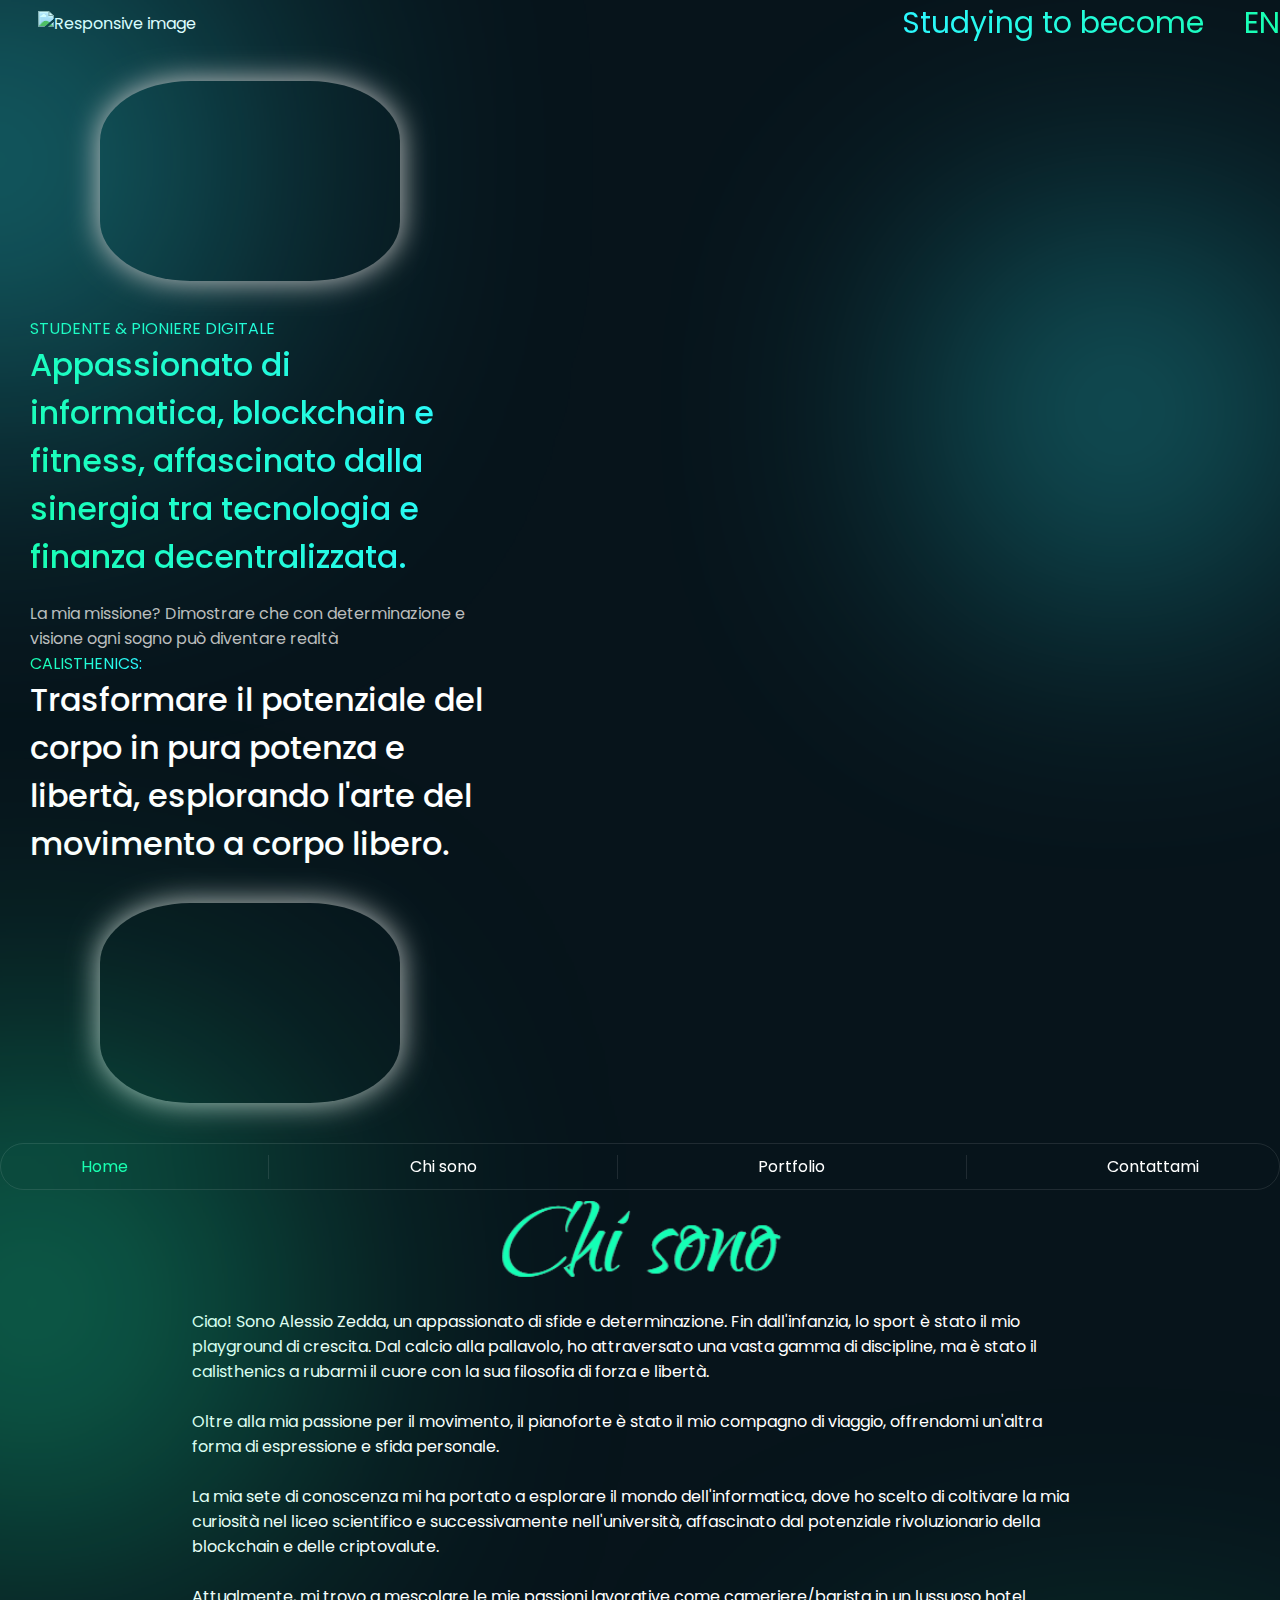
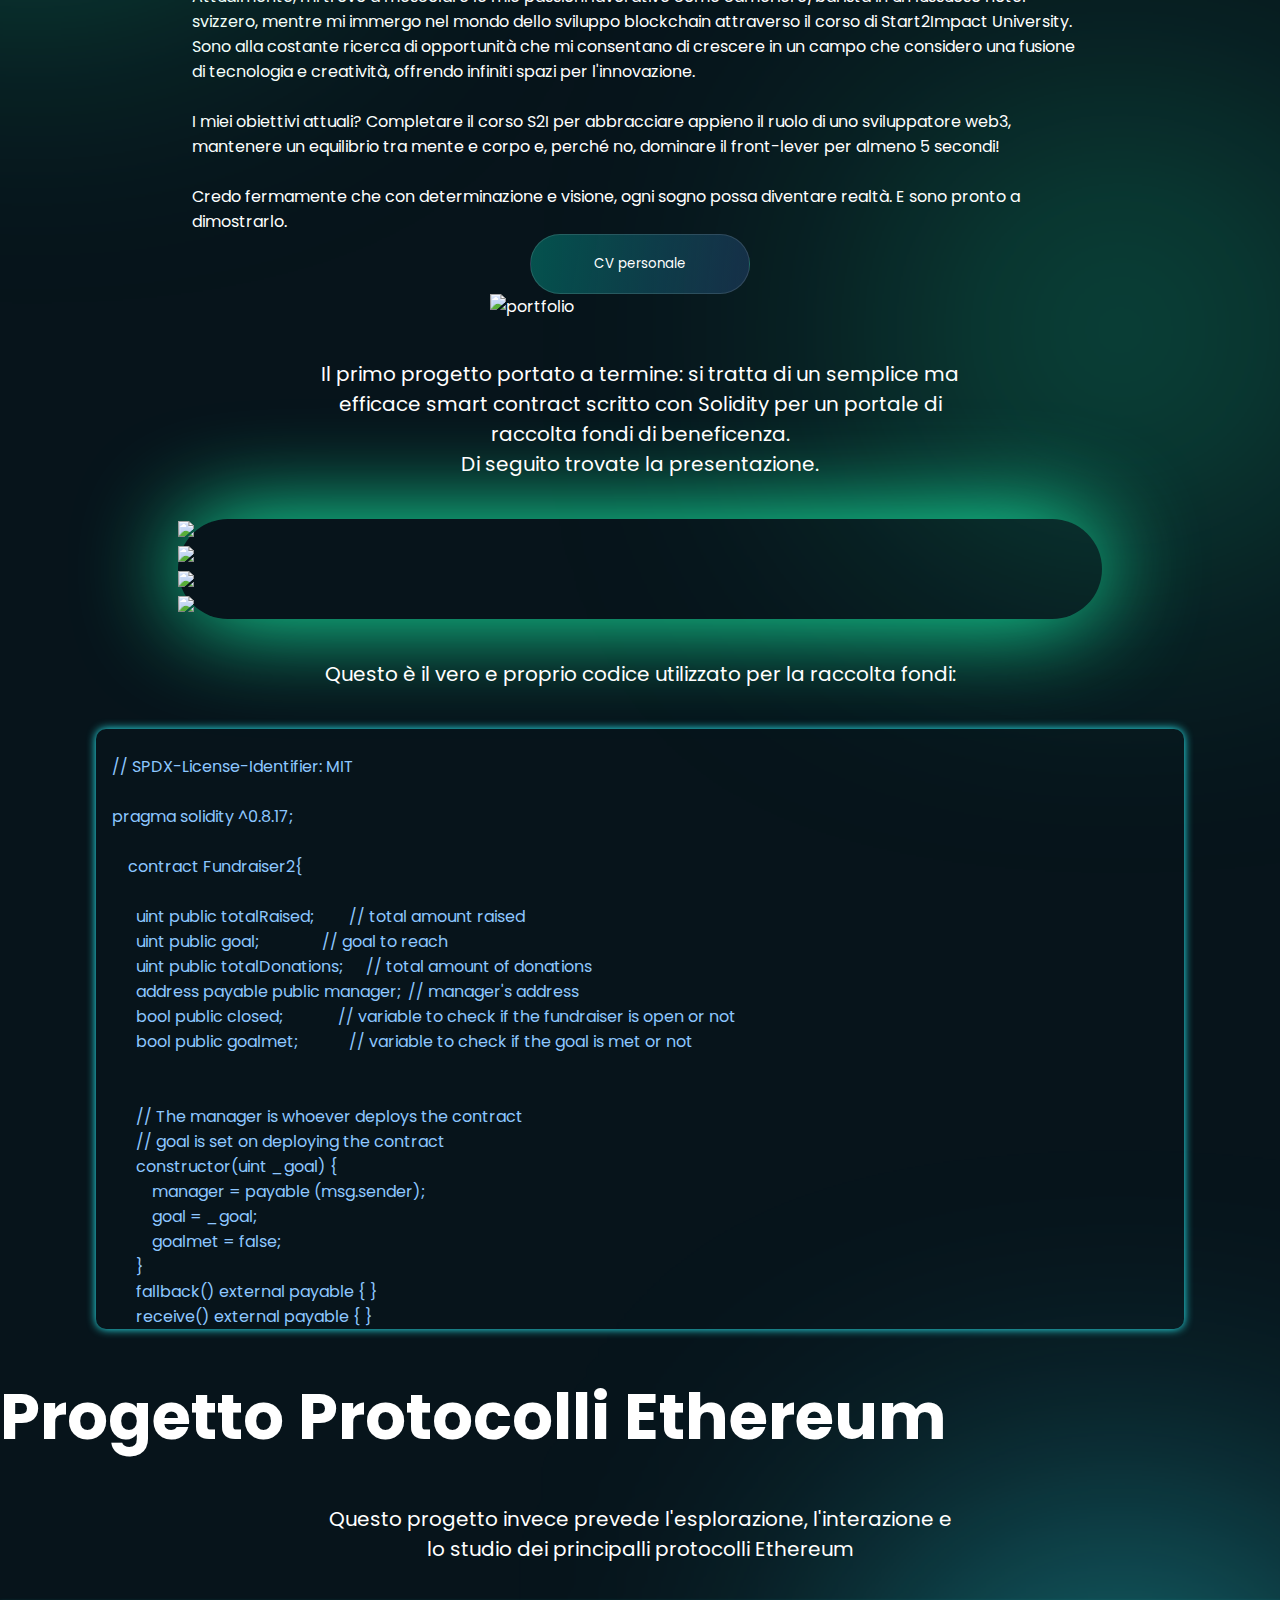
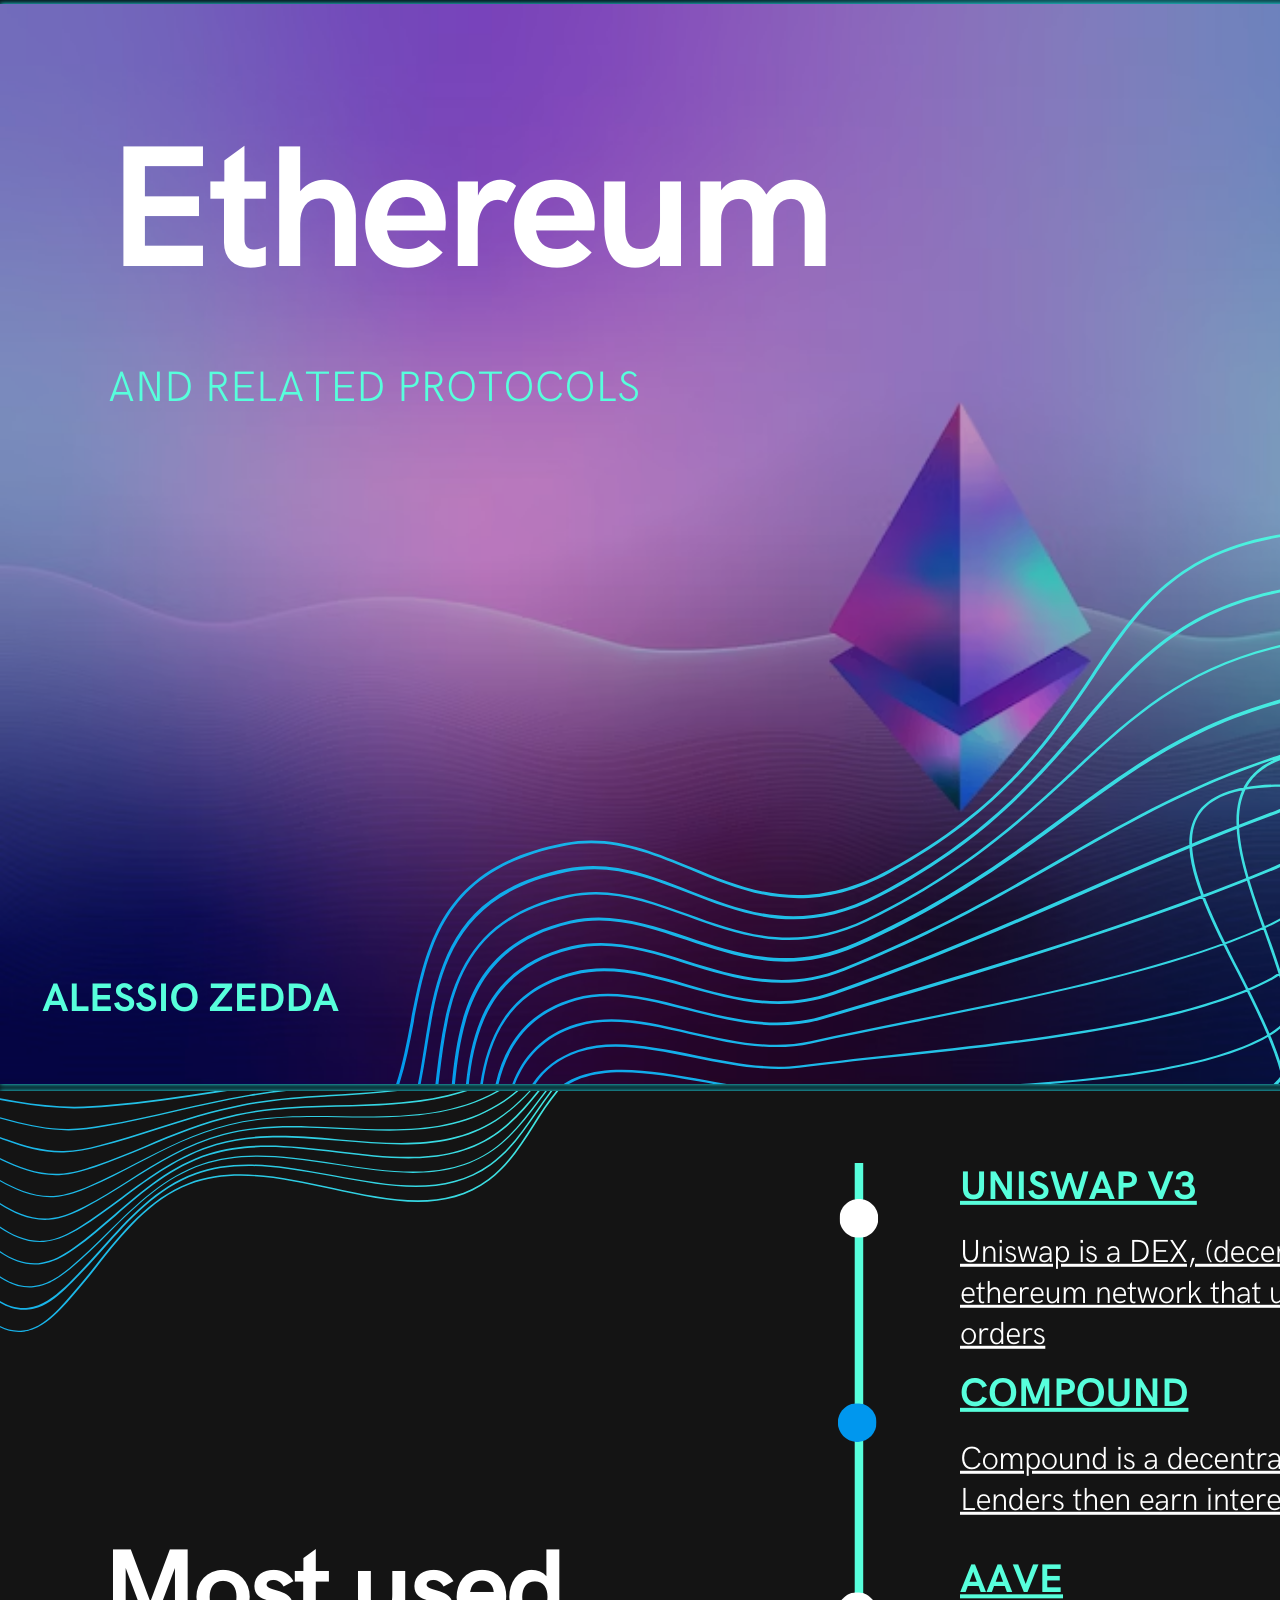
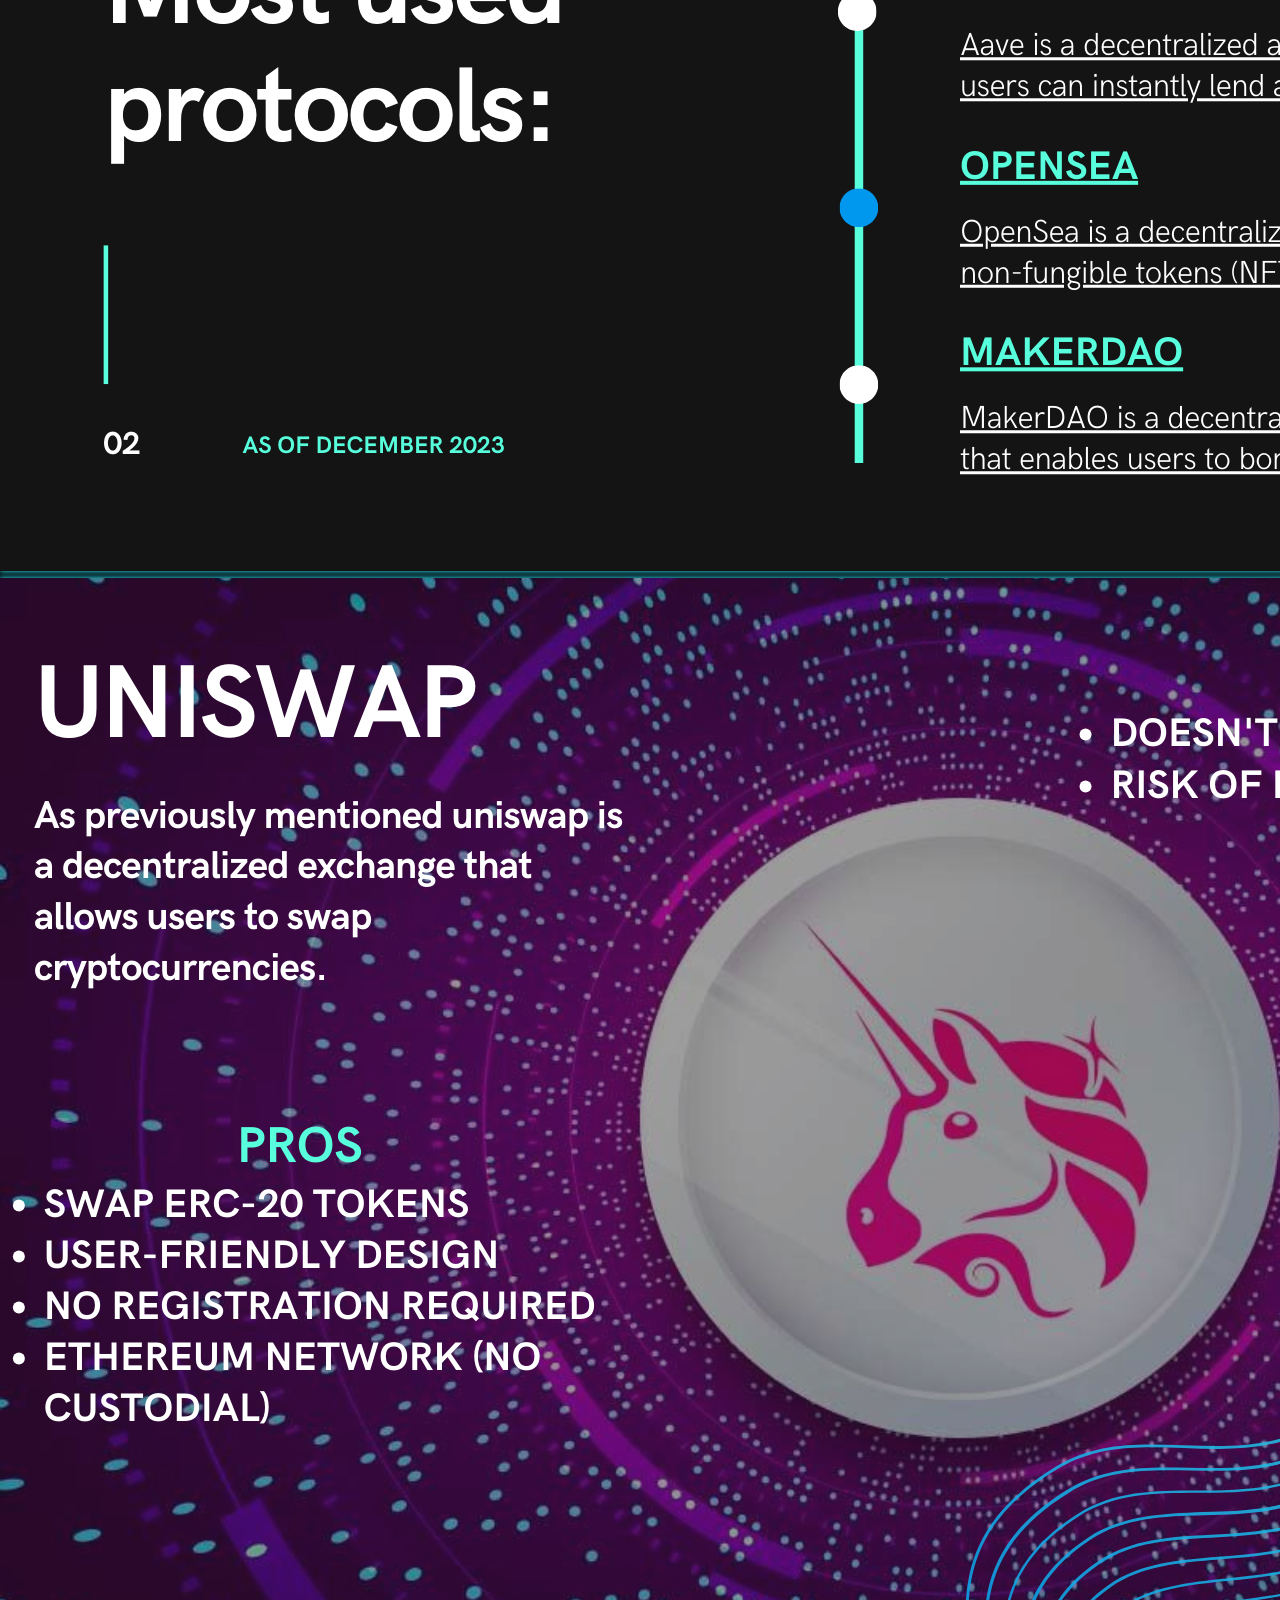
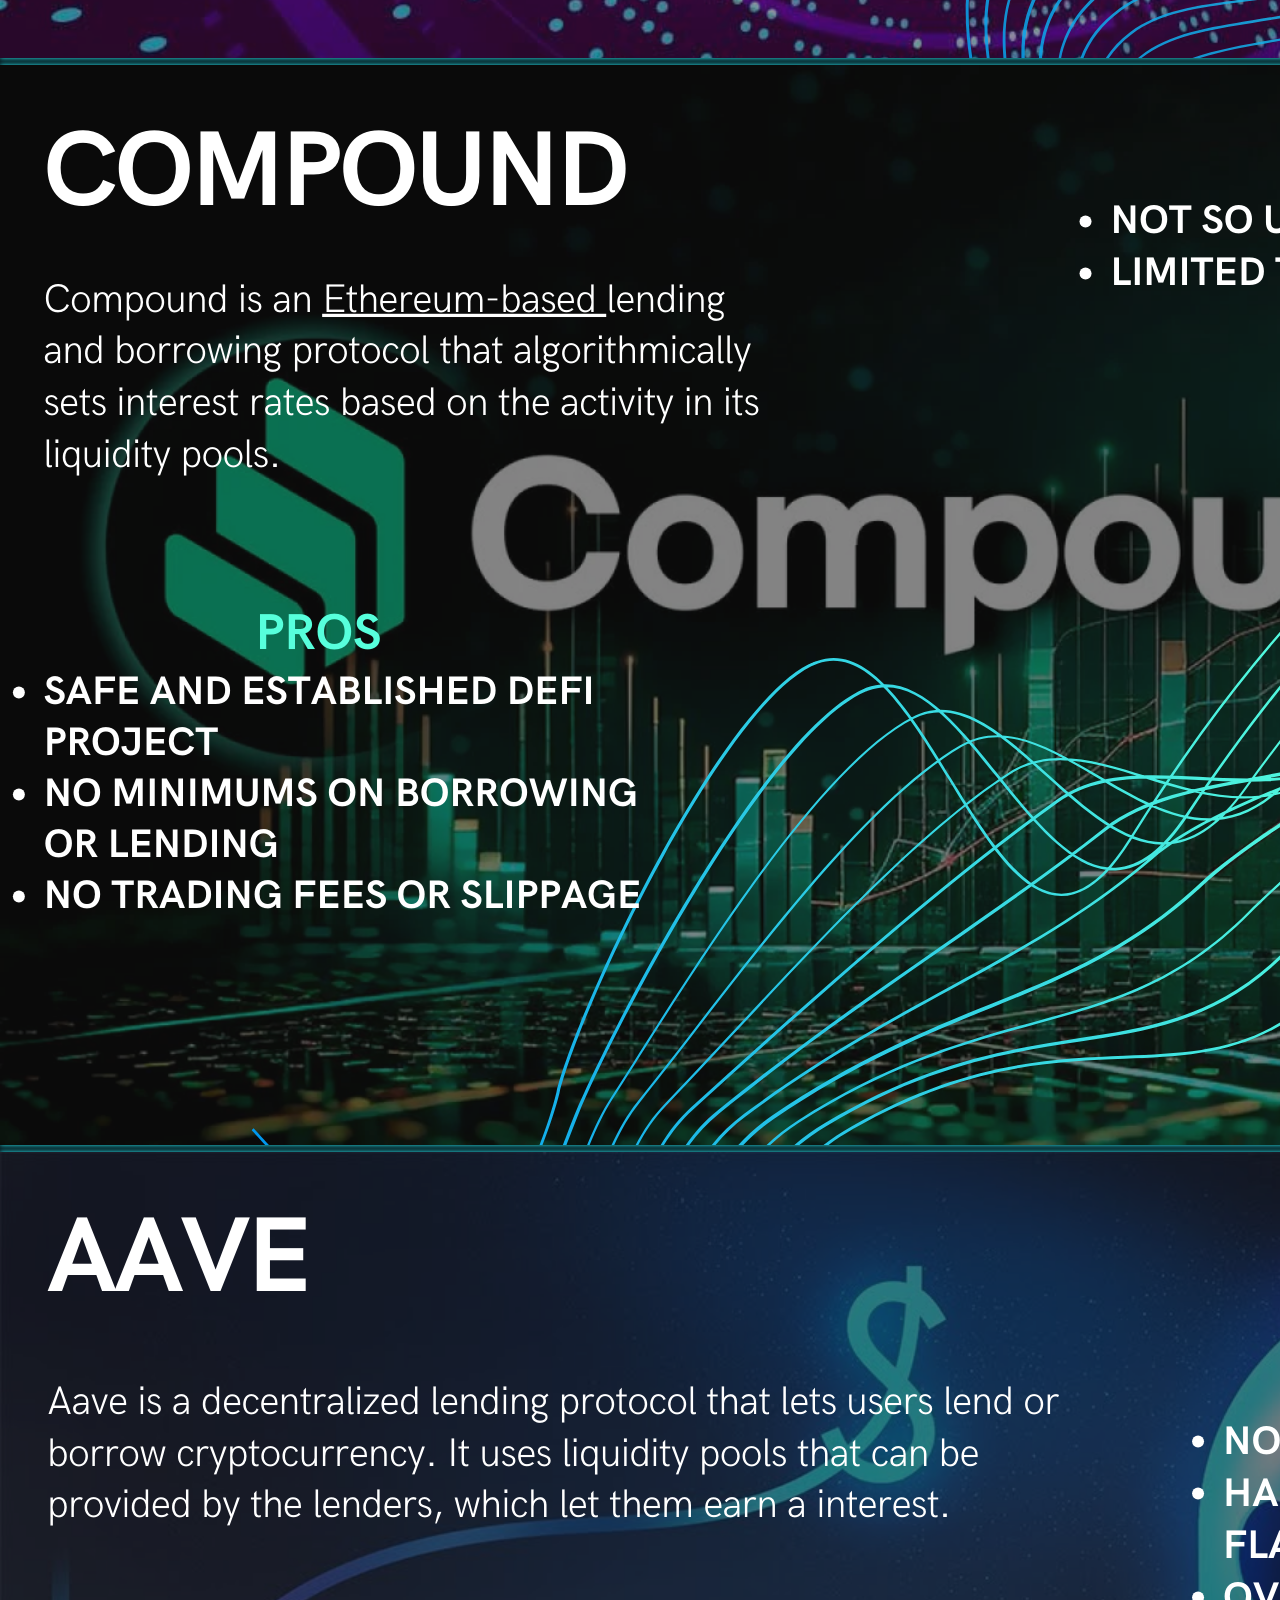
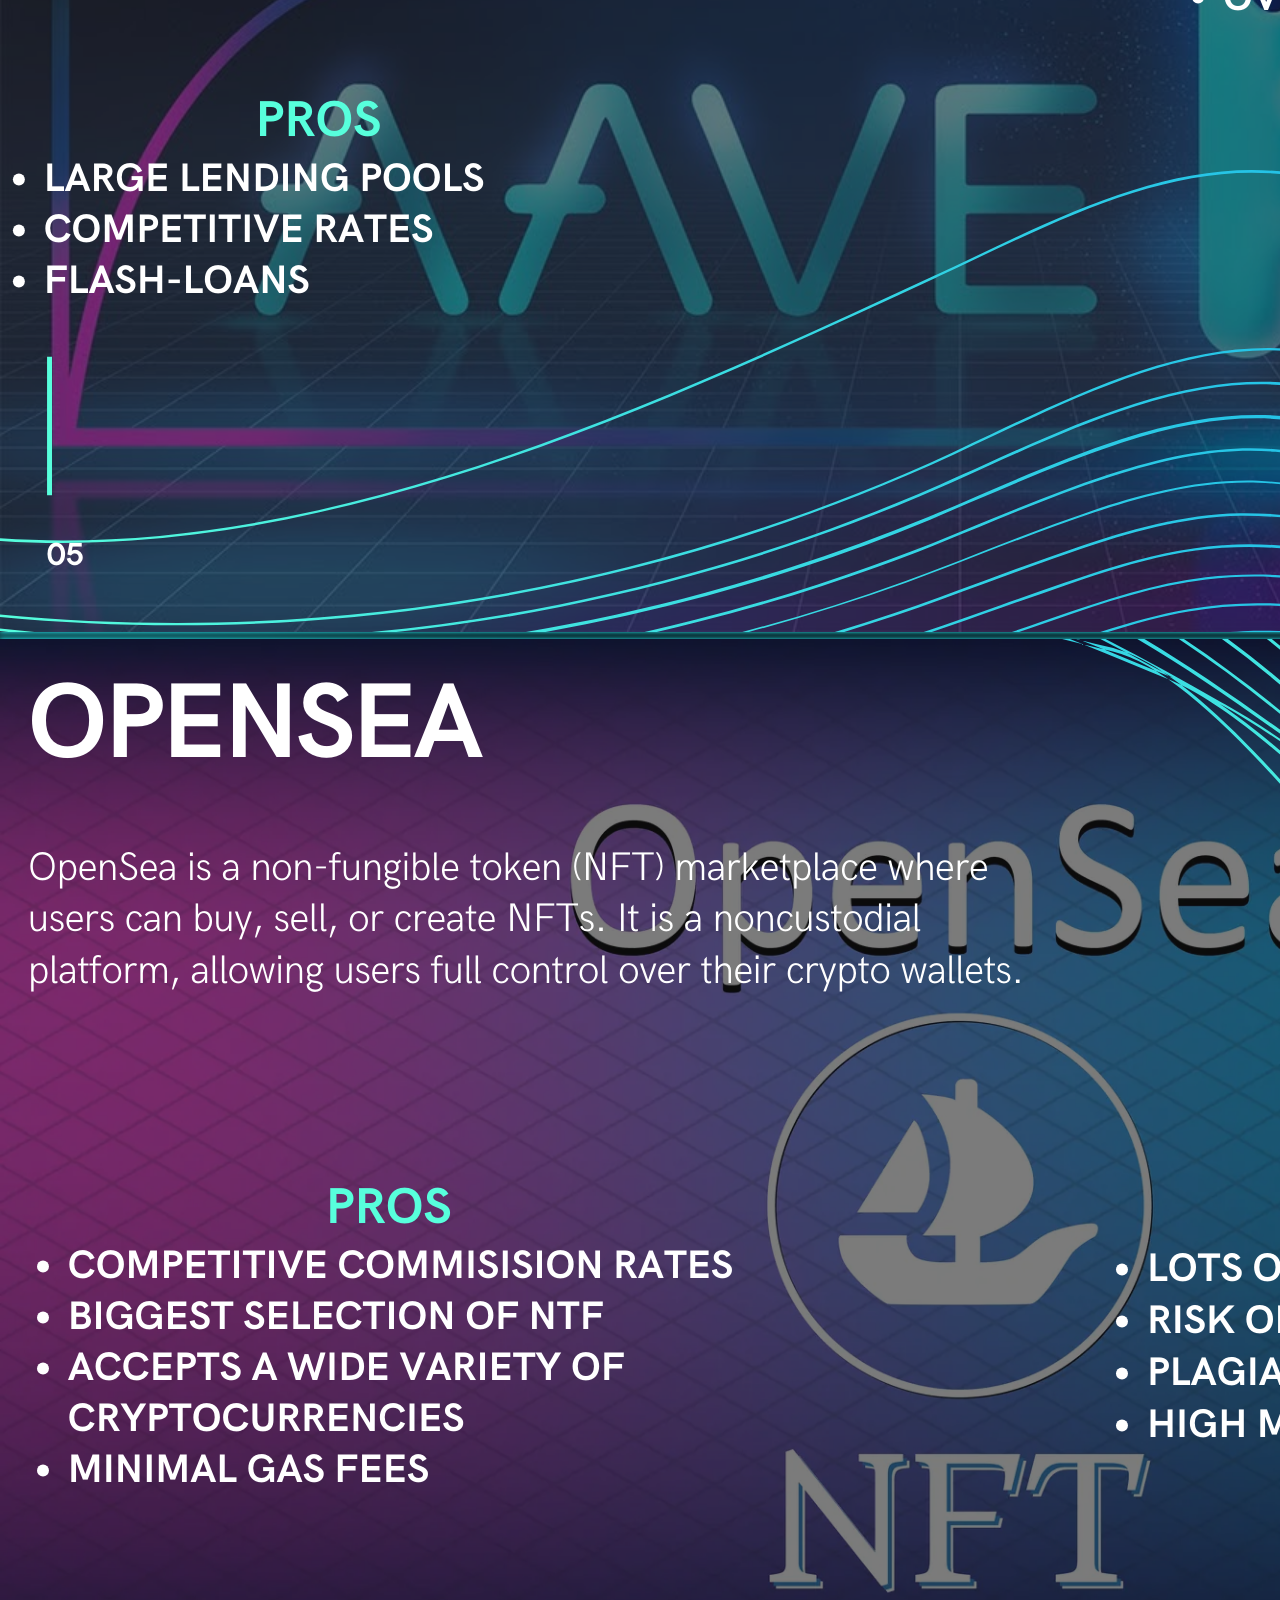
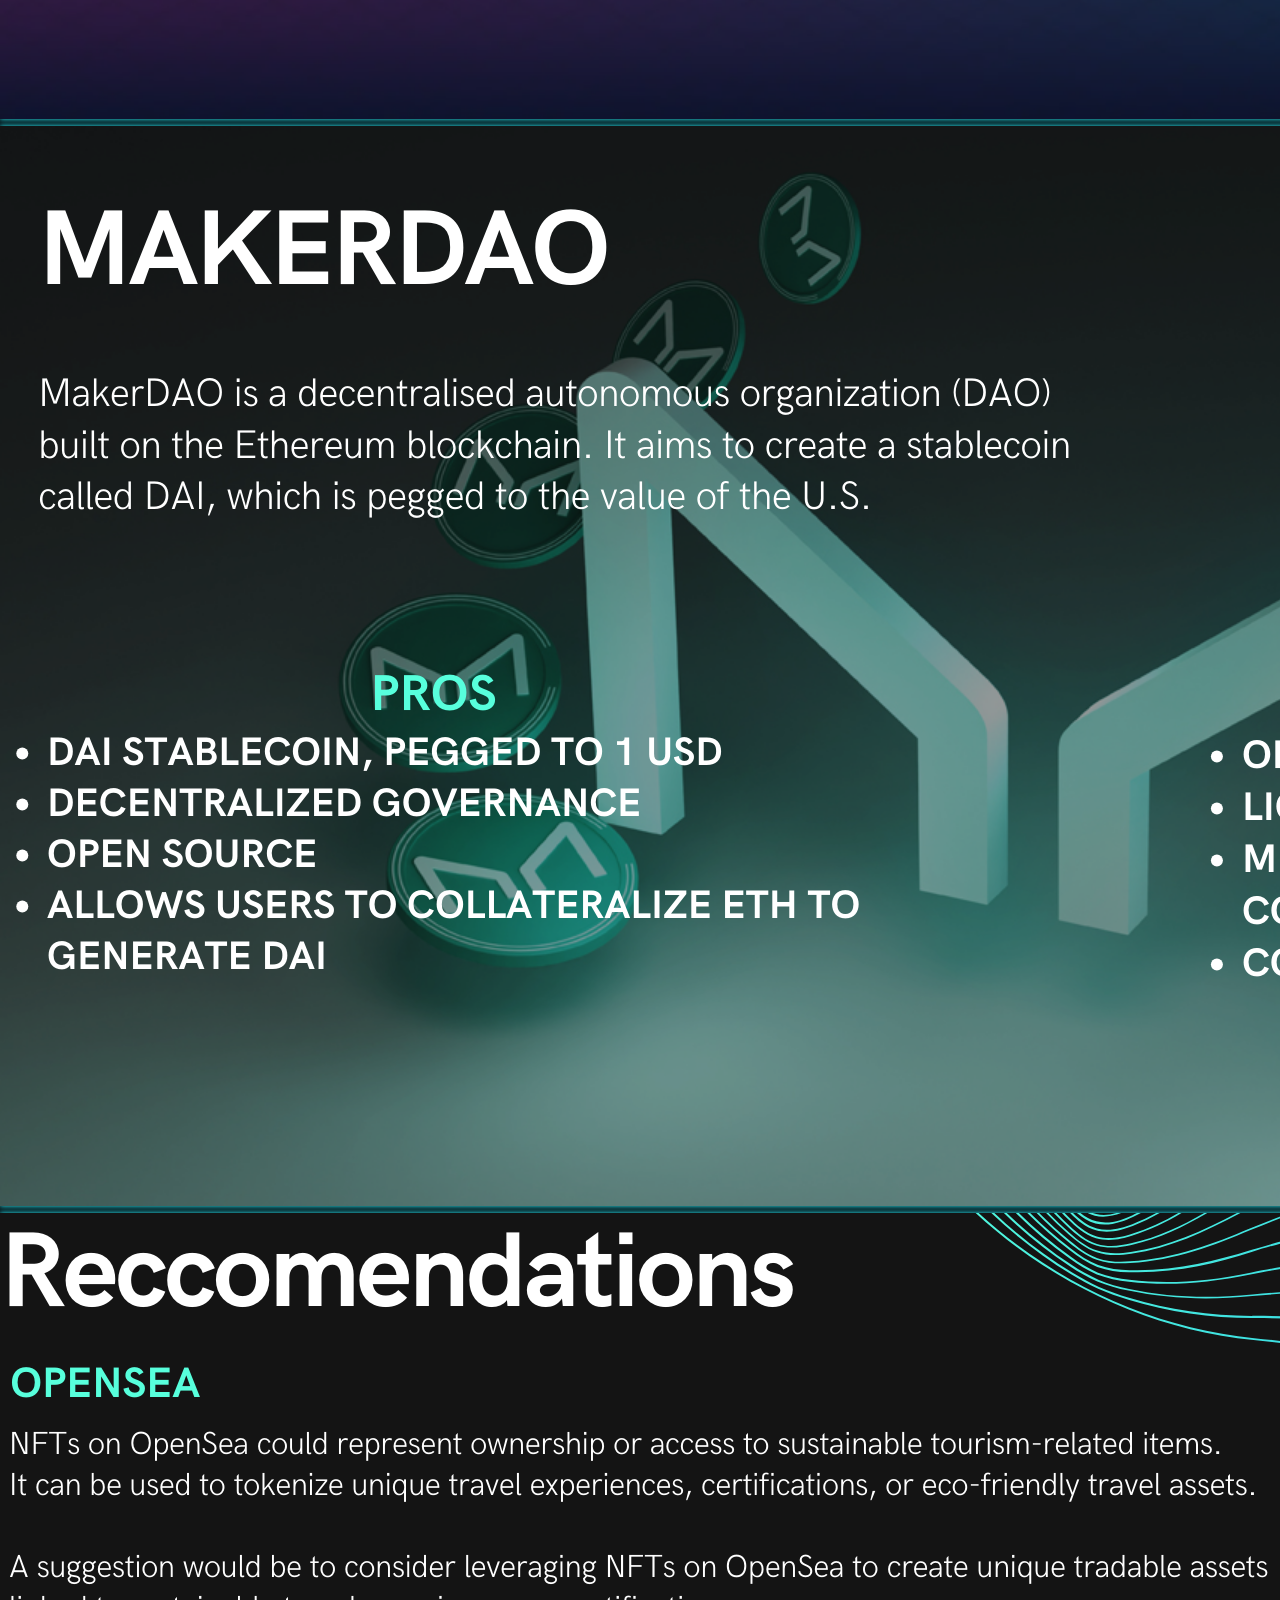
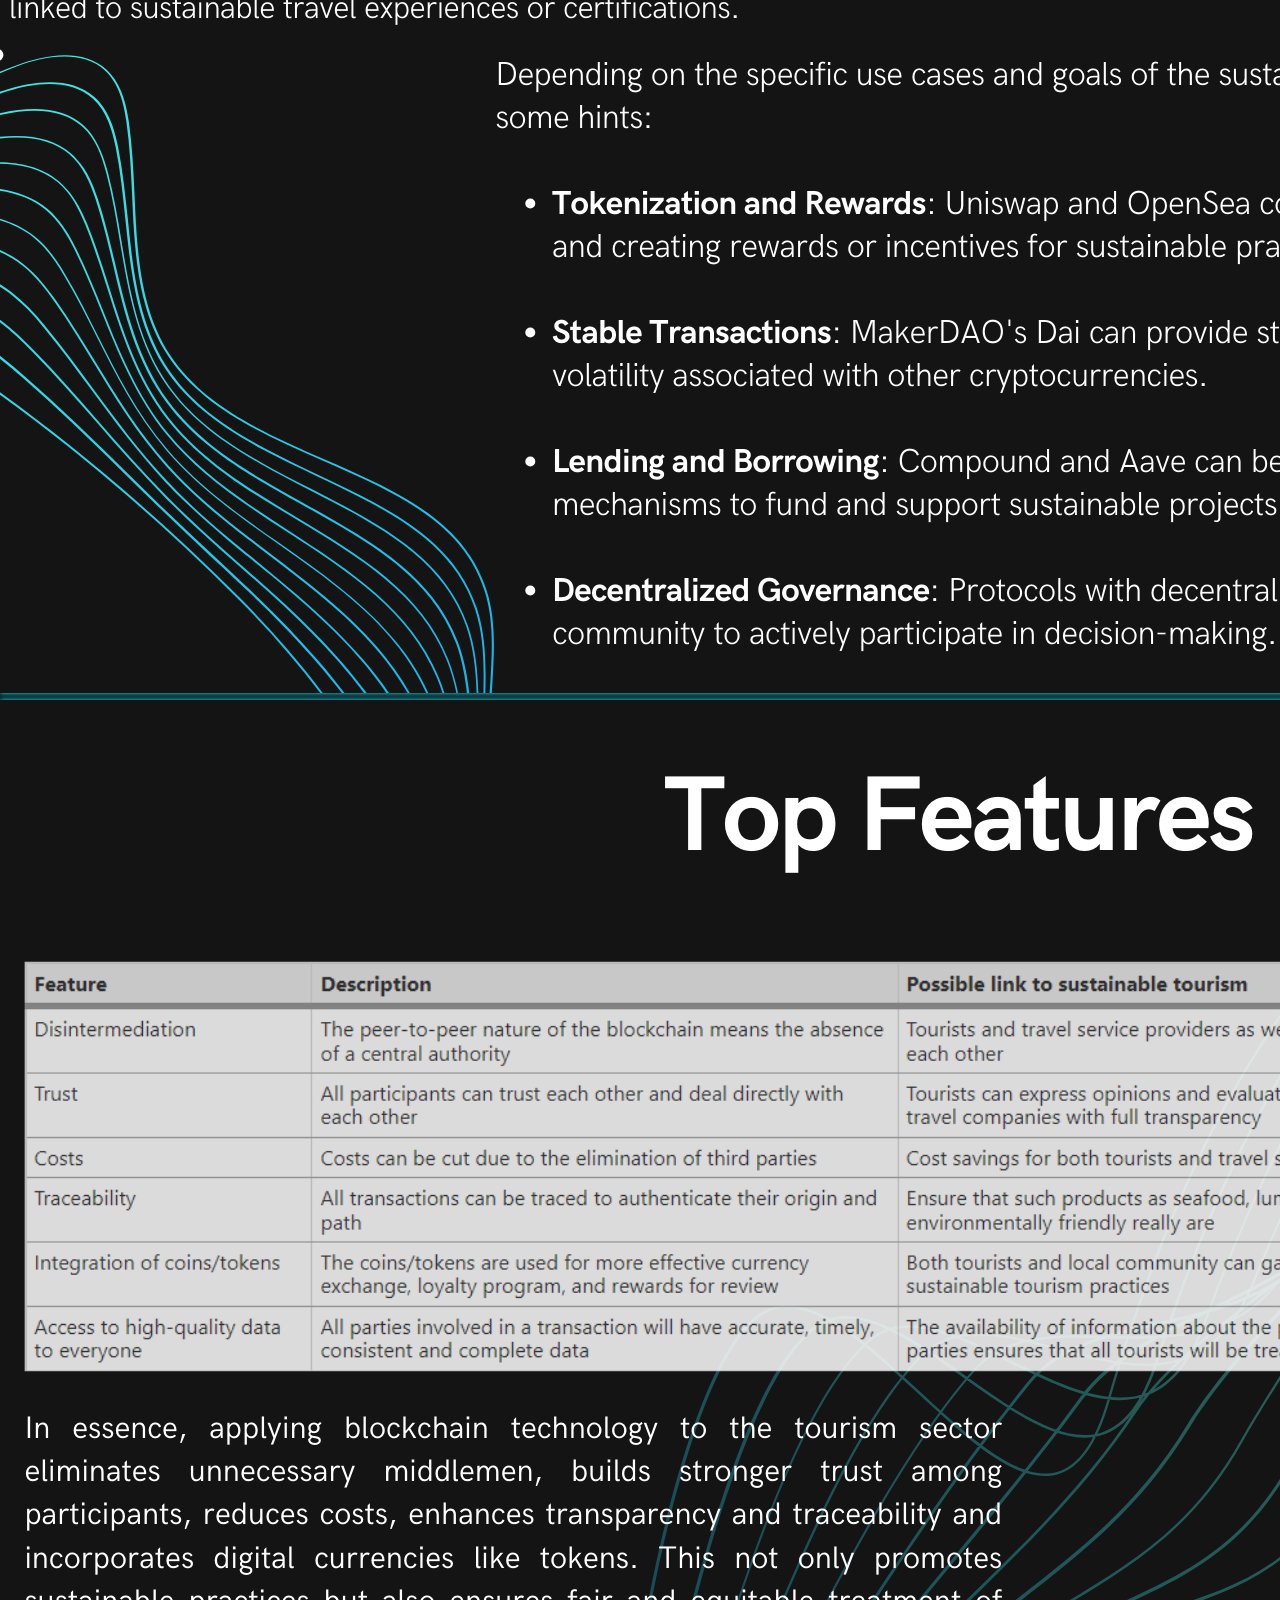
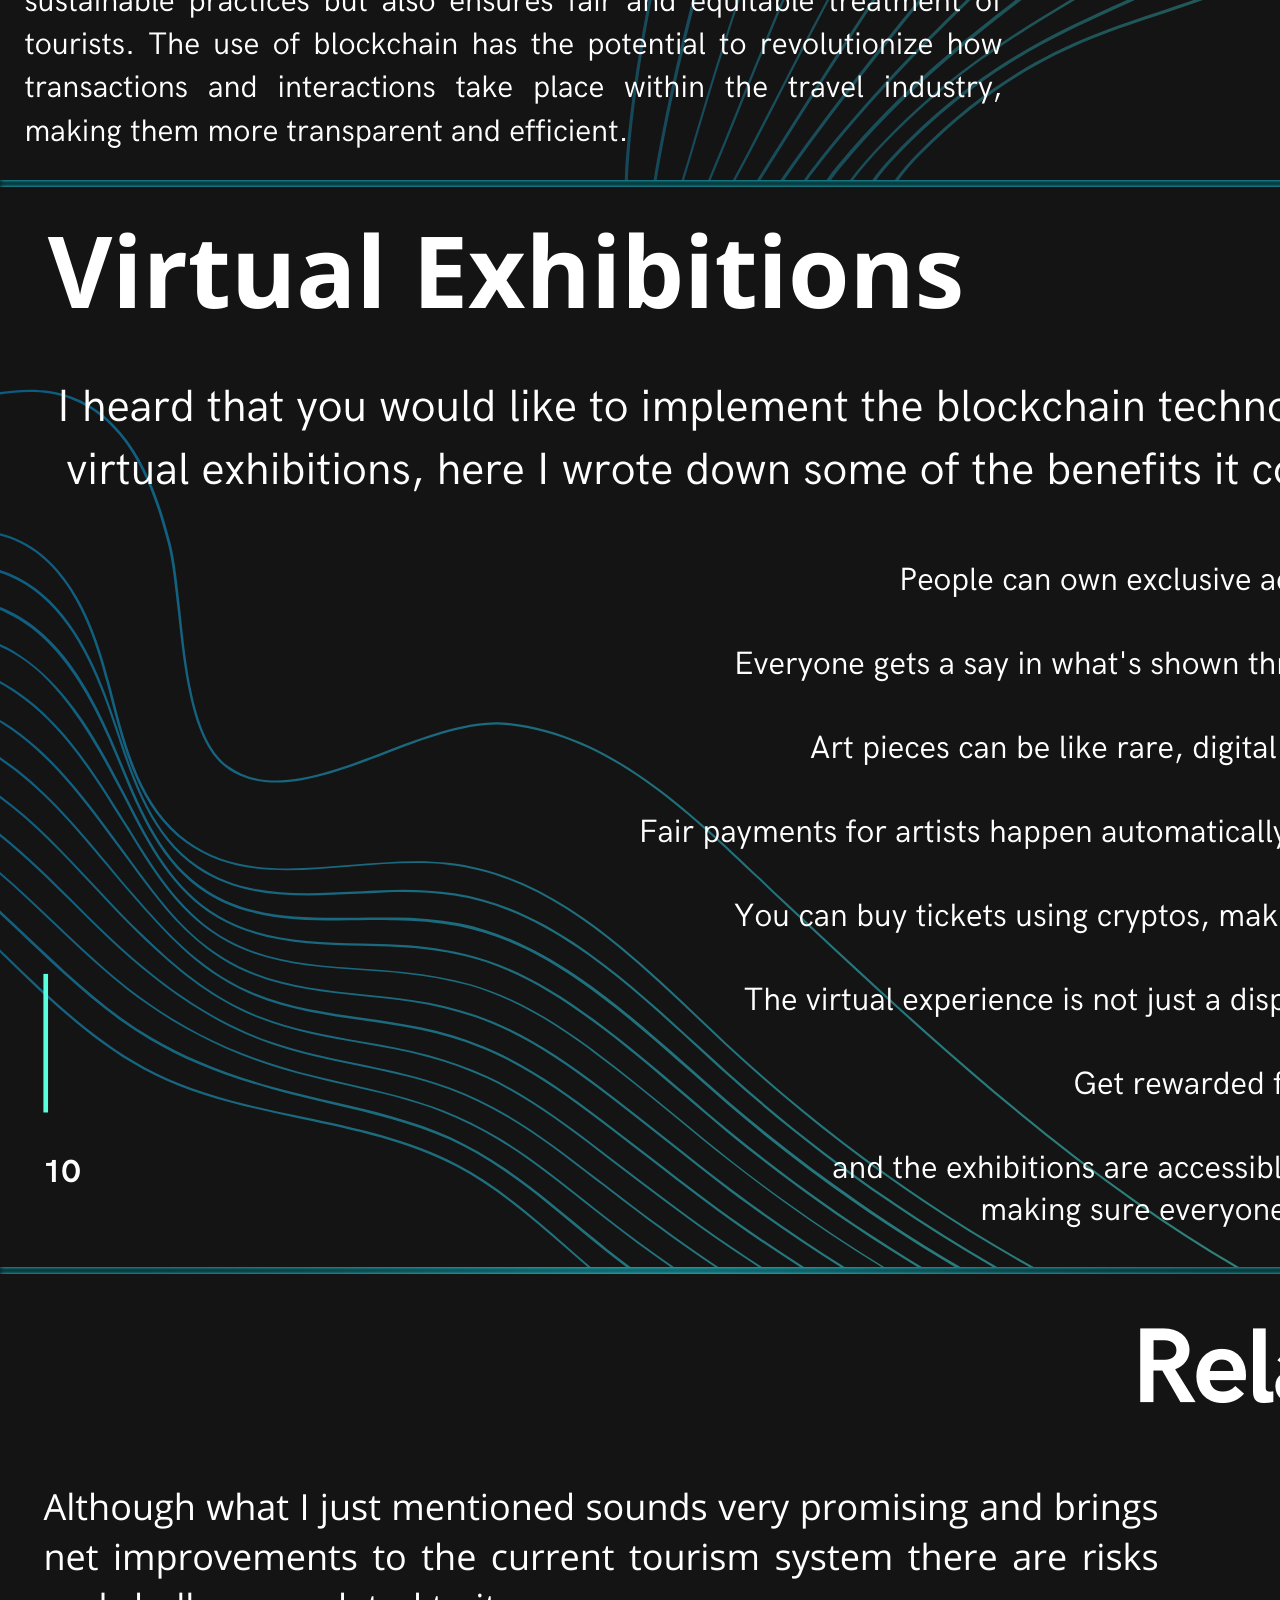
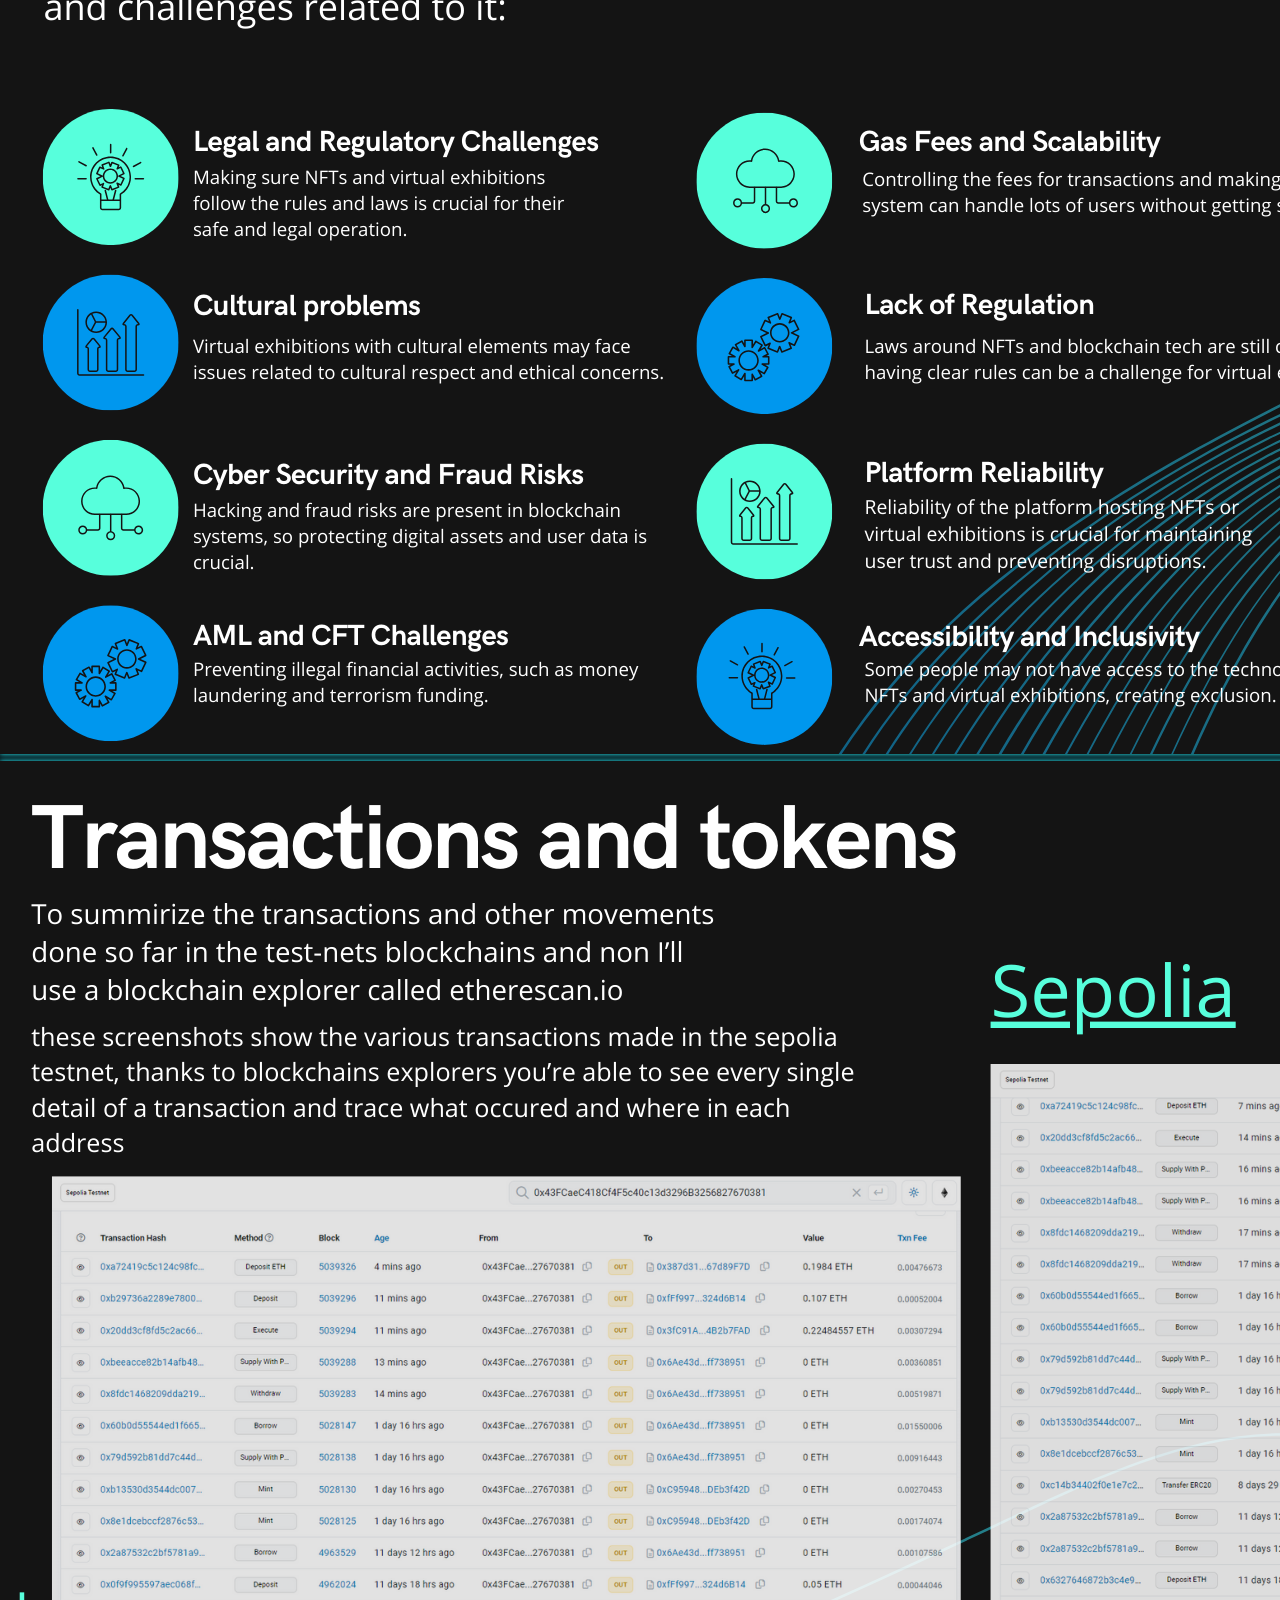
==== index.html @ 99cb2c8f "fixed links" ====
<!DOCTYPE html>
<html lang="it">

<head>
  <meta charset="UTF-8">
  <meta name="viewport" content="width=device-width, initial-scale=1.0"> 
   <!--Open Graph Meta tags-->
  <meta property="og:title" content="Alessio Zedda Web3 Personal Site" />
  <title>Homepage</title>
  <link href="https://cdn.jsdelivr.net/npm/bootstrap@5.3.2/dist/css/bootstrap.min.css" rel="stylesheet"
    integrity="sha384-T3c6CoIi6uLrA9TneNEoa7RxnatzjcDSCmG1MXxSR1GAsXEV/Dwwykc2MPK8M2HN" crossorigin="anonymous">
   <link href="assets/css/style.css" rel="stylesheet">  
  <link rel="stylesheet" href="https://cdnjs.cloudflare.com/ajax/libs/meyer-reset/2.0/reset.min.css">

  <link rel="stylesheet" href="https://cdnjs.cloudflare.com/ajax/libs/font-awesome/5.15.3/css/all.min.css" />

  <!--Roboto font-->
  <link rel="preconnect" href="https://fonts.googleapis.com">
  <link rel="preconnect" href="https://fonts.gstatic.com" crossorigin>
  <link href="https://fonts.googleapis.com/css2?family=Roboto:wght@200;300;400;500;700&display=swap" rel="stylesheet">
  <!--Prism.js to show solidity highlights-->
  <link href="https://cdnjs.cloudflare.com/ajax/libs/prism/1.24.1/themes/prism.min.css" rel="stylesheet" />
  <script src="https://cdnjs.cloudflare.com/ajax/libs/prism/1.24.1/prism.min.js"></script>
  <script src="https://cdnjs.cloudflare.com/ajax/libs/prism/1.24.1/components/prism-solidity.min.js"></script>
  <!--EmailJS script-->
  <script type="text/javascript"
        src="https://cdn.jsdelivr.net/npm/@emailjs/browser@4/dist/email.min.js">
</script>
<script type="text/javascript">
   (function(){
      emailjs.init({
        publicKey: "xiztikr8hwmd9UMG1",
      });
   })();
</script>
<script src="script.js"></script>
</head>

<body class="container-page">

  <div class="page-wrapper">
  <header class="sticky-top" id="home">
    
    <div class="container-f p-2 d-flex">
      <div class="haeder-container">
        <img src="Progetto/assets/images/signature.png" class="alessio" alt="Responsive image">
      </div>
      <div class="text-container">
        <span class="default-text">Studying to become</span>
        <span class="hover-text">Blockchain Developer</span>
        <div class="language-selection">
          <a href="Progetto/en/index.html">EN</a>
        </div>
      </div>
        
      
    </div>
  </header>
  <section>
    <div class="home-gradient"></div>
    <div class="home-gradient right"></div>
  </section>
  <div class="row r-l">
    <div class="col pic-container image-container">
      <img src="Progetto/assets/images/picture.jpg" class="home-picture green-filter">
    </div>
    <div class="col bio-container margin-left">
      <p class="bio-title">STUDENTE & PIONIERE DIGITALE<Progetto//p>
      <span class="description">
        Appassionato di informatica, blockchain e fitness, affascinato dalla sinergia tra
        tecnologia e finanza decentralizzata.
      </span>
      <p class="mission">La mia missione? Dimostrare che con determinazione e visione ogni sogno può
        diventare realtà</p>
    </div>
  </div>
  <div class="row mt-5 l-r">
    <div class="col bio-container margin-left">
      <span class="bio-title">
        CALISTHENICS:</span><br />
      <span class="description">Trasformare il potenziale del corpo in pura potenza e libertà,
         esplorando l'arte del movimento a corpo libero.
      </span>

    </div>
    <div class="col image-container pic-container">
      <img src="Progetto/assets/images/back-2.jpg" class="home-picture green-filter marginb">
    </div>
  </div>
  <div class="bio-gradient"></div>
  <nav class="w-50 nav-component navbar sticky-top-nav ">
    <a href="#home">
      <div class="home">Home</div>
    </a>
    <div class="nav-divider"></div>
    <a href="#chi-sono">
      <div>Chi sono</div>
    </a>
    <div class="nav-divider"></div>
    <a href="#portfolio">
      <div>Portfolio</div>
    </a>
    <div class="nav-divider"></div>
    <a href="#contattami">
      <div>Contattami</div>
    </a>
  </nav>
  <section class="my-5" id="chi-sono">
    <div class="chi-sono-container">
      <img src="/assets/images/chi-sono.png" class="signature">
    </div>
    <p>
      Ciao! Sono Alessio Zedda, un appassionato di sfide e determinazione. Fin dall'infanzia, lo sport è stato il
      mio
      playground di crescita. Dal calcio alla pallavolo, ho attraversato una vasta gamma di discipline, ma è stato
      il
      calisthenics a rubarmi il cuore con la sua filosofia di forza e libertà.<br />
      <br />
      Oltre alla mia passione per
      il movimento, il pianoforte è stato il mio compagno di viaggio, offrendomi un'altra
      forma di espressione e sfida
      personale.<br />
      <br />
      La mia sete di conoscenza mi ha portato a esplorare il mondo dell'informatica, dove ho
      scelto di coltivare la mia
      curiosità nel liceo scientifico e successivamente nell'università, affascinato dal
      potenziale rivoluzionario della
      blockchain e delle criptovalute.<br />
      <br />
      Attualmente, mi trovo a mescolare le
      mie passioni lavorative come cameriere/barista in un lussuoso hotel svizzero,
      mentre mi immergo nel mondo dello
      sviluppo blockchain attraverso il corso di Start2Impact University. Sono alla
      costante ricerca di opportunità che
      mi consentano di crescere in un campo che considero una fusione di tecnologia
      e creatività, offrendo infiniti spazi
      per l'innovazione.<br />
      <br />
      I miei obiettivi attuali? Completare il corso S2I per abbracciare appieno il ruolo
      di uno sviluppatore web3,
      mantenere un equilibrio tra mente e corpo e, perché no, dominare il front-lever per
      almeno 5 secondi!<br />
      <br />
      Credo fermamente che con determinazione e visione, ogni sogno possa diventare realtà.
      E sono pronto a dimostrarlo.
    </p>
  </section>
  <div class="gradient-right"></div>
  <div class="cv-container">
    
      <a href="Progetto/assets/cv/index.html">
        <button class="cv-btn">
        CV personale
        </button>
      </a>
    
  </div>
  <section class="my-5" id="portfolio">
    <div class="image-container">
    <img src="Progetto/assets/images/portfolio.png" class="" alt="portfolio">  
    </div>
    <p class="project">Il primo progetto portato a termine: si tratta di un semplice ma efficace smart
      contract scritto con
      Solidity per un portale di raccolta fondi di beneficenza.<br />
      Di seguito trovate la presentazione.</p>
    <div class="carousel my-5">
      <div class="carousel slide mt-5 mb-5" id="carouselExampleIndicators" class="carousel slide" data-ride="carousel">
        <div class="carousel-inner">
          <div class="carousel-item active">
            <img class="d-block w-100" src="Progetto/assets/images/slide-1.png">
          </div>
          <div class="carousel-item">
            <img class="d-block w-100" src="Progetto/assets/images/slide-2.png">
          </div>
          <div class="carousel-item">
            <img class="d-block w-100" src="Progetto/assets/images/slide-3.png">
          </div>
          <div class="carousel-item">
            <img class="d-block w-100" src="Progetto/assets/images/slide-4.png">
          </div>
        </div>
        <a class="carousel-control-prev" href="#carouselExampleIndicators" role="button" data-slide="prev">
          <span class="carousel-control-prev-icon" aria-hidden="true"></span>
        </a>
        <a class="carousel-control-next" href="#carouselExampleIndicators" role="button" data-slide="next">
          <span class="carousel-control-next-icon" aria-hidden="true"></span>
        </a>
      </div>
    </div>
    <p class="project">Questo è il vero e proprio codice utilizzato per la raccolta fondi:</p>
    <div class="code language-solidity">
      <pre>
            <code> 
    // SPDX-License-Identifier: MIT

    pragma solidity ^0.8.17;

        contract Fundraiser2{
            
          uint public totalRaised;         // total amount raised
          uint public goal;                // goal to reach
          uint public totalDonations;      // total amount of donations
          address payable public manager;  // manager's address
          bool public closed;              // variable to check if the fundraiser is open or not
          bool public goalmet;             // variable to check if the goal is met or not
        
          
          // The manager is whoever deploys the contract
          // goal is set on deploying the contract
          constructor(uint _goal) {
              manager = payable (msg.sender);
              goal = _goal;
              goalmet = false;
          }
          fallback() external payable { } 
          receive() external payable { }

          modifier onlyOwner {
              require (msg.sender == manager, "Only the manager can do that");
              _;
          }
          //function that gets donations from whichever address calls it, 
          //updates totalRaised and toatlDonations
          function getDonation() payable public{
              require (goalmet == false, "Fundraiser is completed");
              require (closed == false, "Fundraiser is closed");
              payable (this).transfer(msg.value);
              totalRaised = totalRaised + (msg.value);
              totalDonations ++;
          }
          //function that lets only the manager withdraw the funds that have been raised
          //NOTE: do not withdraw any funds before closing the fundraiser or any eth remaining will be lost
          function withdrawFunds() payable public onlyOwner{
              require(totalRaised >= goal, "Goal is not met yet");
              payable (msg.sender).transfer(address (this).balance);
              closed = true;
          }
          
          //function that lets only the owner close the fundraiser and transfers 
          //any remaining funds to his address
          function closeFundraiser() payable public onlyOwner{
              require(closed == false, "Fundraiser is already closed");
                uint remainingFunds = address (this).balance;
              if (remainingFunds > 0){
                  manager.transfer(remainingFunds);
              }
              closed = true;
          }

          //function that checks whether the goal is reached or not
          function checkStatus() public returns (string memory){
              
              if (totalRaised >= goal) {
                  goalmet = true;
                  return "Congratulations, fundraiser complete";
              }
              else {
                  goalmet = false;
                  return "Goal is not met yet, fundraiser is still going";
                }
            }
        }
            </code>
          </pre>
    </div>
    <!--Ethereum protocols presentation-->
    <h2 class="text-center mt-5">Progetto Protocolli Ethereum</h2>
    <p class="project">Questo progetto invece prevede l'esplorazione, l'interazione e lo studio dei
      principalli
      protocolli Ethereum </p>
    <div class="contact-gradient-right"></div>
    <div class="contenitore mx-auto ethereum-container">
      <div class="card">
        <img class="card-img-top" src="assets/images/eth1.png" alt="Ethereum">
        <div class="card-body">
        </div>
      </div>
      <div class="card">
        <img class="card-img-top" src="assets/images/eth2.png" alt="Card image cap">
        <div class="card-body">
        </div>
      </div>
      <div class="card">
        <img class="card-img-top" src="assets/images/eth3.png" alt="Card image cap">
        <div class="card-body">
        </div>
      </div>
      <div class="card">
        <img class="card-img-top" src="assets/images/eth4.png" alt="Card image cap">
        <div class="card-body">
        </div>
      </div>
      <div class="card">
        <img class="card-img-top" src="assets/images/eth5.png" alt="Card image cap">
        <div class="card-body">
        </div>
      </div>
      <div class="contact-gradient"></div>
      <div class="card">
        <img class="card-img-top" src="assets/images/eth6.png" alt="Card image cap">
        <div class="card-body">
        </div>
      </div>
      <div class="card">
        <img class="card-img-top" src="assets/images/eth7.png" alt="Card image cap">
        <div class="card-body">
        </div>
      </div>
      <div class="card">
        <img class="card-img-top" src="assets/images/eth8.png" alt="Card image cap">
        <div class="card-body">
        </div>
      </div>
      <div class="card">
        <img class="card-img-top" src="assets/images/eth9.png" alt="Card image cap">
        <div class="card-body">
        </div>
      </div>
      <div class="card">
        <img class="card-img-top" src="assets/images/eth10.png" alt="Card image cap">
        <div class="card-body">
        </div>
      </div>
      <div class="contact-gradient-right"></div>
      <div class="card">
        <img class="card-img-top" src="assets/images/eth11.png" alt="Card image cap">
        <div class="card-body">
        </div>
      </div>
      <div class="card">
        <img class="card-img-top" src="assets/images/eth12.png" alt="Card image cap">
        <div class="card-body">
        </div>
      </div>
      <div class="card">
        <img class="card-img-top" src="assets/images/eth13.png" alt="Card image cap">
        <div class="card-body">
        </div>
      </div>
      <div class="card">
        <img class="card-img-top" src="assets/images/eth14.png" alt="Card image cap">
        <div class="card-body">
        </div>
      </div>
    </div>
  </section>
  <section class="contattami" id="contattami">
    <div class="contact-gradient"></div>
    <form id="contact-form" onsubmit="return sendMail()">
      <legend class="contact-signature"><img src="Progetto/assets/images/contattami.png" class="alessio"></legend>
      <div class="form-group">
        <label for="name">Nome</label>
        <input type="text" class="form-control" id="name" placeholder="John Smith" required>
      </div>
      <div class="form-group">
        <label for="email">Indirizzo Email</label>
        <input type="email" class="form-control" id="email" placeholder="john@outlook.com" required>
      </div>
      <div class="form-group">
        <label for="phone-number">Numero di telefono</label>
        <input type="tel" class="form-control" id="phonenumber" placeholder="+393212345678">
      </div>
      <div class="form-group message">
        <label for="message">Messaggio</label>
        <textarea type="message" class="form-control" rows="3" id="message" placeholder="Messaggio" required></textarea>
      </div>
      <div class="btn-container">
        <button type="submit" value="Send" class="submit-btn">Invia</button>
      </div>
    </form>
  </section>
  <div class="footer">
    <footer>
      <div class="social-container">
        <a class="footer-btn" href="https://www.instagram.com/zedda_alessio/"><img src="Progetto/assets/images/instagram.svg"
            class="social"></a>
        <div class="footer-divider"></div>
        <a class="footer-btn" href="https://github.com/Alessio0000"><img src="Progetto/assets/images/github.svg"
            class="social"></a>
        <div class="footer-divider"></div>
        <a class="footer-btn" href="https://www.linkedin.com/in/alessio-zedda-0bb1592b5/"><img
            src="Progetto/assets/images/linkedin.svg" class="social"></a>
        <div class="footer-divider"></div>
        <a class="footer-btn" href="https://www.facebook.com/alessio.zedda.14?locale=it_IT"><img
            src="Progetto/assets/images/facebook.svg" class="social"></a>
      </div>
    </footer>
  </div>
</div>
  <!--Smooth scroll-->
  <script src="https://cdn.jsdelivr.net/gh/studio-freight/lenis@0.2.28/bundled/lenis.js"></script>
  <script src="https://cdn.jsdelivr.net/npm/bootstrap@5.3.2/dist/js/bootstrap.bundle.min.js"
    integrity="sha384-C6RzsynM9kWDrMNeT87bh95OGNyZPhcTNXj1NW7RuBCsyN/o0jlpcV8Qyq46cDfL"
    crossorigin="anonymous"></script>
    
</body>

</html>
---- assets/css/style.css ----
@import url("https://fonts.googleapis.com/css?family=Poppins:400,500,600,700&display=swap");
.container-page {
  margin: 0;
  padding: 0;
  box-sizing: border-box; }

body {
  color: #fff;
  font-family: "Roboto";
  font-weight: 400;
  background-color: #07141b; }

.row {
  --bs-gutter-x: 0 !important;
  /* Set horizontal gutter to 0 */ }

* {
  margin: 0;
  padding: 0;
  box-sizing: border-box;
  font-family: 'Poppins', sans-serif;
  -webkit-font-smoothing: antialiased; }

.container-f {
  display: flex;
  align-items: center;
  justify-content: space-between; }

.alessio {
  max-width: 250px;
  max-height: 60px; }

.haeder-container {
  display: flex;
  justify-content: flex-start;
  margin-left: 3vw; }

@media (max-width: 600px) {
  .container-f {
    justify-content: space-between;
    margin: 0 auto;
    background-color: transparent;
    /* Semi-transparent background */
    backdrop-filter: blur(5px);
    /* Apply a 5px blur effect to the backdrop */ }

  .text-container {
    display: none; } }
.cv-container {
  display: flex;
  justify-content: center; }

.cv-btn {
  width: 100%;
  height: 100%;
  border-radius: 50px;
  height: 60px;
  min-width: 220px;
  background-image: linear-gradient(100deg, rgba(2, 176, 155, 0.4), rgba(90, 137, 253, 0.18));
  background-color: transparent;
  border: 1px solid rgba(255, 255, 255, 0.12);
  transition: all .3s;
  color: white; }

.cv-btn:hover {
  box-shadow: 0 0px 40px rgba(45, 181, 134, 0.4);
  background-image: linear-gradient(100deg, rgba(2, 176, 155, 0.38), rgba(2, 176, 155, 0.2));
  background-color: rgba(5, 176, 155, 0.6); }

.cv-btn:active {
  height: 55px;
  min-width: 210px; }

/* .hover-text {
    display: none;
    font-size: 30px;
    background: linear-gradient(to right,$blue , $green); 
    -webkit-background-clip: text;
    -webkit-text-fill-color: transparent;  
    
}
  
  .text-container:hover .default-text {
    display: none;
  }
  
  .text-container:hover .hover-text {
    display: inline-block;
  } */
.text-container {
  position: relative;
  display: inline-block;
  font-size: 30px;
  background: linear-gradient(to right, #2cf8ff, #18ffb0);
  -webkit-background-clip: text;
  -webkit-text-fill-color: transparent; }

.hover-text {
  opacity: 0;
  position: absolute;
  top: 0;
  left: 0;
  transition: opacity 0.4s ease-in-out;
  font-size: 30px;
  background: linear-gradient(to right, #2cf8ff, #18ffb0);
  -webkit-background-clip: text;
  -webkit-text-fill-color: transparent;
  cursor: none; }

.default-text {
  text-decoration: underline; }

.default-text,
.hover-text {
  white-space: nowrap; }

.text-container:hover .hover-text {
  opacity: 1; }

.text-container:hover .default-text {
  opacity: 0; }

.language-selection {
  display: inline-block;
  margin-left: 2rem; }

.mission {
  color: #bdbdbd;
  margin-top: 20px; }

.row {
  justify-content: center;
  align-items: center; }

.bio-gradient {
  width: 20rem;
  height: 20rem;
  background-color: #18ffb0;
  filter: blur(200px);
  border-radius: 50%;
  display: block;
  position: absolute;
  left: -10%; }

.navbar {
  min-width: 400px; }

.dropdown-item {
  background-color: transparent !important;
  color: white;
  max-width: 40px !important; }

.dropdown-menu {
  max-width: 40px   !important;
  --bs-dropdown-min-width: 1rem !important;
  --bs-dropdown-bg: transparent; }

.button-container {
  display: flex;
  justify-content: flex-end;
  align-items: center; }

.language-dropdown-button {
  background-color: transparent;
  color: white;
  border: none; }

.nav-component {
  -webkit-backdrop-filter: blur(30px);
  backdrop-filter: blur(30px);
  background-color: transparent !important;
  border: 1px solid rgba(255, 255, 255, 0.1);
  border-radius: 5rem;
  align-items: center;
  padding: 0.625rem;
  display: flex;
  justify-content: space-around;
  margin-left: auto;
  margin-right: auto;
  top: 30px;
  z-index: 10000; }

a {
  text-decoration: none;
  background-color: transparent;
  color: white;
  font-weight: 400; }

a:hover {
  color: #18ffb0 !important;
  font-weight: 300; }

.home {
  color: #18ffb0; }

.nav-divider {
  width: 1px;
  height: 1.5rem;
  background-color: rgba(255, 255, 255, 0.1); }

.background {
  background-image: radial-gradient(circle farthest-corner at 50% 50%, var(#18ffb0), transparent); }

.home-gradient {
  width: 20rem;
  height: 20rem;
  background-color: #2cf8ff;
  filter: blur(200px);
  border-radius: 50%;
  display: block;
  position: absolute;
  bottom: auto;
  left: -13%;
  right: auto;
  top: 0%; }

.home-gradient.right {
  opacity: .5;
  filter: blur(150px);
  margin-top: 10rem;
  top: 10%;
  bottom: auto;
  left: auto;
  right: 0%; }

.contact-gradient {
  width: 20rem;
  height: 20rem;
  background-color: #2cf8ff;
  filter: blur(200px);
  border-radius: 50%;
  display: block;
  position: absolute;
  bottom: auto;
  left: -13%;
  right: auto;
  z-index: -1; }

.contact-gradient-right {
  width: 20rem;
  /* Set the width of the div */
  height: 20rem;
  /* Set the height of the div to cover the entire viewport */
  background-color: #2cf8ff;
  filter: blur(200px);
  border-radius: 30%;
  position: absolute;
  right: 0;
  z-index: -1; }

.bio-title {
  background: linear-gradient(to right, #18ffb0, #2cf8ff);
  -webkit-background-clip: text;
  -webkit-text-fill-color: transparent; }

.description {
  font-size: 2rem;
  font-weight: 500; }

@media (min-width: 1000px) {
  .bio-container {
    width: 500px;
    padding: 0 1.25rem; } }
.bio-container {
  max-width: 500px; }

.pic-container {
  display: flex;
  justify-content: center;
  max-width: 500px; }

.margin-left {
  margin-left: 10px; }

.home-picture {
  min-width: 200px;
  min-height: 200px;
  max-width: 300px;
  max-height: 500px;
  border-radius: 30%;
  box-shadow: 0 0 30px #18ffb0;
  /*height: ; da fixare per responsive*/
  margin-top: 20px;
  object-fit: cover;
  margin: 35px 35px; }

.marginb {
  margin-bottom: 40px; }

.green-filter {
  filter: grayscale(100%); }

.gradient-right {
  width: 20rem;
  height: 12rem;
  background-color: #18ffb0;
  filter: blur(200px);
  border-radius: 50%;
  position: absolute;
  right: 0;
  z-index: -1; }

#portfolio h2 {
  font-size: 4rem; }

.project {
  text-align: center;
  width: 50%;
  margin: 40px auto;
  font-size: 20px; }

.contenitore {
  position: relative;
  display: block; }

.code {
  overflow-y: auto;
  margin-top: 72px;
  margin-bottom: 500px;
  overflow-x: auto;
  height: 600px;
  box-shadow: 0 0 10px #2cf8ff;
  border-radius: 10px; }

.code,
.carousel {
  flex: 1;
  background-color: transparent;
  width: 85%;
  margin: 40px auto; }

.carousel-inner {
  box-shadow: 0 0 100px #18ffb0;
  border-radius: 100px !important; }

.card-img-top {
  box-shadow: 0 0 5px #2cf8ff; }

#row {
  max-width: auto !important;
  width: 100% !important; }

.card {
  color: #2cf8ff !important;
  border: none;
  background-color: transparent; }
  .card h5 {
    text-align: center; }

.chi-sono-container {
  margin-bottom: 20px; }

.chi-sono-container,
.contact-signature,
.image-container {
  width: 100%;
  /* Set the width of the container */
  height: auto;
  /* Let the height adjust automatically based on the aspect ratio */
  overflow: hidden;
  /* Ensure the image doesn't overflow its container */
  display: flex;
  justify-content: center; }
  .chi-sono-container img,
  .contact-signature img,
  .image-container img {
    width: 100%;
    /* Make the image fill the container horizontally */
    height: auto;
    /* Let the height adjust automatically based on the aspect ratio */
    /*     display: block; /* Ensure the image behaves as a block element */
    max-width: 300px; }

.language-solidity {
  background-color: transparent !important; }

.language-solidity,
.token.selected {
  text-shadow: none !important; }

/* Sovrascrivi il colore del testo delle variabili */
.language-solidity,
.token.variable {
  color: #8dc7ff !important;
  /* Cambia il colore delle variabili */ }

/* Sovrascrivi il colore dei segni di punteggiatura */
.language-solidity.token.punctuation,
.token.operator {
  color: #ccc !important;
  /* Cambia il colore dei segni di punteggiatura */ }

.token.operator {
  background: none !important; }

.ethereum-container {
  max-width: 65%; }

#chi-sono {
  margin: 0 auto;
  width: 70%; }

.social-container {
  width: 65%;
  margin: 100px auto;
  border-radius: 50px;
  display: flex;
  align-items: center;
  justify-content: space-around; }

.footer-btn {
  grid-column-gap: 0.5rem;
  grid-row-gap: 0.5rem;
  color: #fff;
  border-right: 1px solid rgba(255, 255, 255, 0.2);
  border-left: 1px solid rgba(255, 255, 255, 0.2);
  flex: 1;
  justify-content: center;
  align-items: center;
  padding-top: 1.5rem;
  padding-bottom: 1.5rem;
  font-weight: 500;
  transition: all .2s;
  display: flex;
  position: relative;
  transition: box-shadow .5s;
  border-radius: 50px; }

.footer-btn:hover {
  box-shadow: 0 0 20px rgba(24, 255, 176, 0.4), 0 0 30px #2cf8ff; }
  .footer-btn:hover .social {
    background: rgba(44, 248, 255, 0.5); }

.social {
  width: 40px;
  height: 40px;
  background: #18ffb0;
  border-radius: 50%;
  transition: background 0.5s; }

.contattami {
  display: flex;
  justify-content: center;
  flex-direction: column;
  max-width: 40%;
  min-width: 300px;
  margin: 300px auto;
  box-shadow: 0 0 0.5rem #2cf8ff;
  padding: 15px;
  padding-bottom: 25px;
  border-radius: 10px; }

.contact-signature {
  display: flex;
  justify-content: center;
  margin: 5px auto 20px auto; }

.message {
  height: 100%; }

.btn-container {
  display: flex;
  justify-content: center;
  margin-top: 40px; }

.submit-btn {
  width: 40%;
  height: 45px;
  border-radius: 50px;
  transition: box-shadow .3s;
  transition: all .15s;
  background: linear-gradient(to right, #2cf8ff, #18ffb0);
  font-size: 22px;
  border: none; }
  .submit-btn:hover {
    box-shadow: 0 0 30px rgba(44, 248, 255, 0.5); }
  .submit-btn:active {
    opacity: 0.7;
    width: 38%;
    height: 42px; }

.form-control:focus {
  border-color: #18ffb0;
  box-shadow: 0 0 0.25rem #18ffb0; }

form input,
form textarea,
form ::placeholder {
  background-color: transparent !important;
  color: #bdbdbd !important; }
form label {
  color: #2cf8ff;
  margin: 10px 0 5px 5px; }

/*navbar solo con schermi >600px*/
@media (max-width: 600px) {
  .sticky-top-nav {
    display: none; } }
/*navbar sticky solo con schermi >600px*/
@media (min-width: 600px) {
  .sticky-top-nav {
    position: sticky;
    top: 20; } }
/*header sticky-top solo da 0-600*/
@media only screen and (max-width: 600px) {
  .sticky-top {
    position: sticky;
    top: 0; } }
/*header disappeared sopra i 600px*/
@media only screen and (min-width: 600px) {
  .sticky-top {
    position: relative; } }
/*Hamb. menu solo con schermi piccoli 0-600*/
@media (min-width: 600px) {
  .toggle {
    display: none; } }
@media (max-width: 500px) {
  .home-gradient,
  .gradient-right,
  .bio-gradient,
  .contact-gradient,
  .contact-gradient-right,
  .gradient {
    display: none; }

  .contattami {
    max-width: 90%;
    min-width: 250px; } }
@media (min-width: 1400px) {
  .page-wrapper {
    max-width: 1400px;
    margin: 0 auto; } }
@keyframes slideLeft {
  0% {
    opacity: 0;
    transform: translateX(400px); }
  100% {
    opacity: 1;
    transform: translateX(0); } }
.r-l {
  animation: slideLeft .8s ease-out forwards;
  animation-delay: 0.5s; }

@keyframes slideRight {
  0% {
    opacity: 0;
    transform: translateX(-400px); }
  100% {
    opacity: 1;
    transform: translateX(0); } }
.l-r {
  animation: slideRight .8s ease-out forwards;
  animation-delay: 0.5s; }

/*# sourceMappingURL=style.css.map */
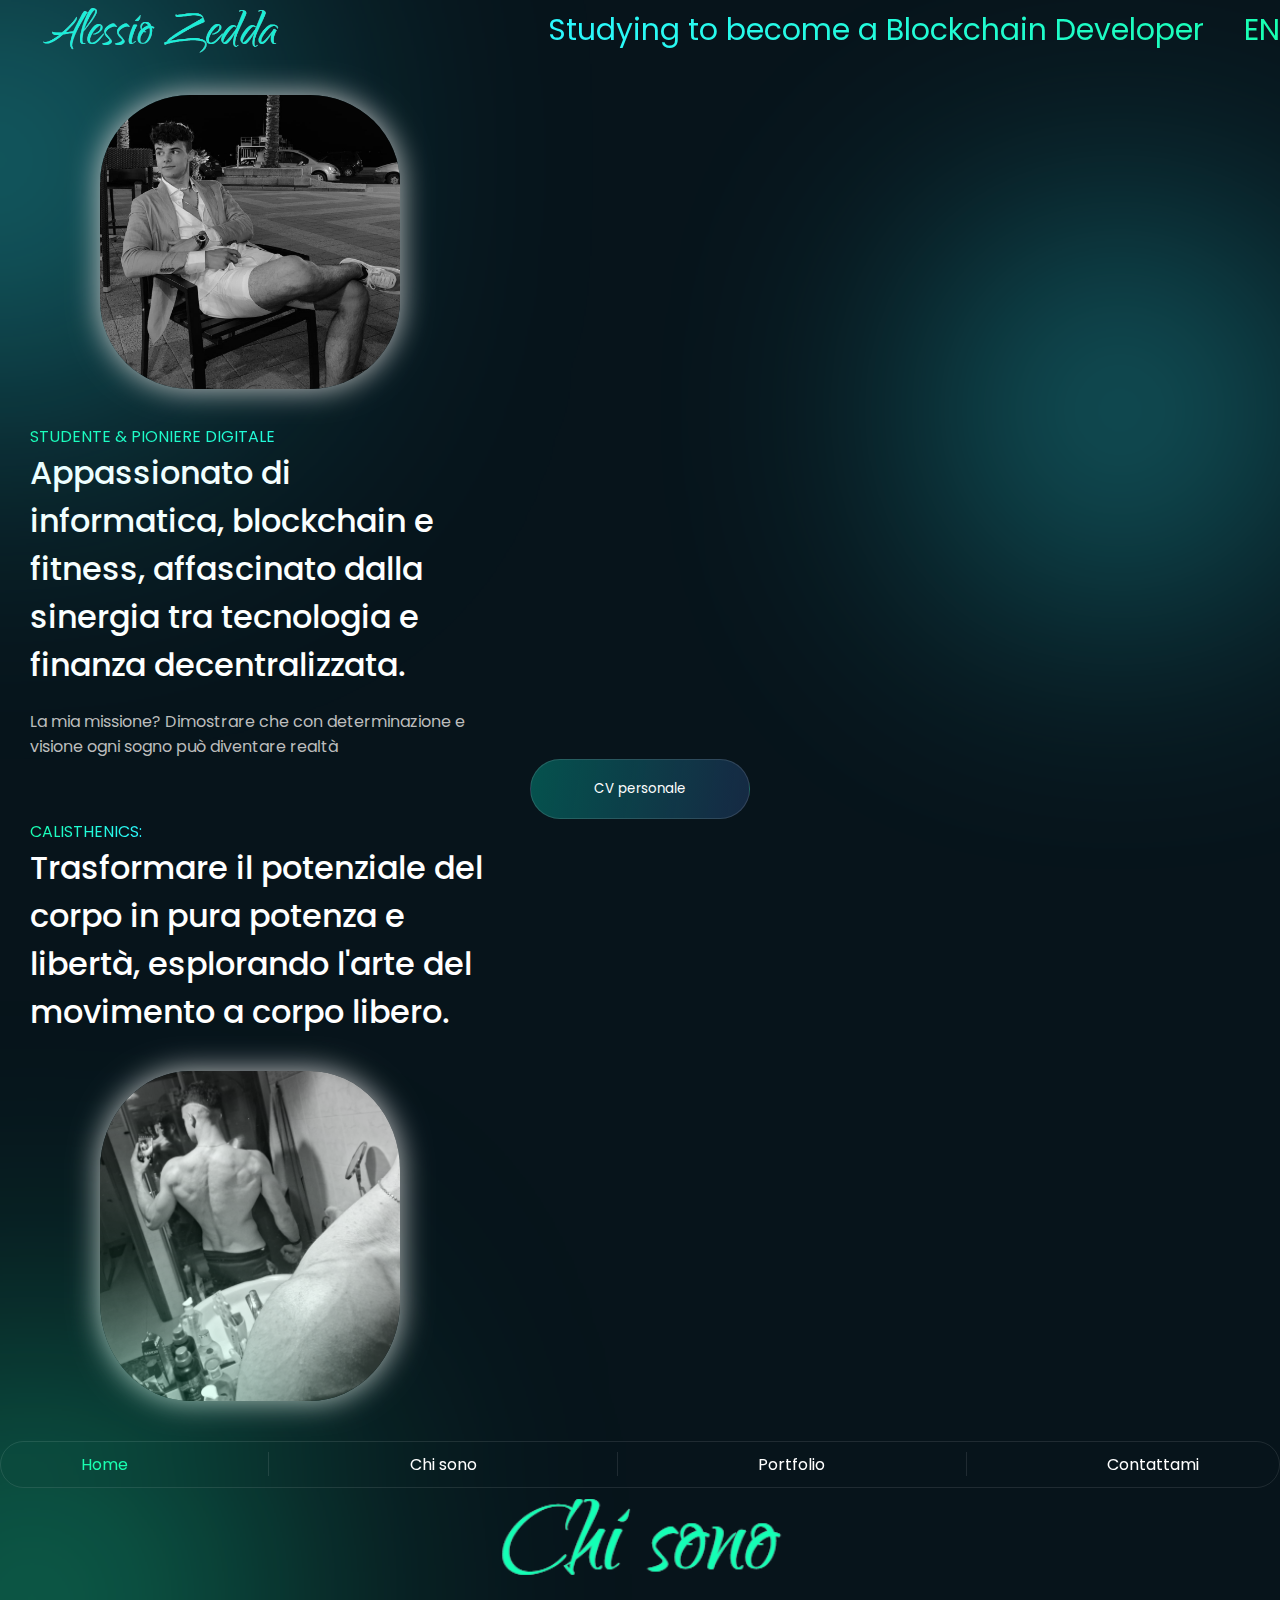
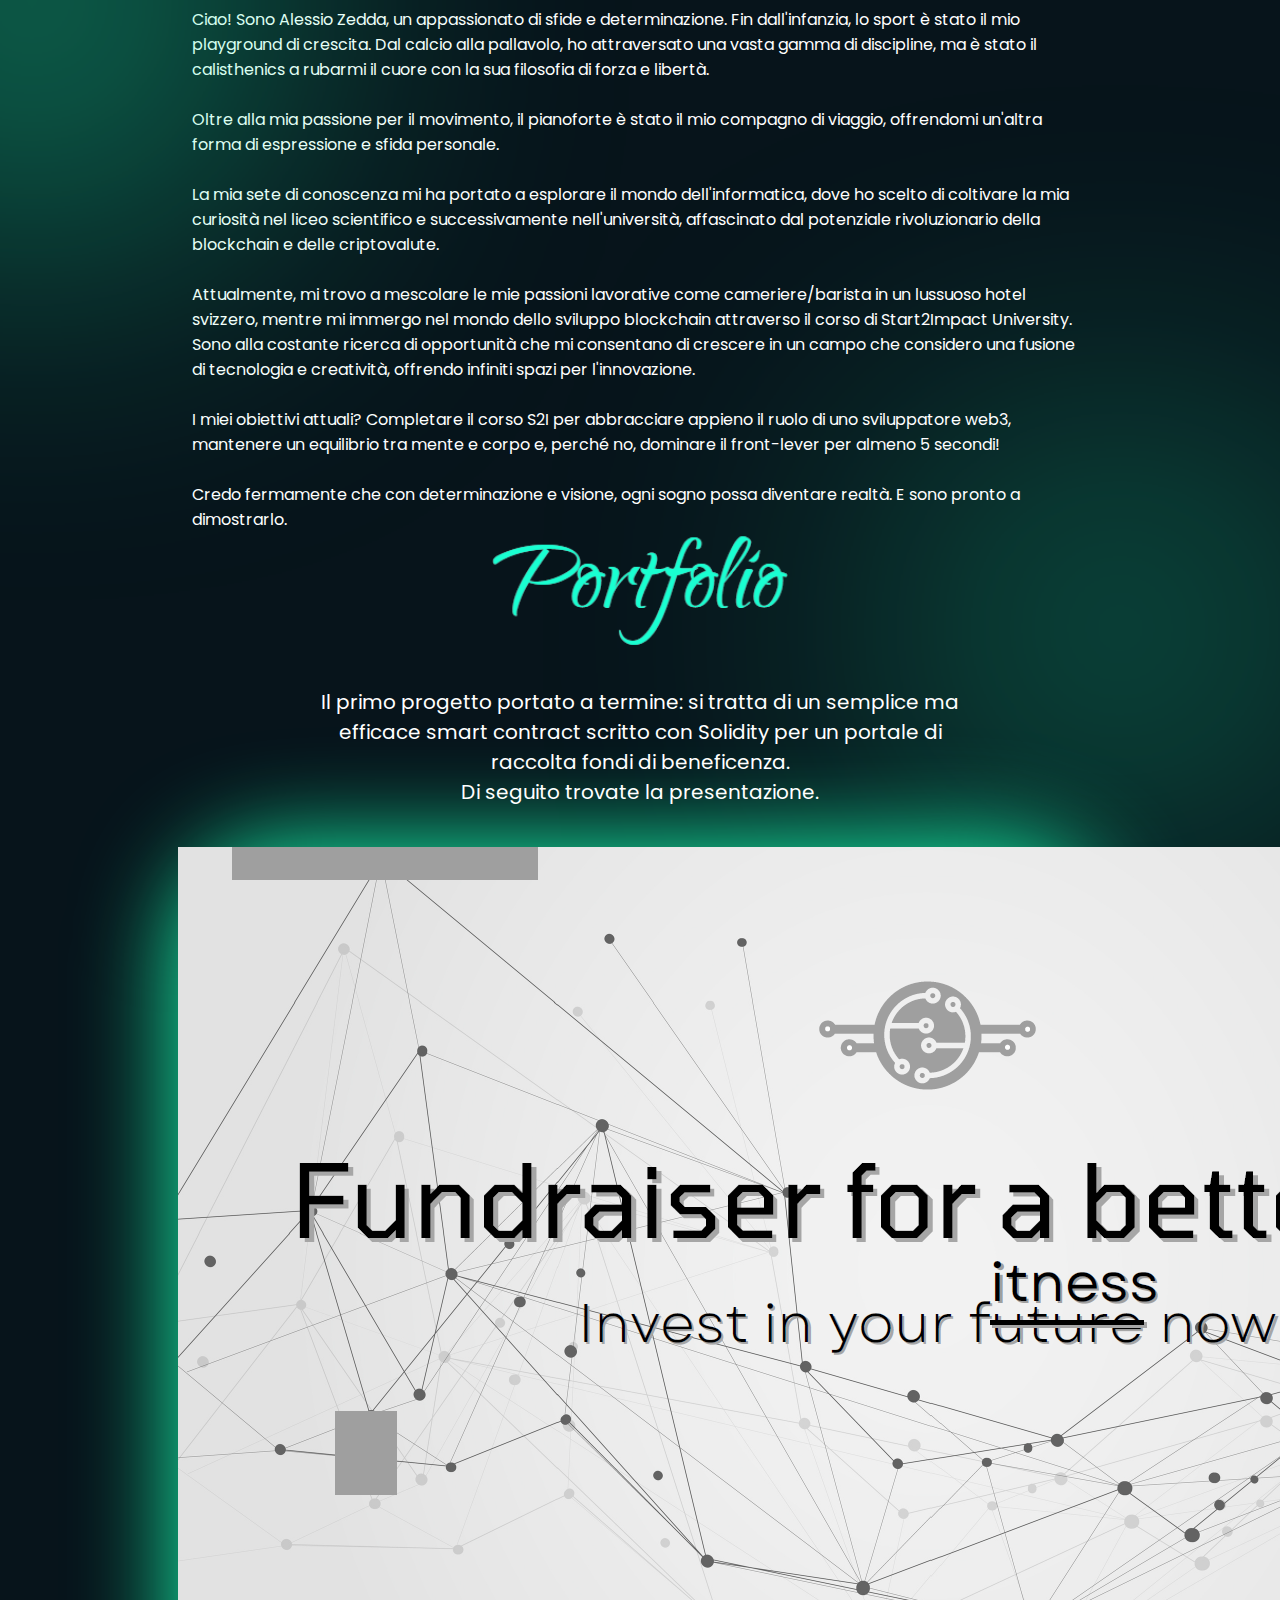
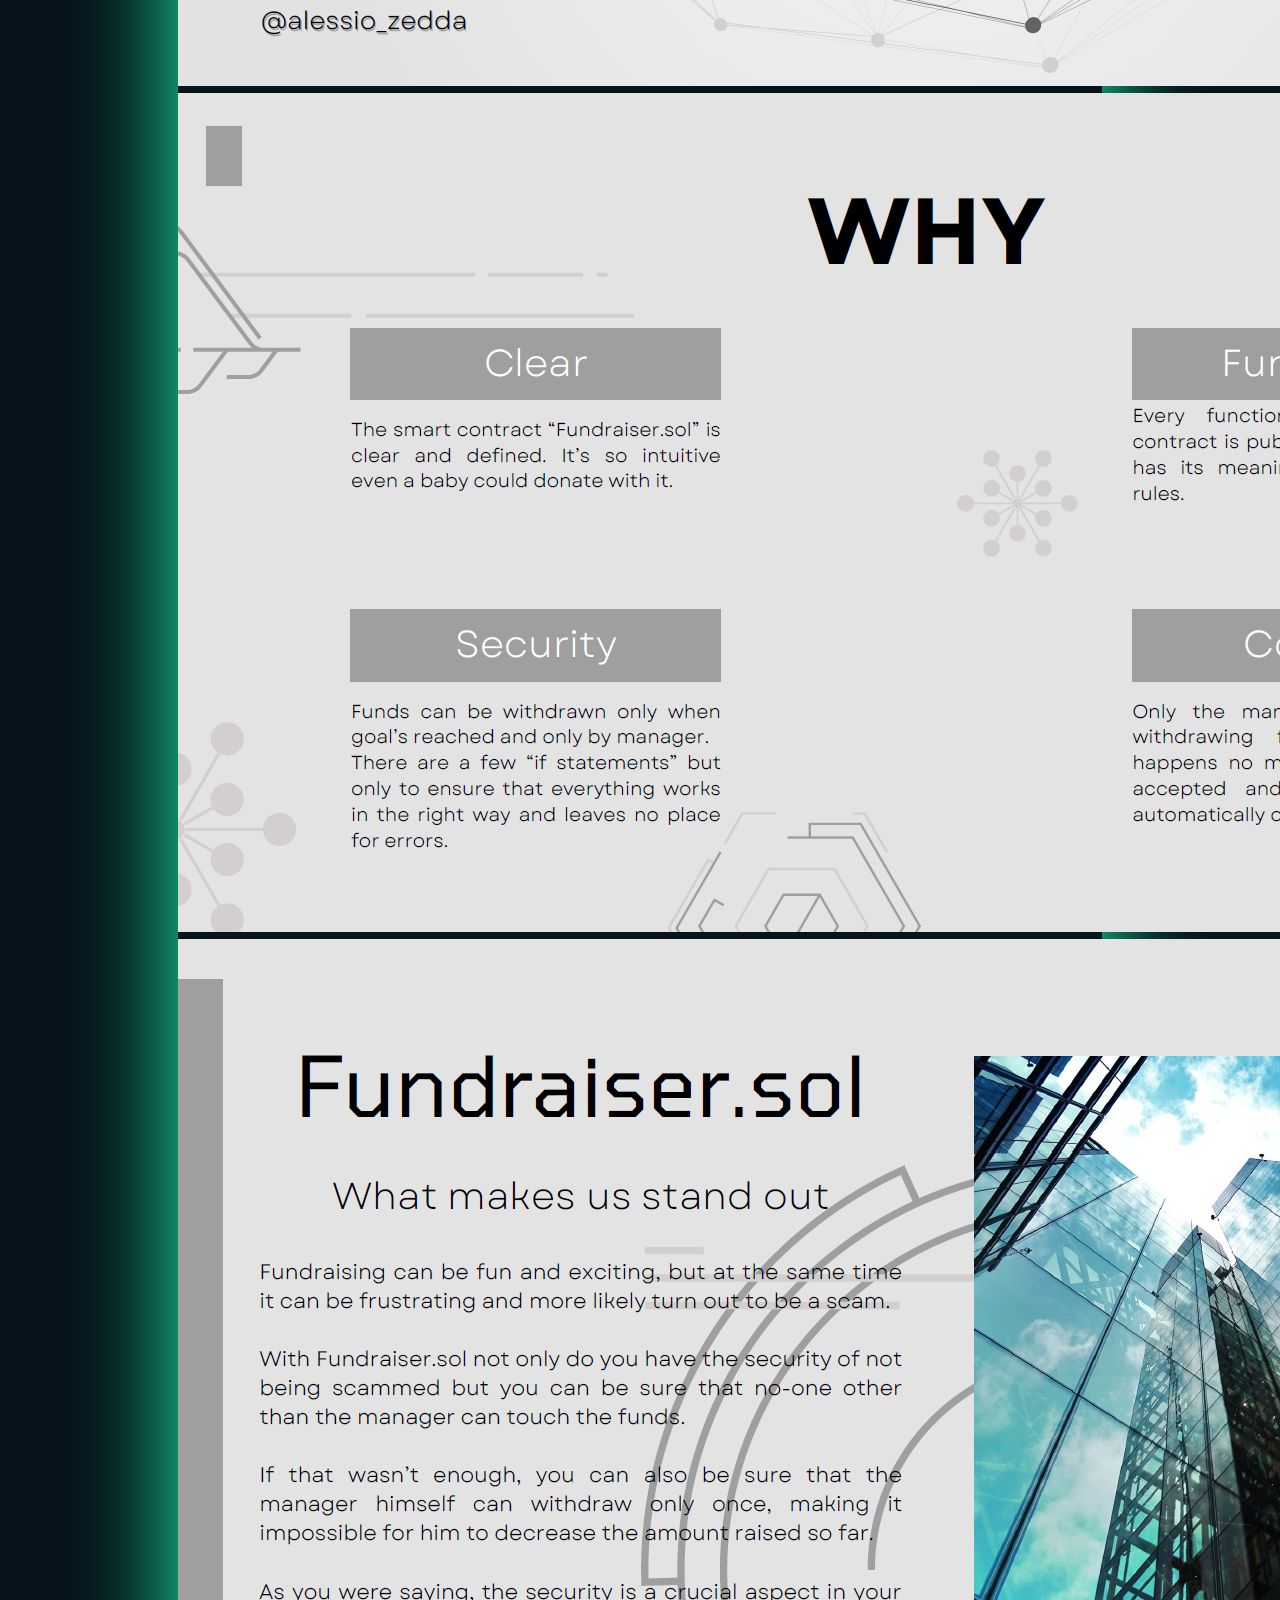
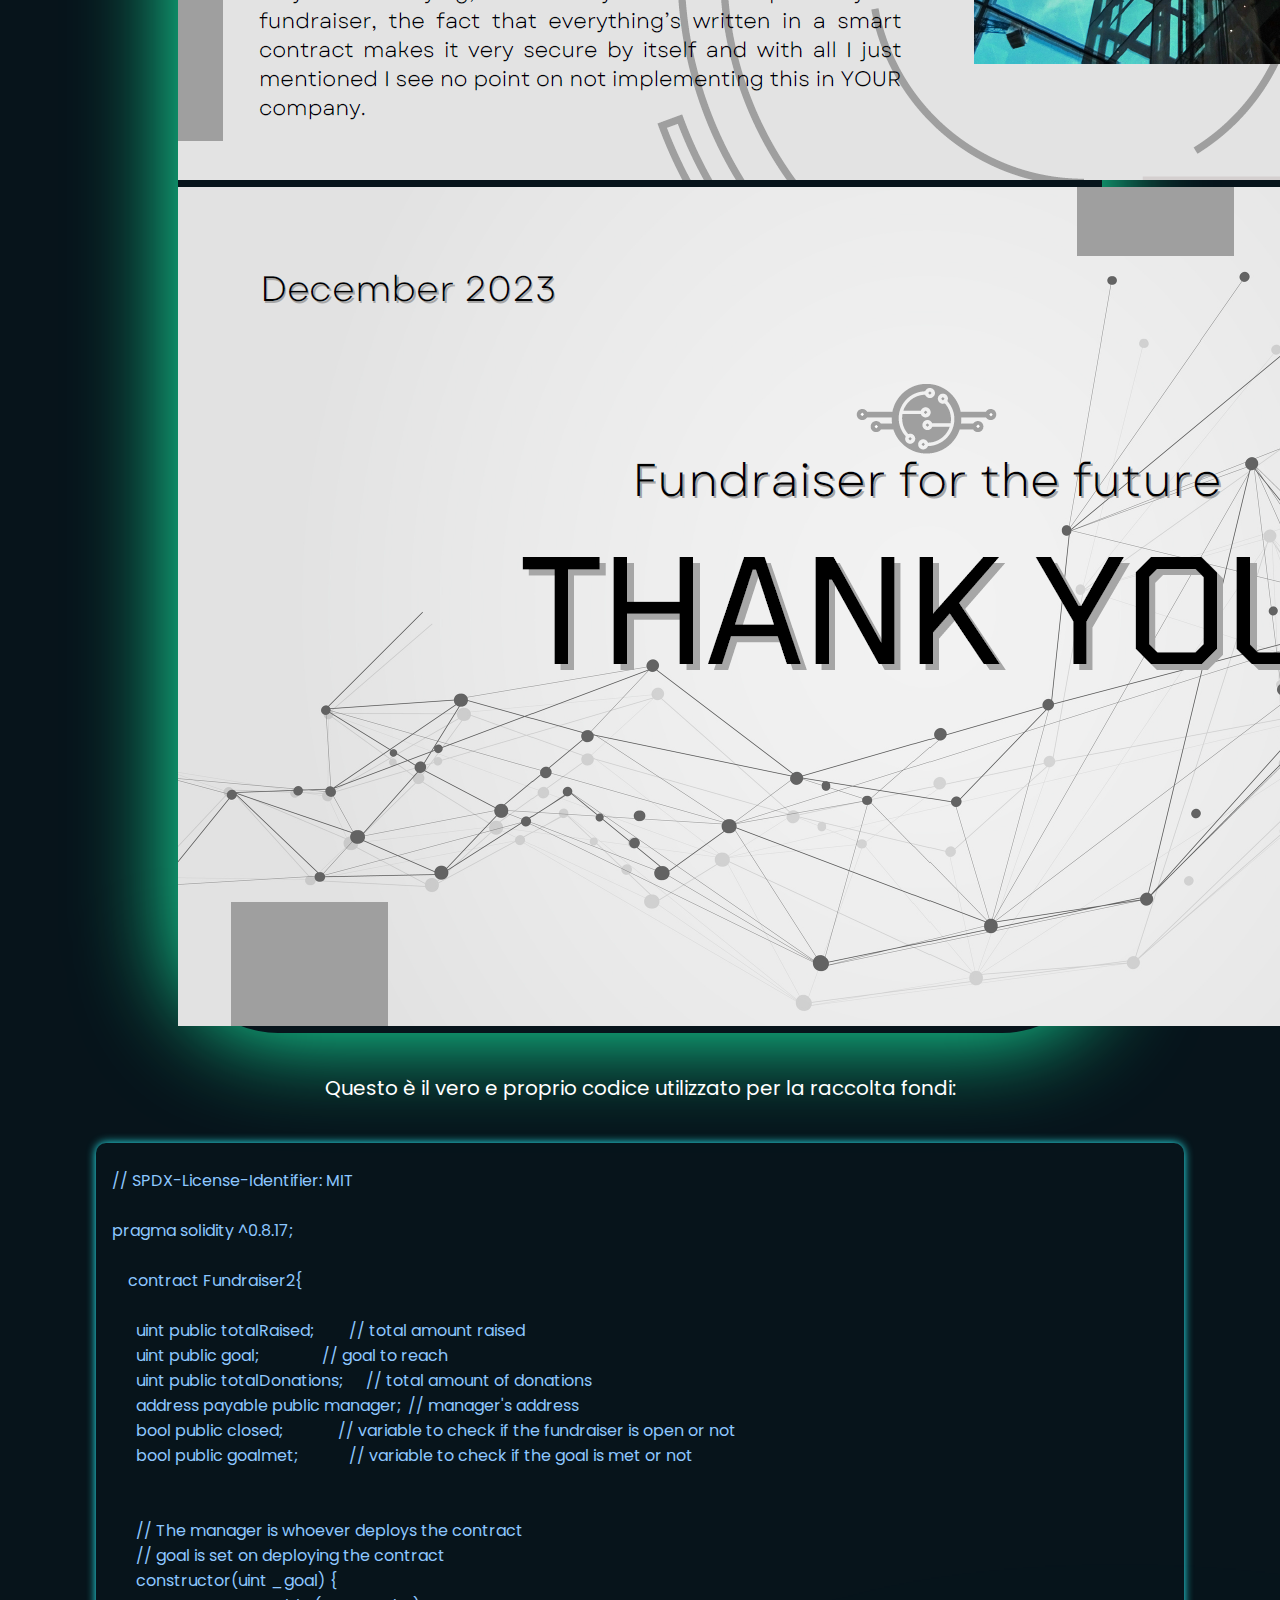
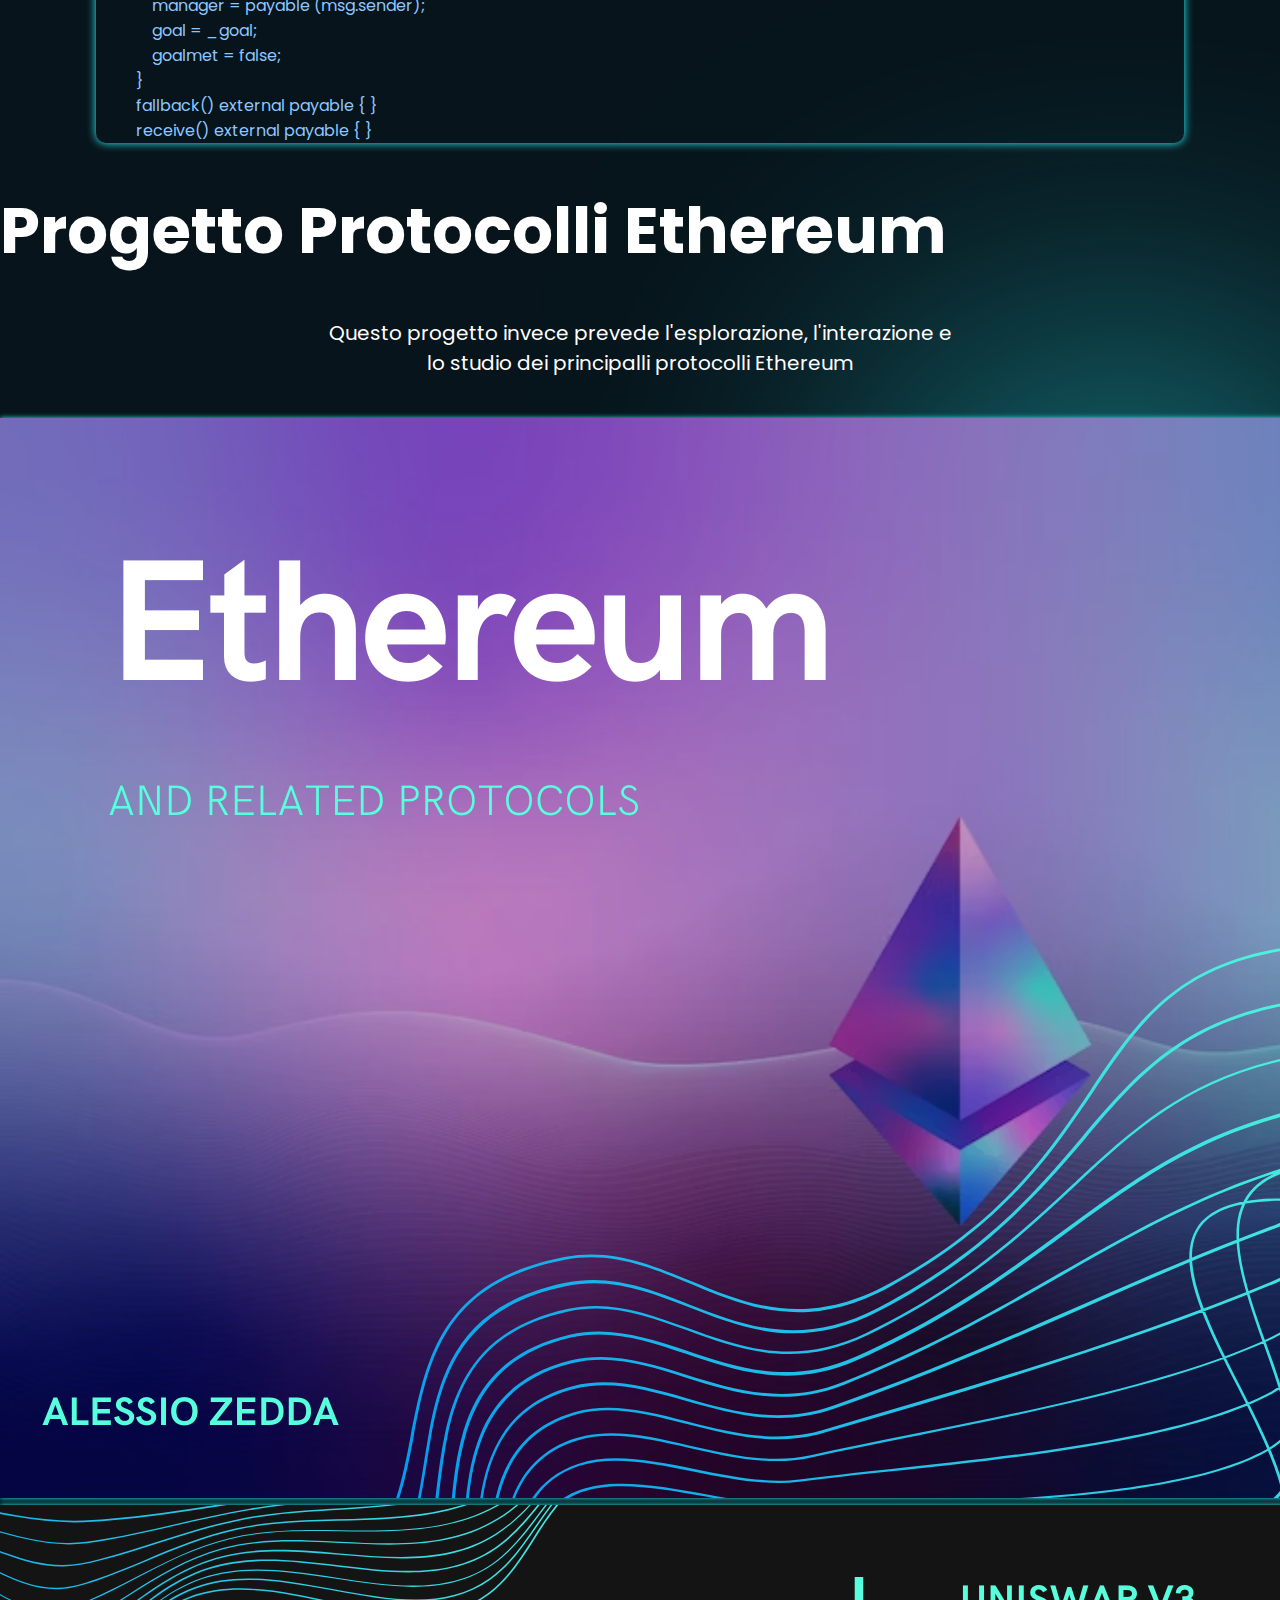
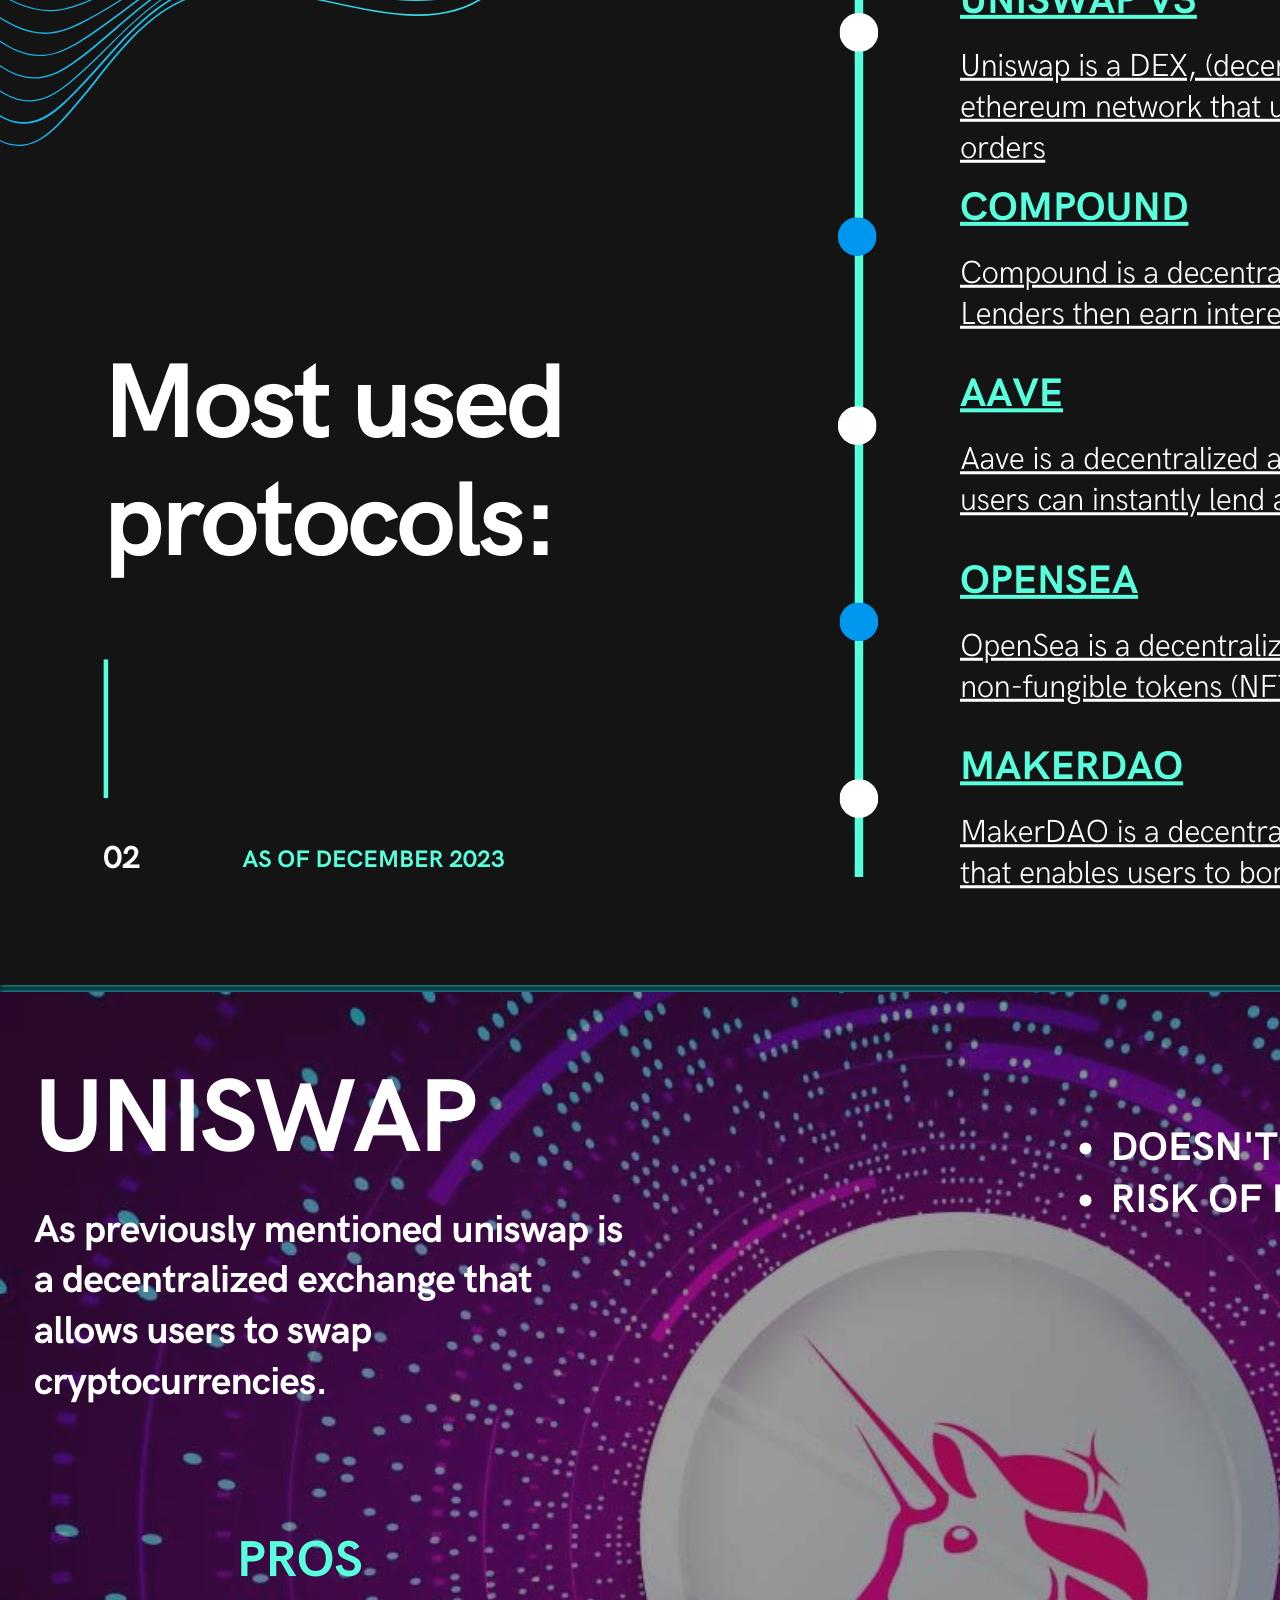
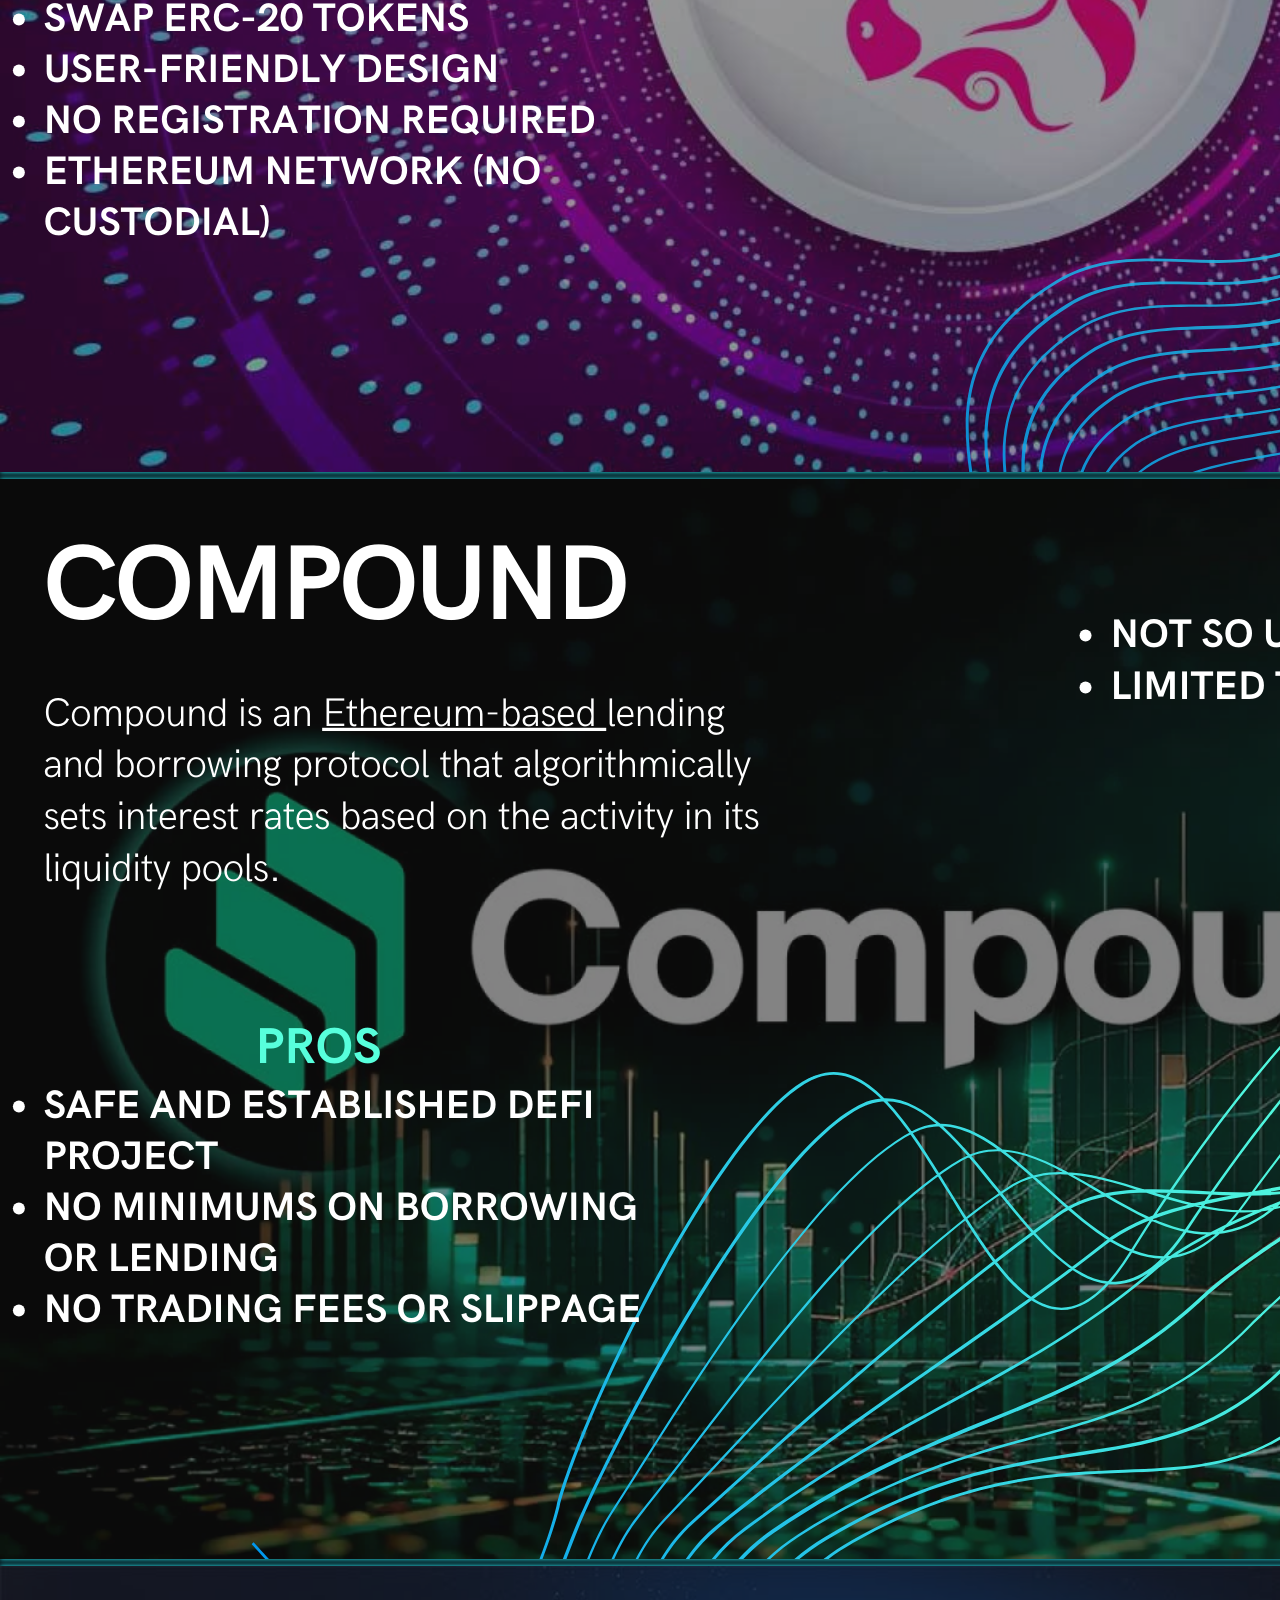
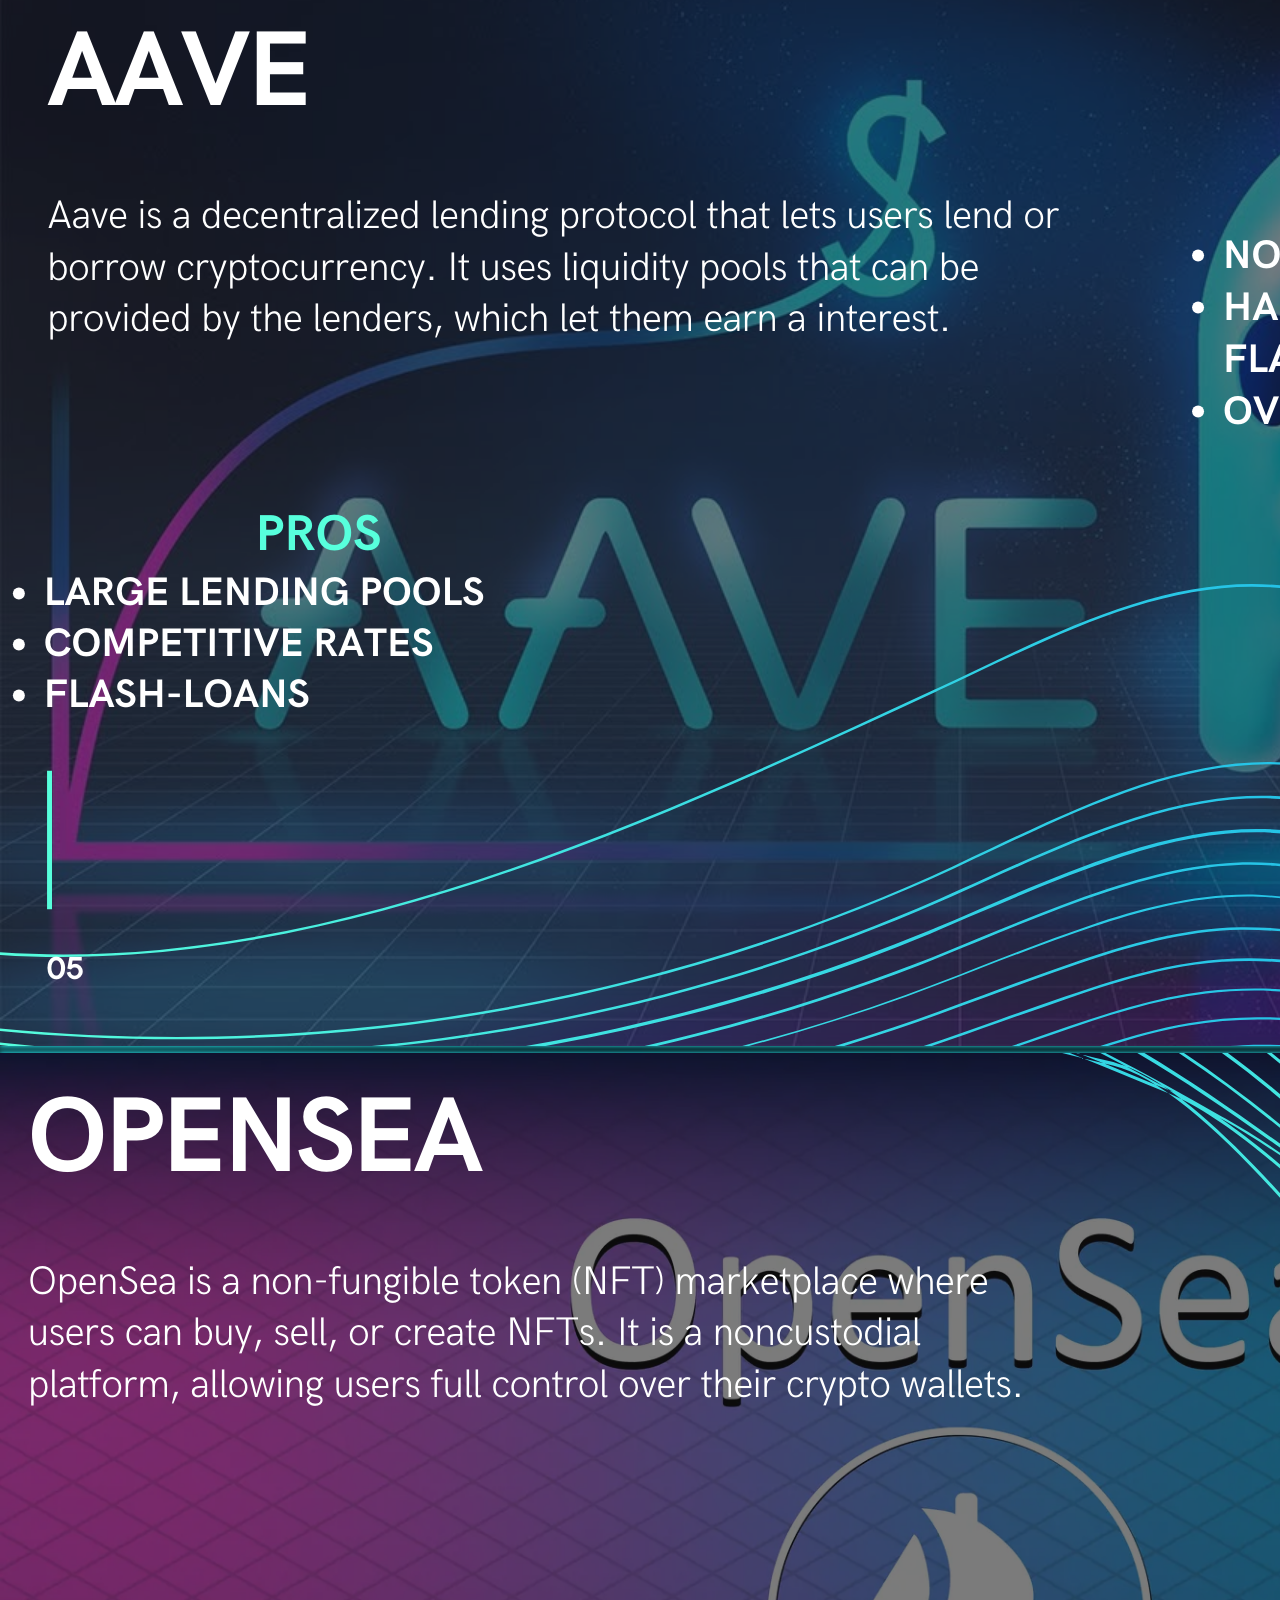
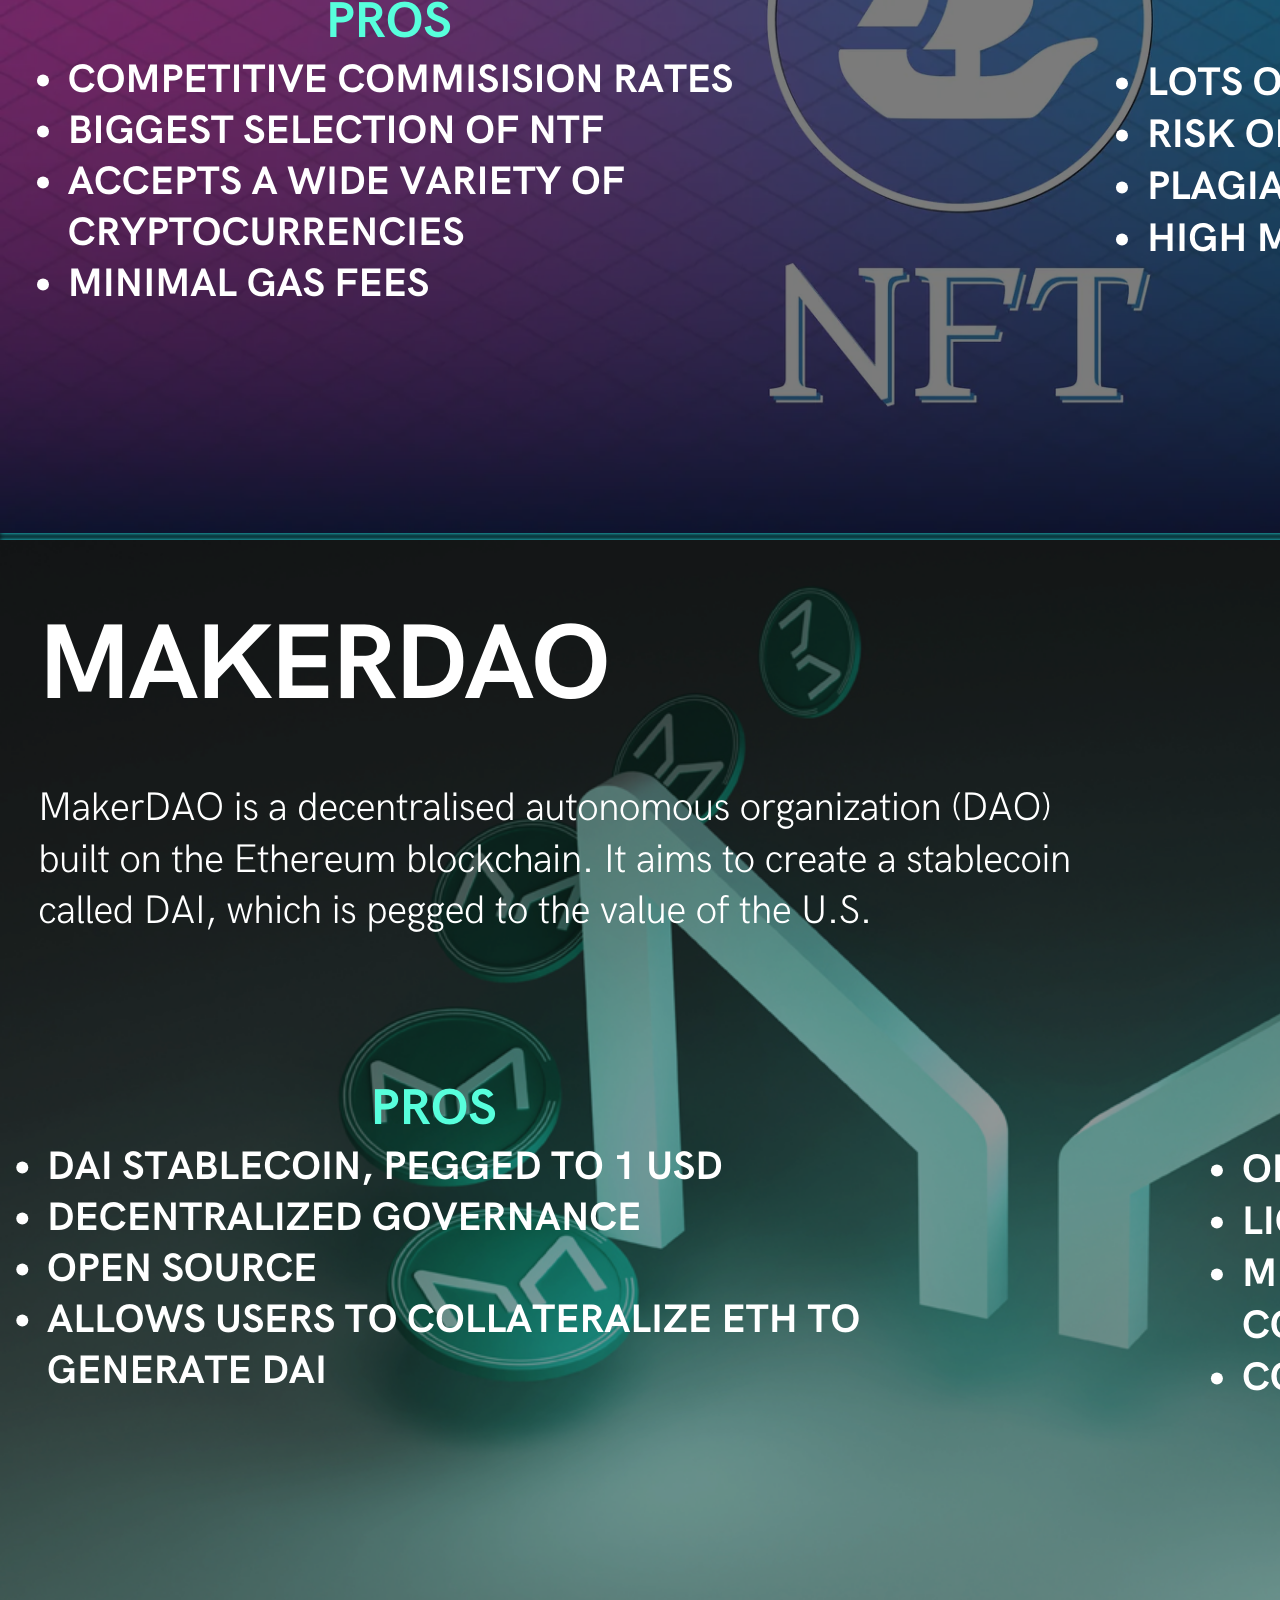
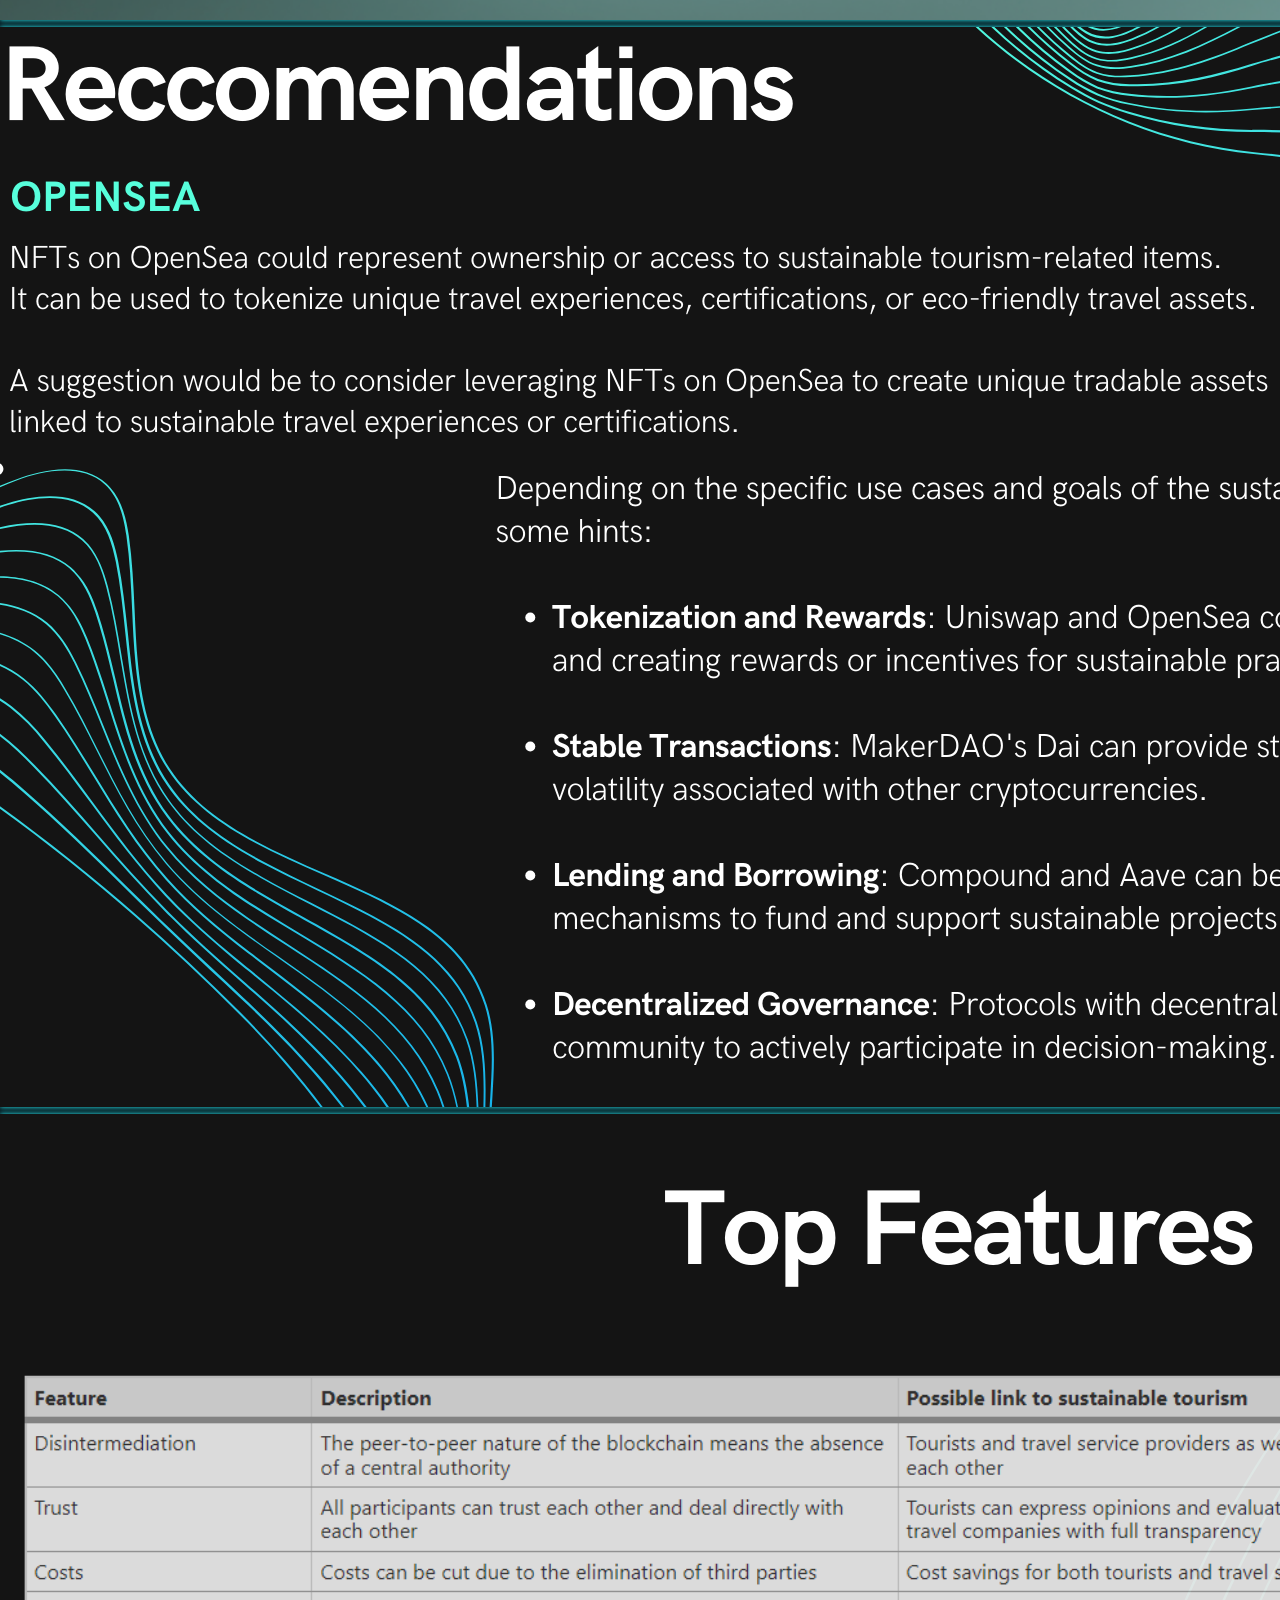
==== commit c7836476: "changed links to relative" ====
--- a/index.html
+++ b/index.html
@@ -43,13 +43,12 @@
     
     <div class="container-f p-2 d-flex">
       <div class="haeder-container">
-        <img src="Progetto/assets/images/signature.png" class="alessio" alt="Responsive image">
+        <img src="./assets/images/alessio.png" class="alessio" alt="Responsive image">
       </div>
       <div class="text-container">
-        <span class="default-text">Studying to become</span>
-        <span class="hover-text">Blockchain Developer</span>
+        <span class="default-text"><span class="smaller">Studying to become a</span> Blockchain Developer</span>
         <div class="language-selection">
-          <a href="Progetto/en/index.html">EN</a>
+          <a href="./en/index.html">EN</a>
         </div>
       </div>
         
@@ -62,10 +61,10 @@
   </section>
   <div class="row r-l">
     <div class="col pic-container image-container">
-      <img src="Progetto/assets/images/picture.jpg" class="home-picture green-filter">
+      <img src="./assets/images/picture.jpg" class="home-picture green-filter">
     </div>
     <div class="col bio-container margin-left">
-      <p class="bio-title">STUDENTE & PIONIERE DIGITALE<Progetto//p>
+      <p class="bio-title">STUDENTE & PIONIERE DIGITALE</p>
       <span class="description">
         Appassionato di informatica, blockchain e fitness, affascinato dalla sinergia tra
         tecnologia e finanza decentralizzata.
@@ -74,7 +73,14 @@
         diventare realtà</p>
     </div>
   </div>
-  <div class="row mt-5 l-r">
+  <div class="cv-container">
+  <a href="./assets/cv/index.html">
+    <button class="cv-btn mt-3">
+    CV personale
+    </button>
+  </a>
+</div>
+  <div class="row mt-3 l-r">
     <div class="col bio-container margin-left">
       <span class="bio-title">
         CALISTHENICS:</span><br />
@@ -84,7 +90,7 @@
 
     </div>
     <div class="col image-container pic-container">
-      <img src="Progetto/assets/images/back-2.jpg" class="home-picture green-filter marginb">
+      <img src="./assets/images/back-2.jpg" class="home-picture green-filter marginb">
     </div>
   </div>
   <div class="bio-gradient"></div>
@@ -107,7 +113,7 @@
   </nav>
   <section class="my-5" id="chi-sono">
     <div class="chi-sono-container">
-      <img src="/assets/images/chi-sono.png" class="signature">
+      <img src="./assets/images/chi-sono.png" class="signature">
     </div>
     <p>
       Ciao! Sono Alessio Zedda, un appassionato di sfide e determinazione. Fin dall'infanzia, lo sport è stato il
@@ -146,19 +152,14 @@
     </p>
   </section>
   <div class="gradient-right"></div>
-  <div class="cv-container">
     
-      <a href="Progetto/assets/cv/index.html">
-        <button class="cv-btn">
-        CV personale
-        </button>
-      </a>
+      
     
   </div>
   <section class="my-5" id="portfolio">
     <div class="image-container">
-    <img src="Progetto/assets/images/portfolio.png" class="" alt="portfolio">  
-    </div>
+    <img src="./assets/images/portfolio.png" class="" alt="portfolio">  
+    </div>  
     <p class="project">Il primo progetto portato a termine: si tratta di un semplice ma efficace smart
       contract scritto con
       Solidity per un portale di raccolta fondi di beneficenza.<br />
@@ -167,16 +168,16 @@
       <div class="carousel slide mt-5 mb-5" id="carouselExampleIndicators" class="carousel slide" data-ride="carousel">
         <div class="carousel-inner">
           <div class="carousel-item active">
-            <img class="d-block w-100" src="Progetto/assets/images/slide-1.png">
+            <img class="d-block w-100" src="./assets/images/slide-1.png">
           </div>
           <div class="carousel-item">
-            <img class="d-block w-100" src="Progetto/assets/images/slide-2.png">
+            <img class="d-block w-100" src="./assets/images/slide-2.png">
           </div>
           <div class="carousel-item">
-            <img class="d-block w-100" src="Progetto/assets/images/slide-3.png">
+            <img class="d-block w-100" src="./assets/images/slide-3.png">
           </div>
           <div class="carousel-item">
-            <img class="d-block w-100" src="Progetto/assets/images/slide-4.png">
+            <img class="d-block w-100" src="./assets/images/slide-4.png">
           </div>
         </div>
         <a class="carousel-control-prev" href="#carouselExampleIndicators" role="button" data-slide="prev">
@@ -347,7 +348,7 @@
   <section class="contattami" id="contattami">
     <div class="contact-gradient"></div>
     <form id="contact-form" onsubmit="return sendMail()">
-      <legend class="contact-signature"><img src="Progetto/assets/images/contattami.png" class="alessio"></legend>
+      <legend class="contact-signature"><img src="./assets/images/contattami.png" class="alessio"></legend>
       <div class="form-group">
         <label for="name">Nome</label>
         <input type="text" class="form-control" id="name" placeholder="John Smith" required>
@@ -372,17 +373,17 @@
   <div class="footer">
     <footer>
       <div class="social-container">
-        <a class="footer-btn" href="https://www.instagram.com/zedda_alessio/"><img src="Progetto/assets/images/instagram.svg"
+        <a class="footer-btn" href="https://www.instagram.com/zedda_alessio/"><img src="./assets/images/instagram.svg"
             class="social"></a>
         <div class="footer-divider"></div>
-        <a class="footer-btn" href="https://github.com/Alessio0000"><img src="Progetto/assets/images/github.svg"
+        <a class="footer-btn" href="https://github.com/Alessio0000"><img src="./assets/images/github.svg"
             class="social"></a>
         <div class="footer-divider"></div>
         <a class="footer-btn" href="https://www.linkedin.com/in/alessio-zedda-0bb1592b5/"><img
-            src="Progetto/assets/images/linkedin.svg" class="social"></a>
+            src="./assets/images/linkedin.svg" class="social"></a>
         <div class="footer-divider"></div>
         <a class="footer-btn" href="https://www.facebook.com/alessio.zedda.14?locale=it_IT"><img
-            src="Progetto/assets/images/facebook.svg" class="social"></a>
+            src="./assets/images/facebook.svg" class="social"></a>
       </div>
     </footer>
   </div>
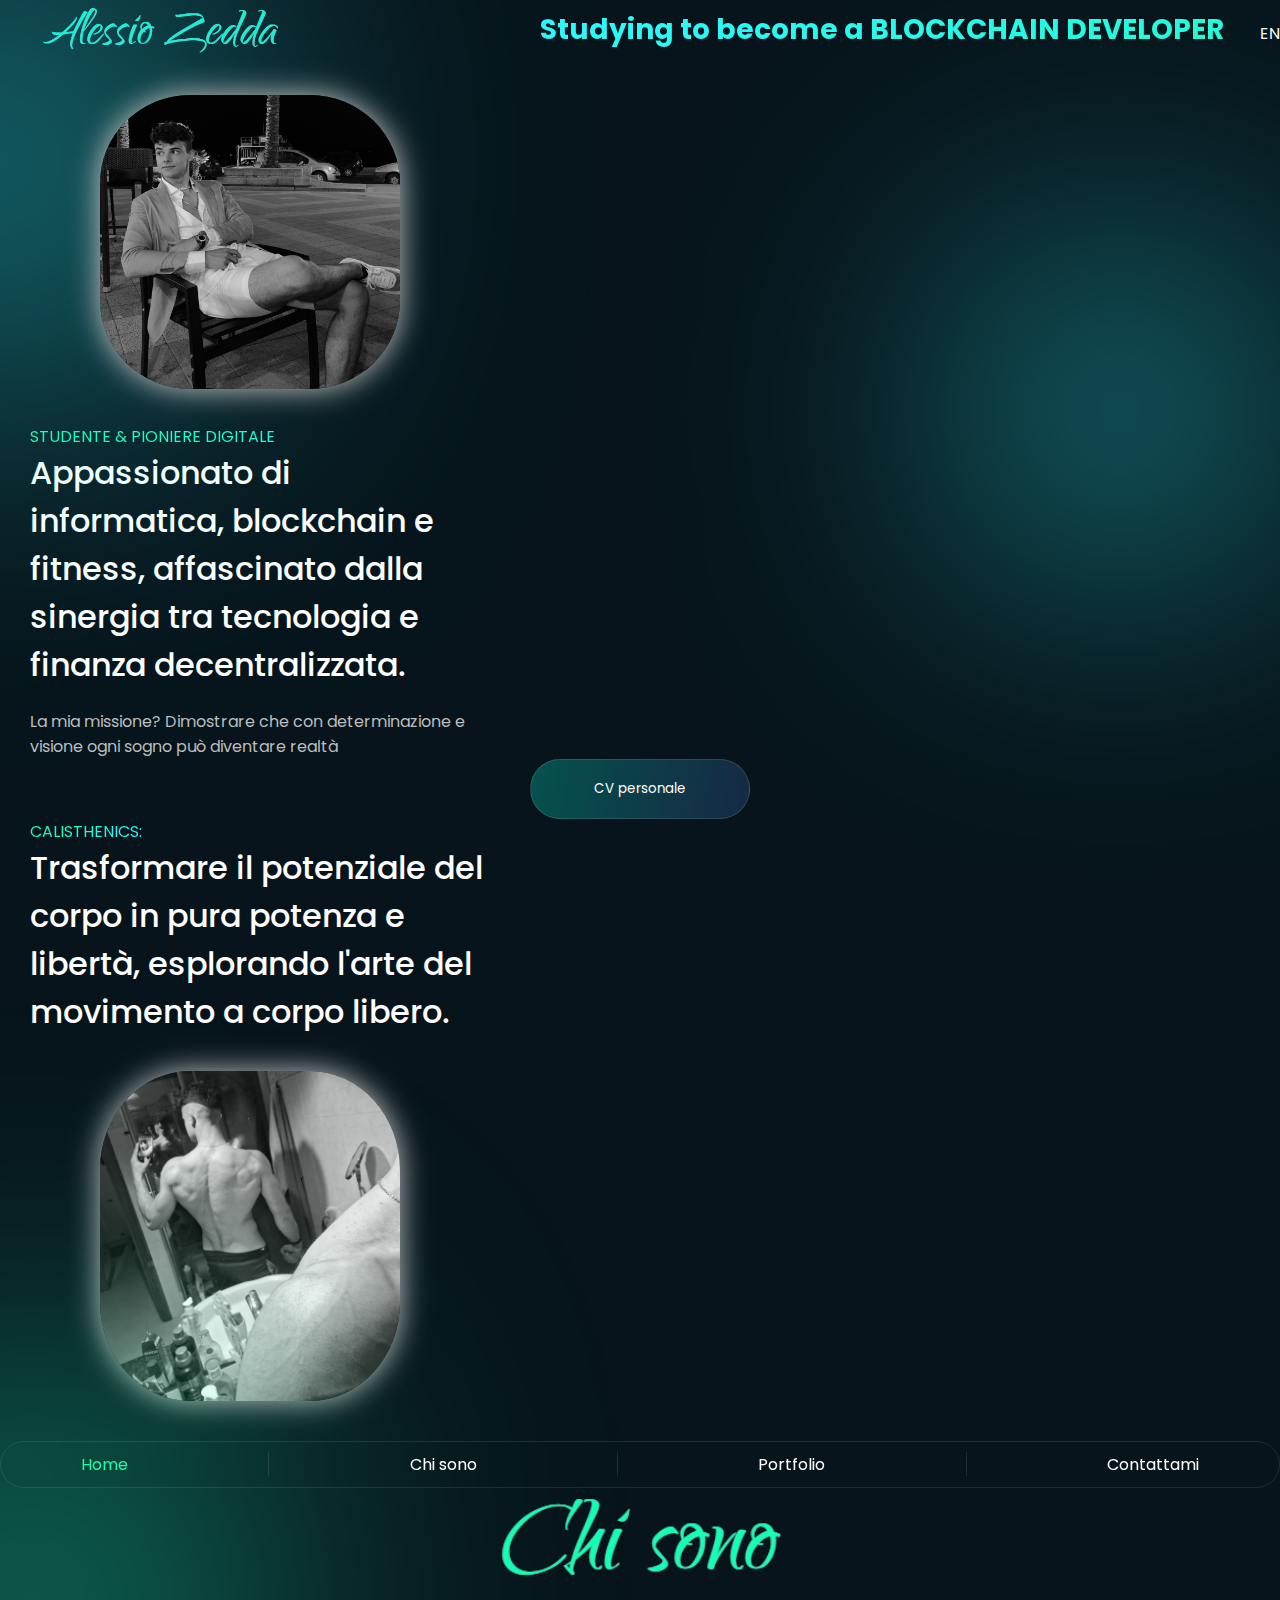
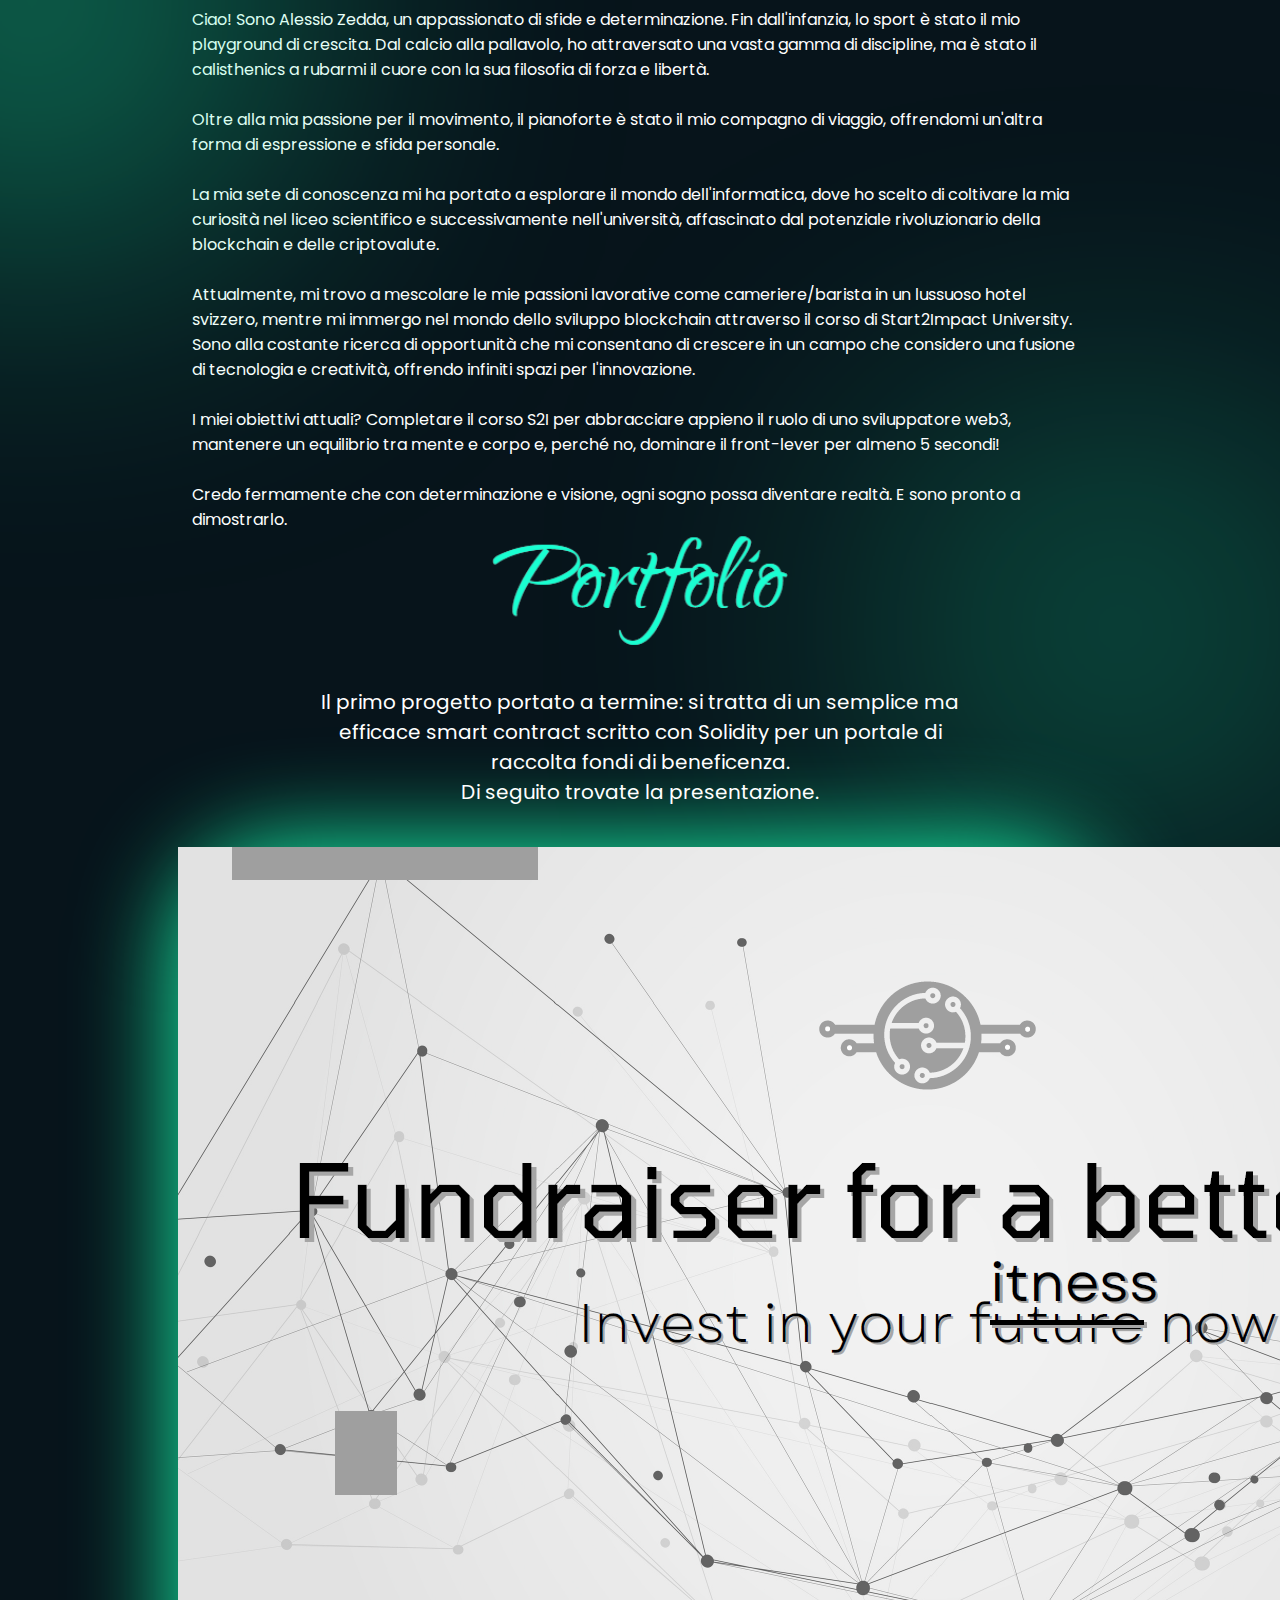
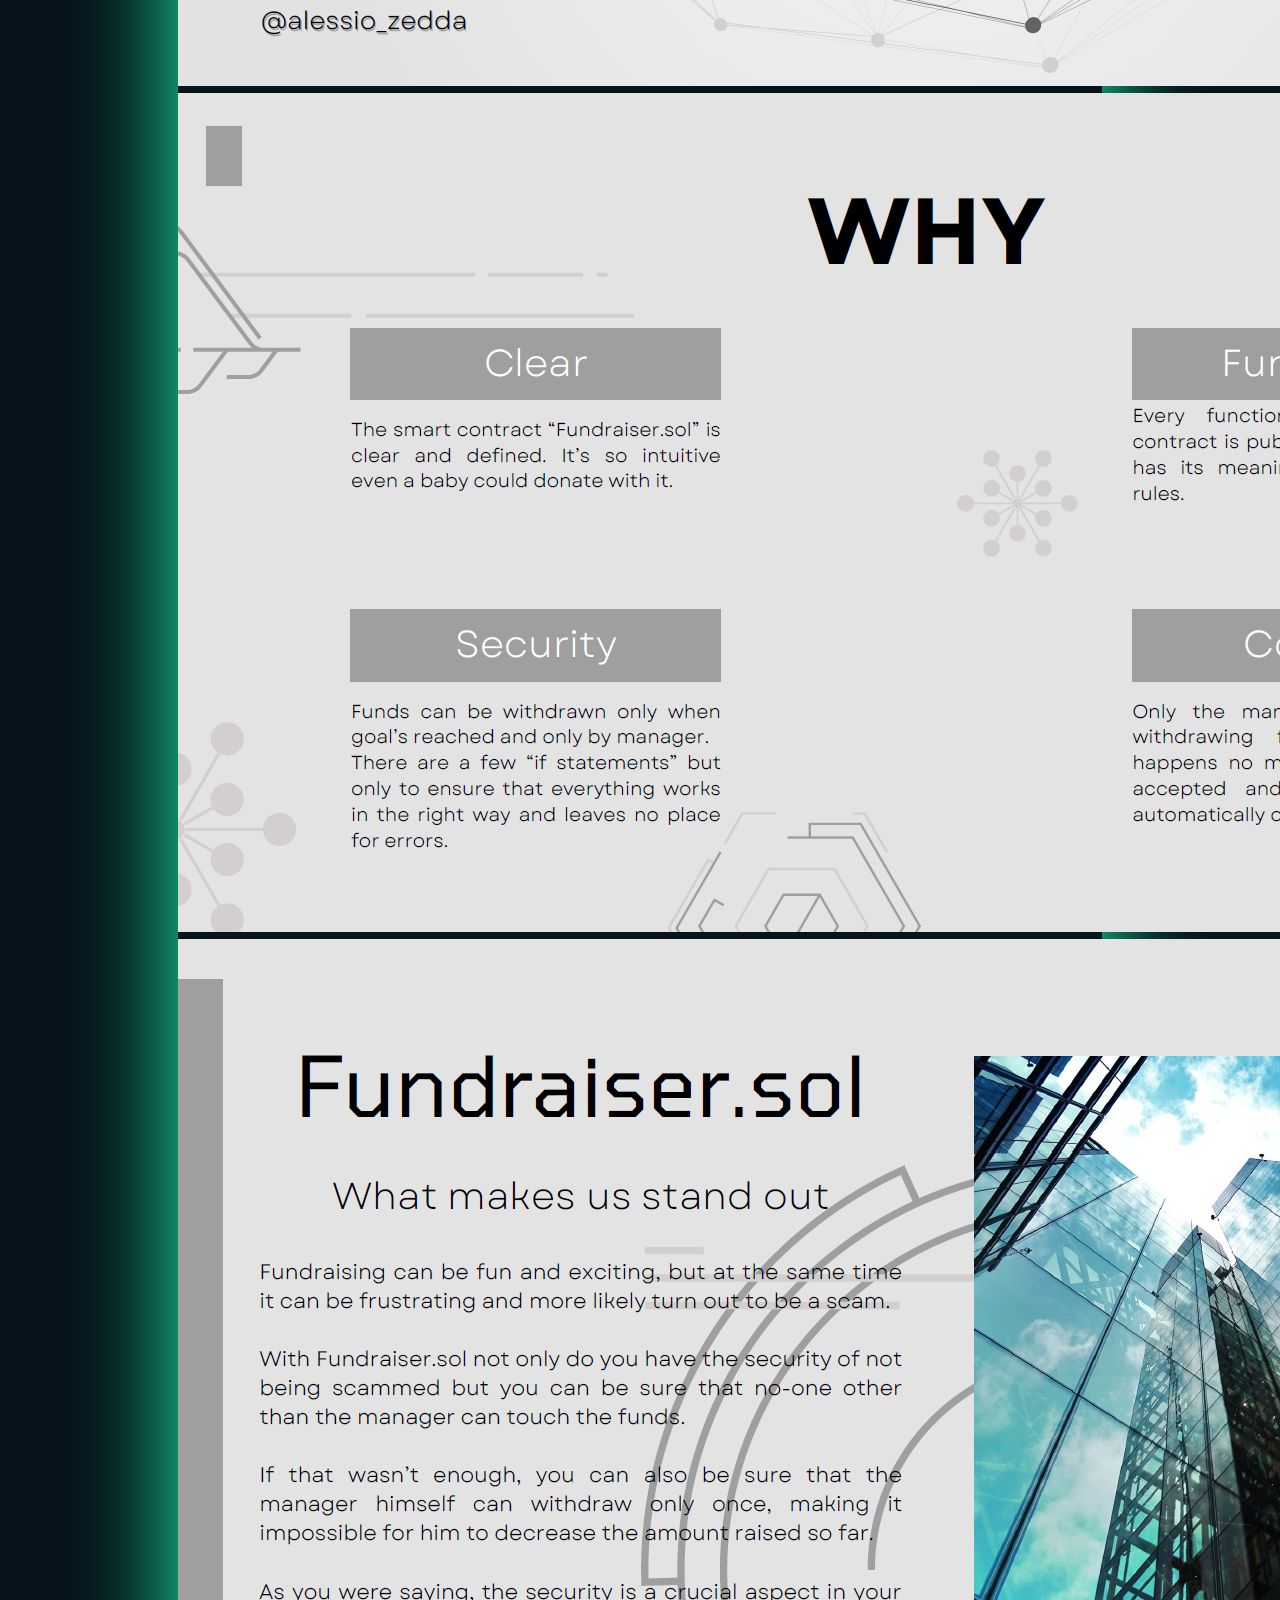
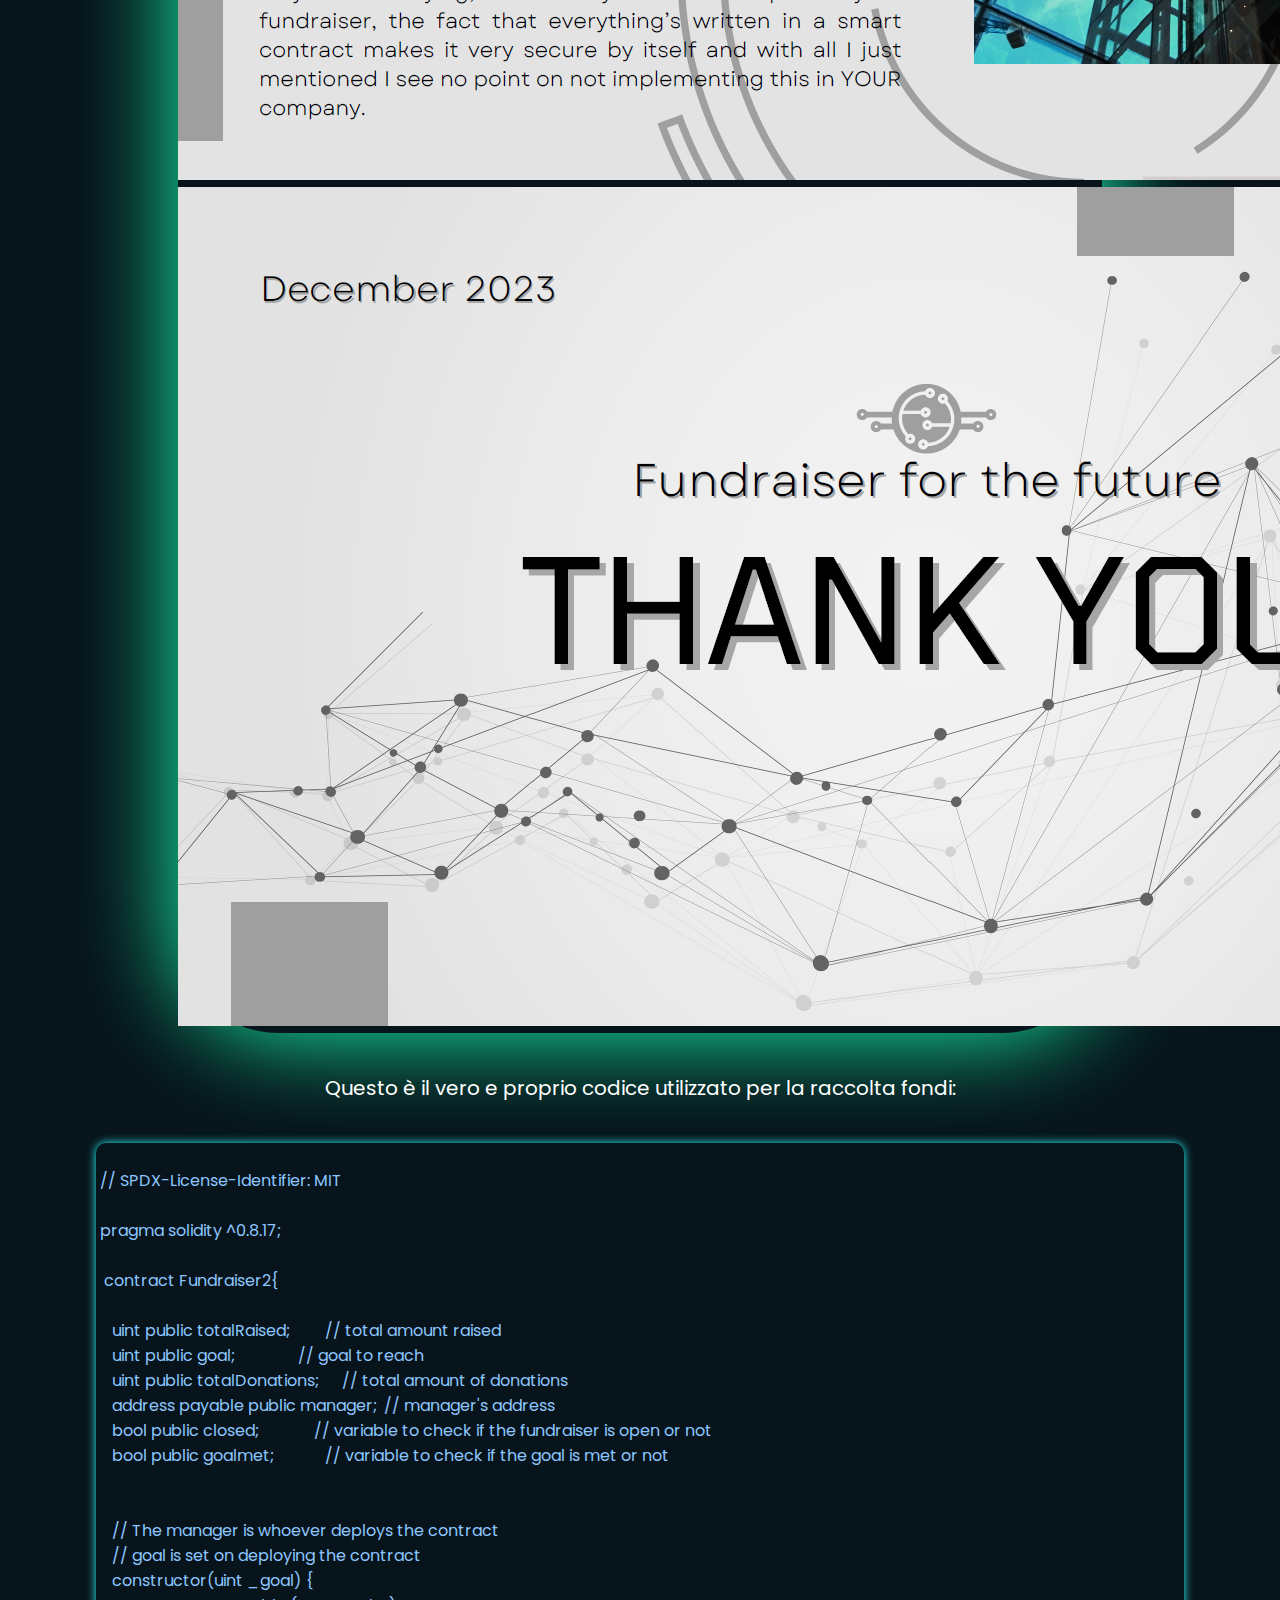
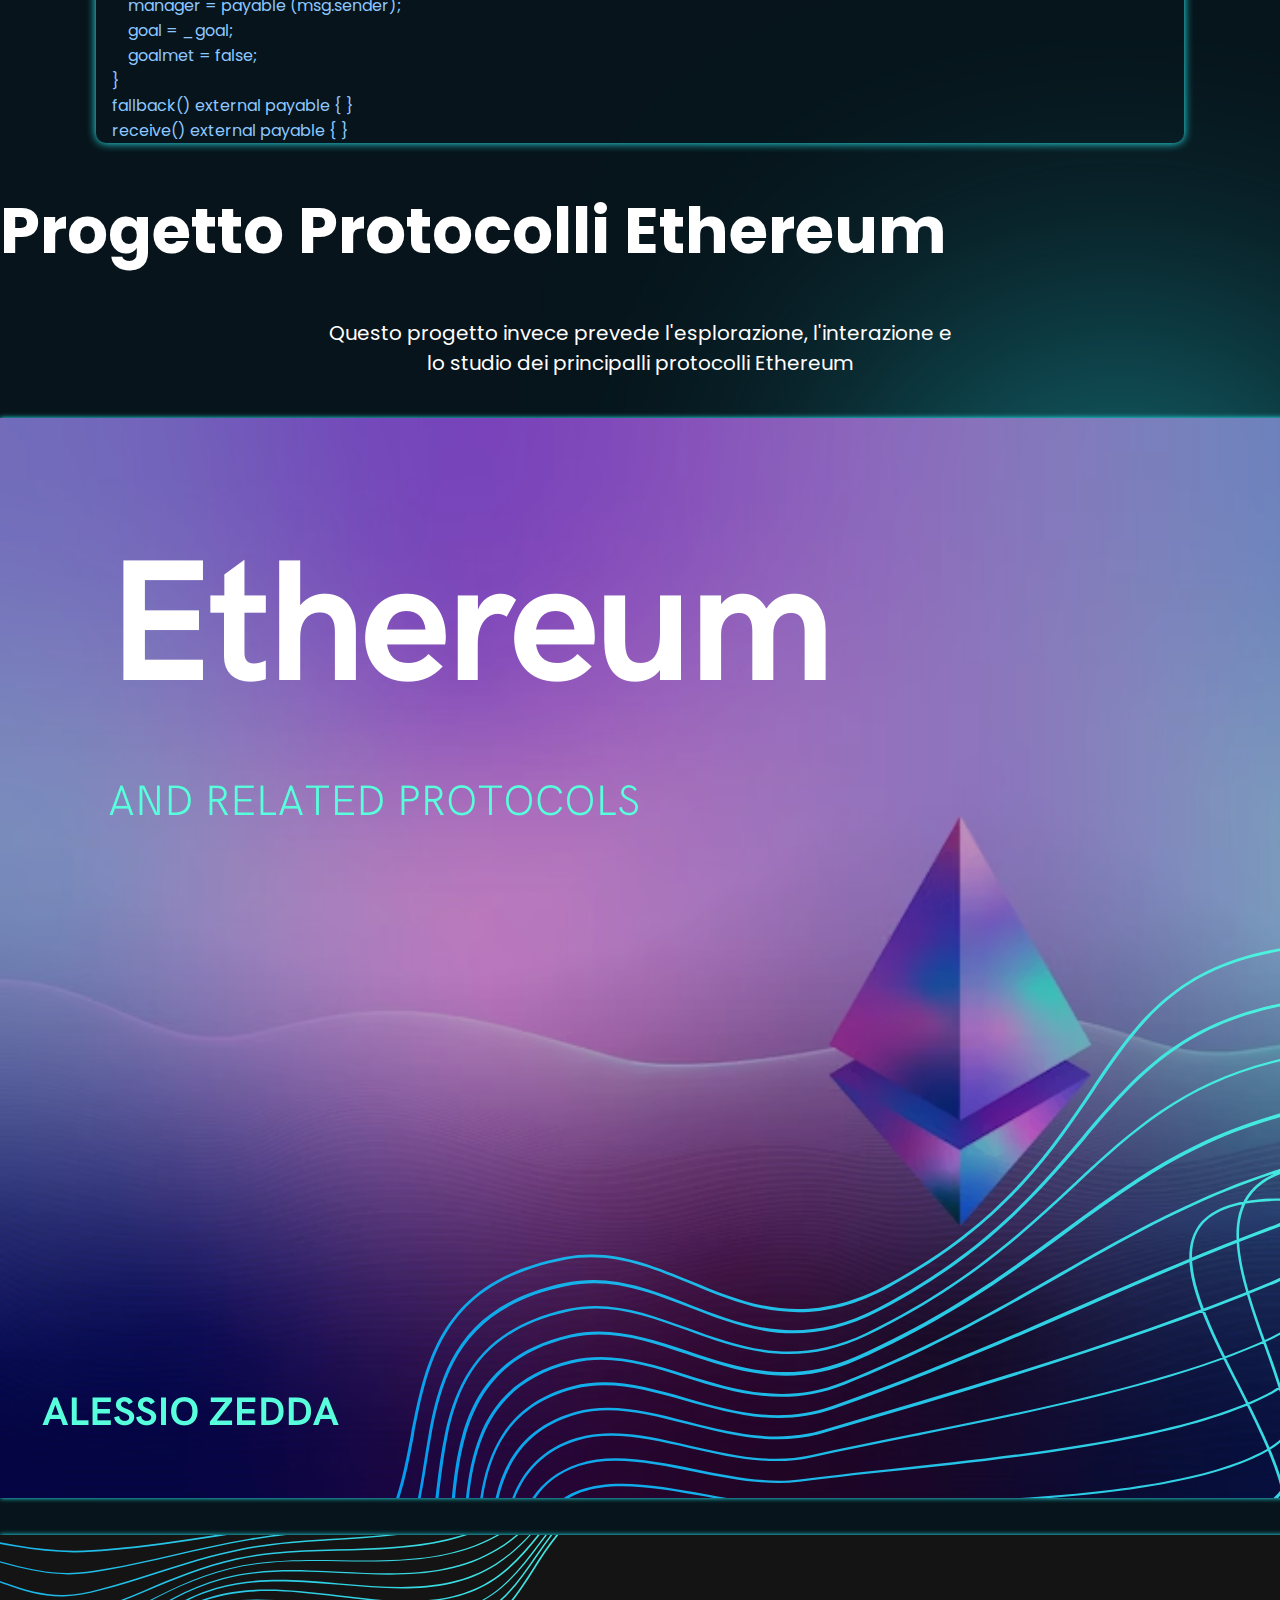
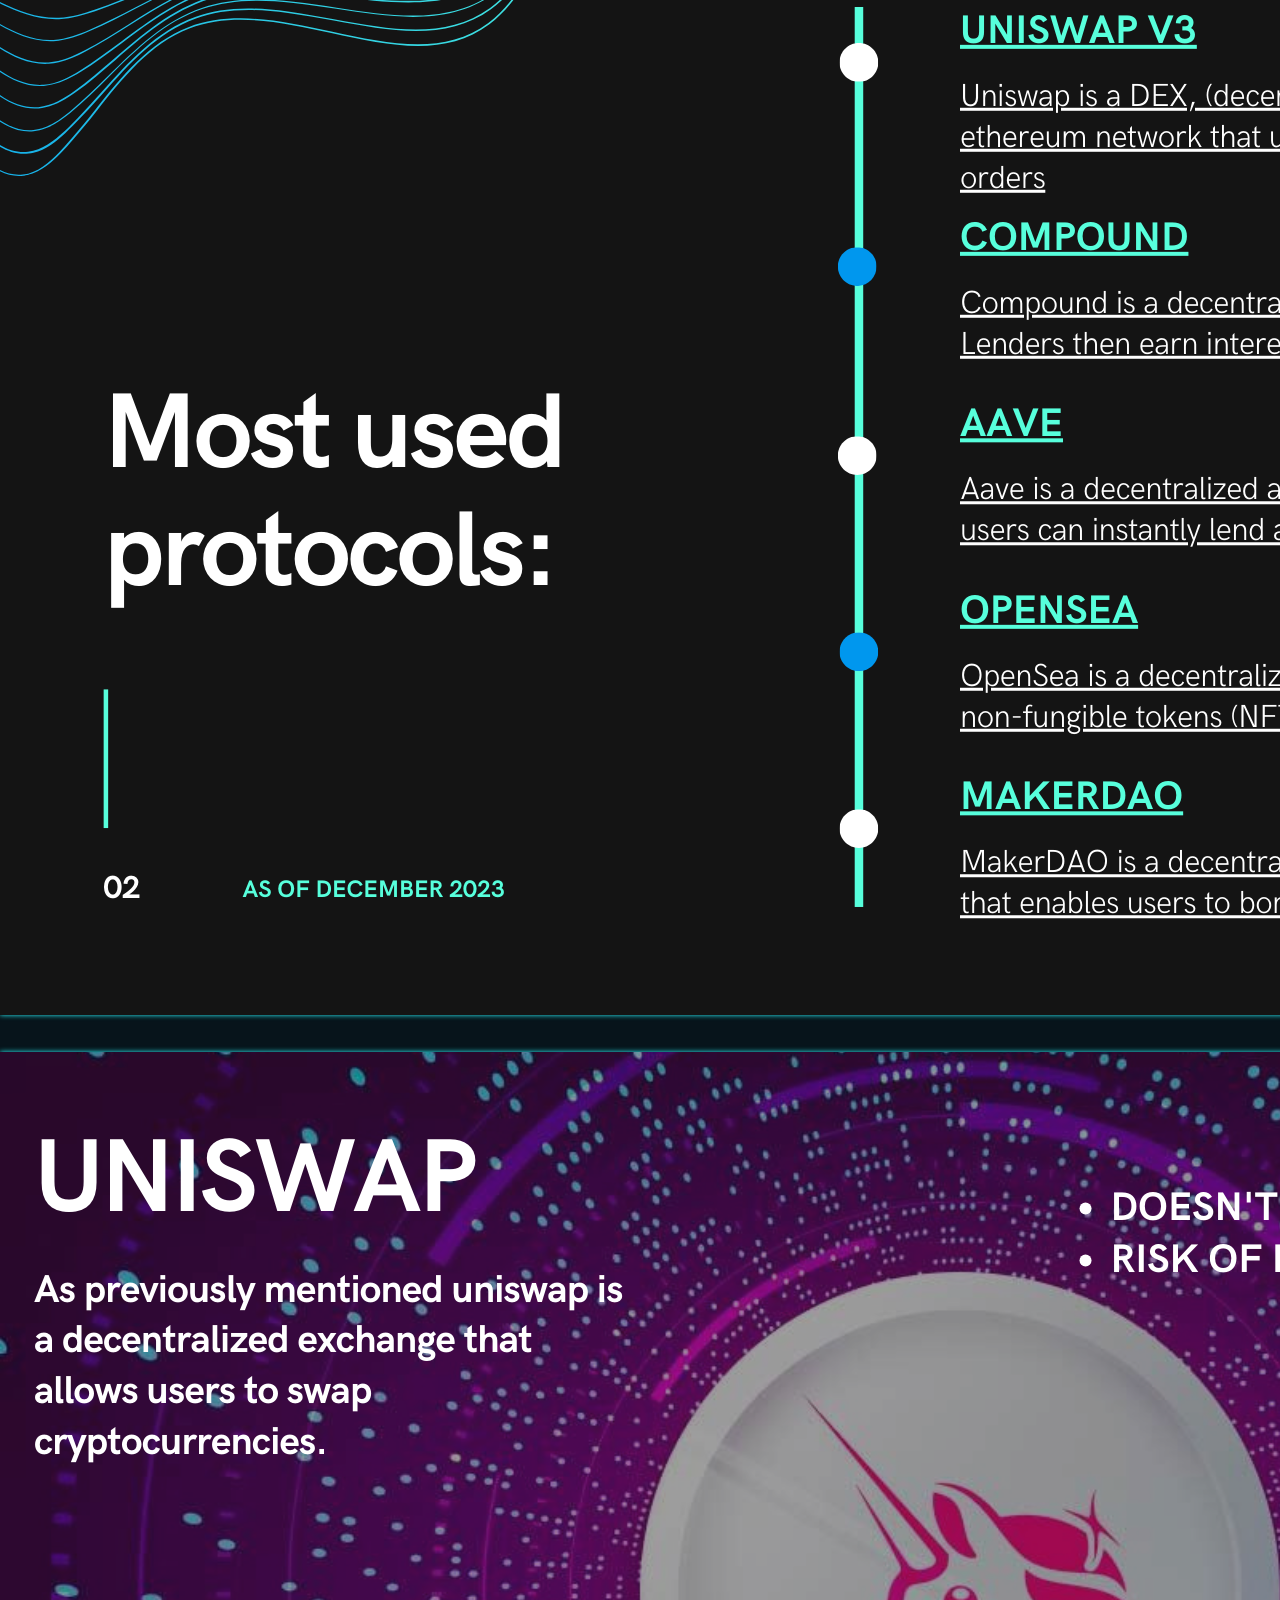
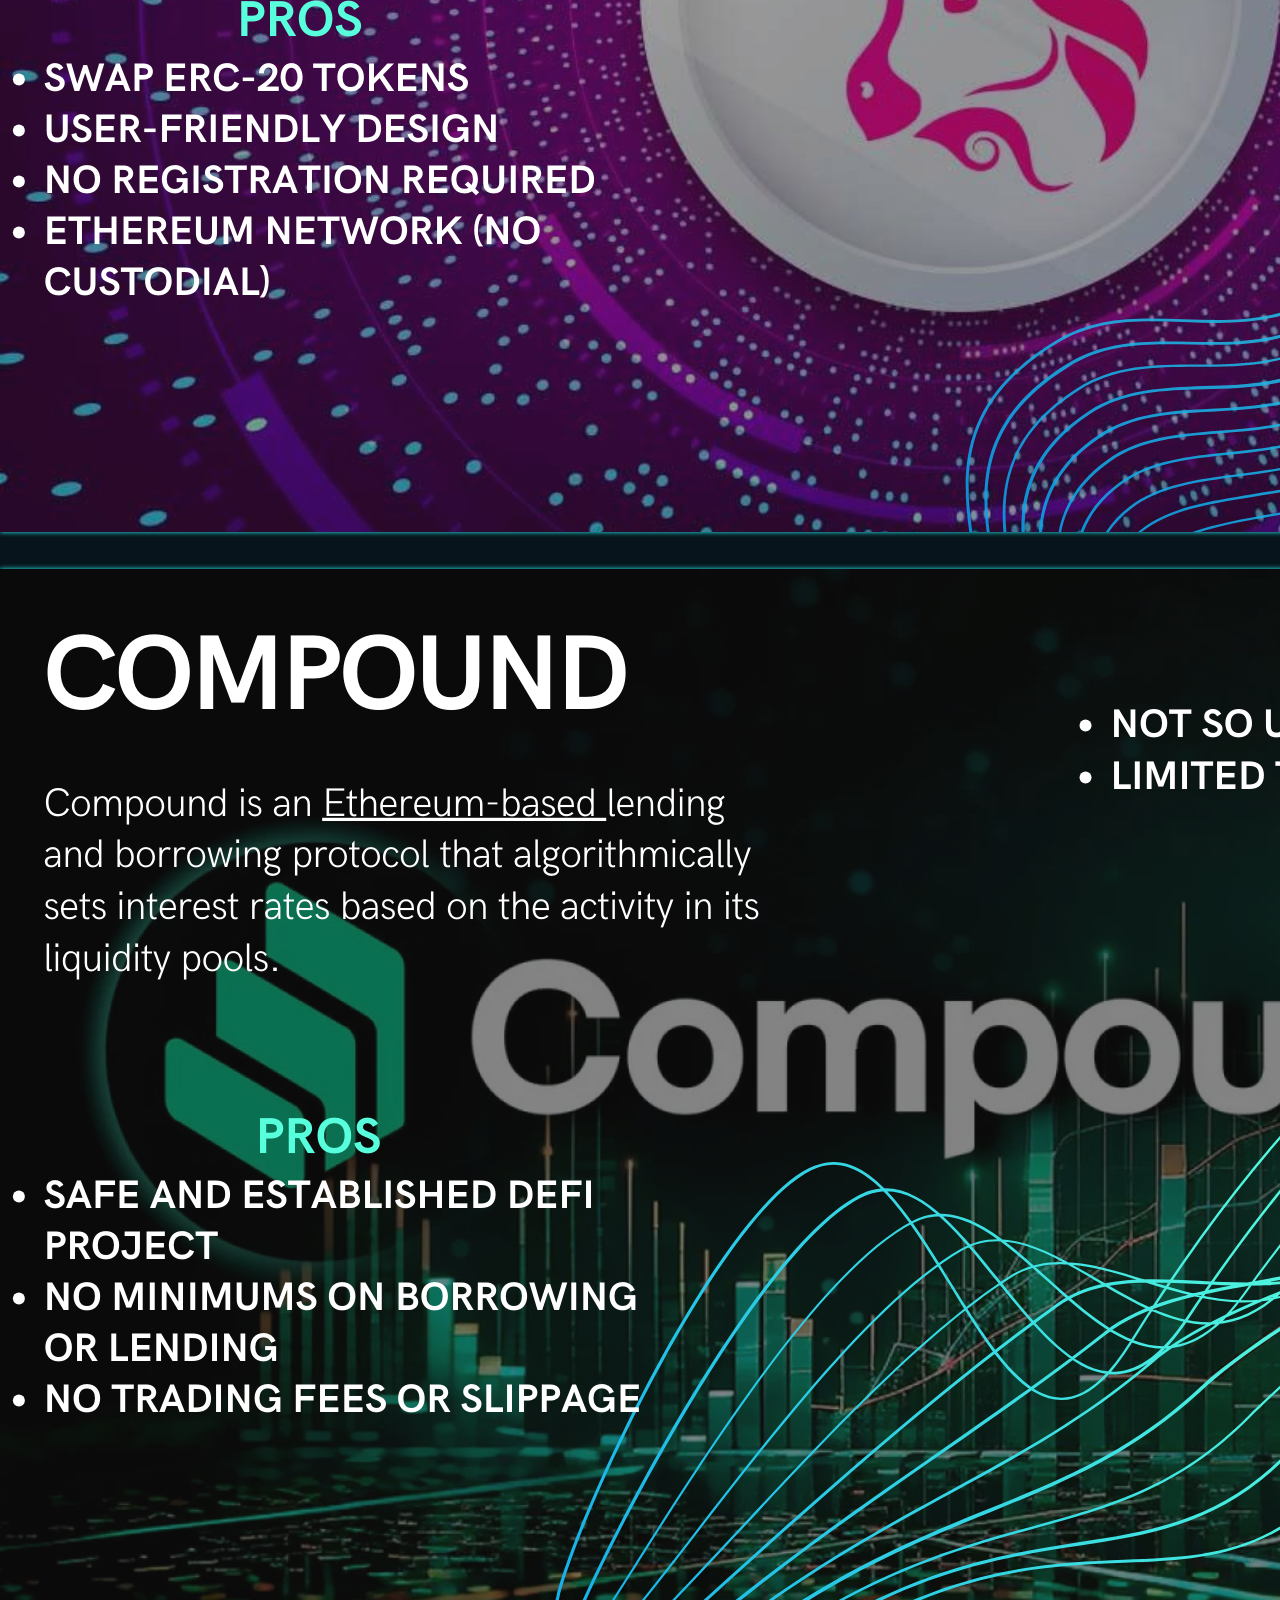
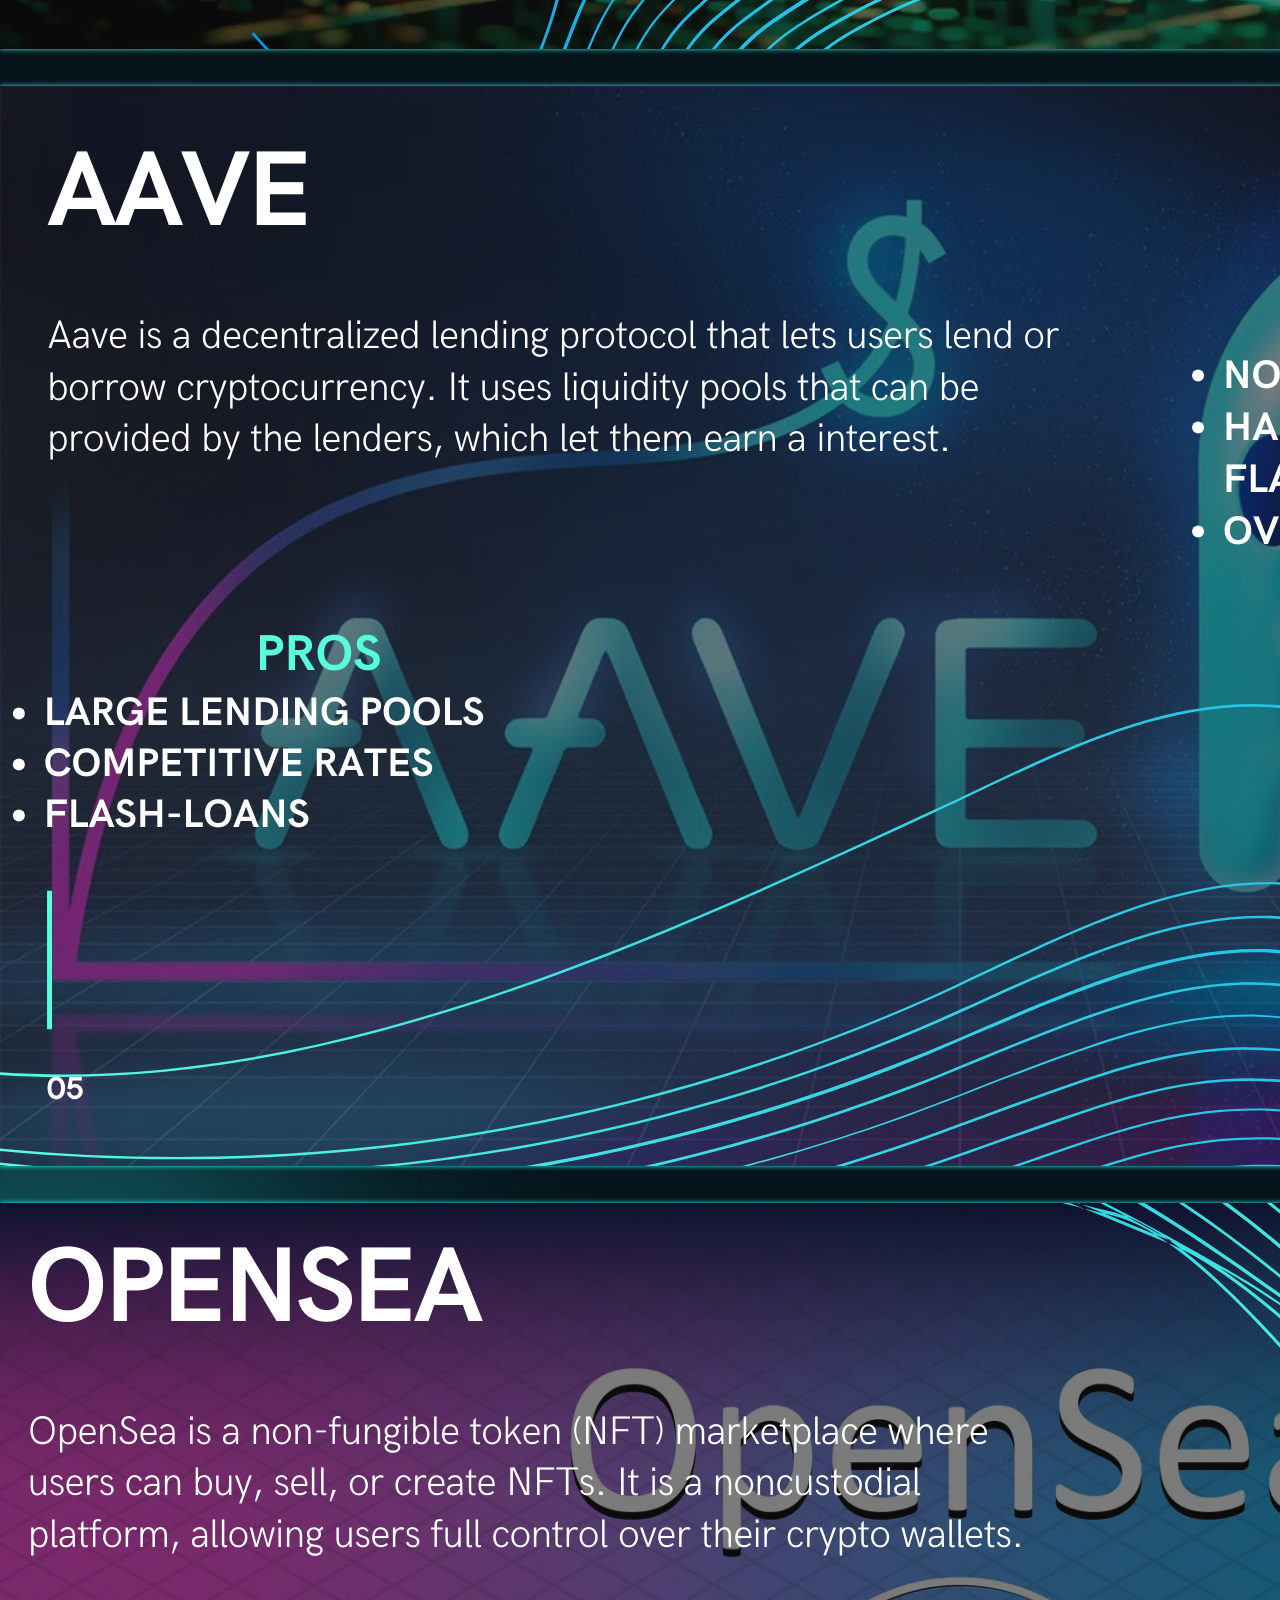
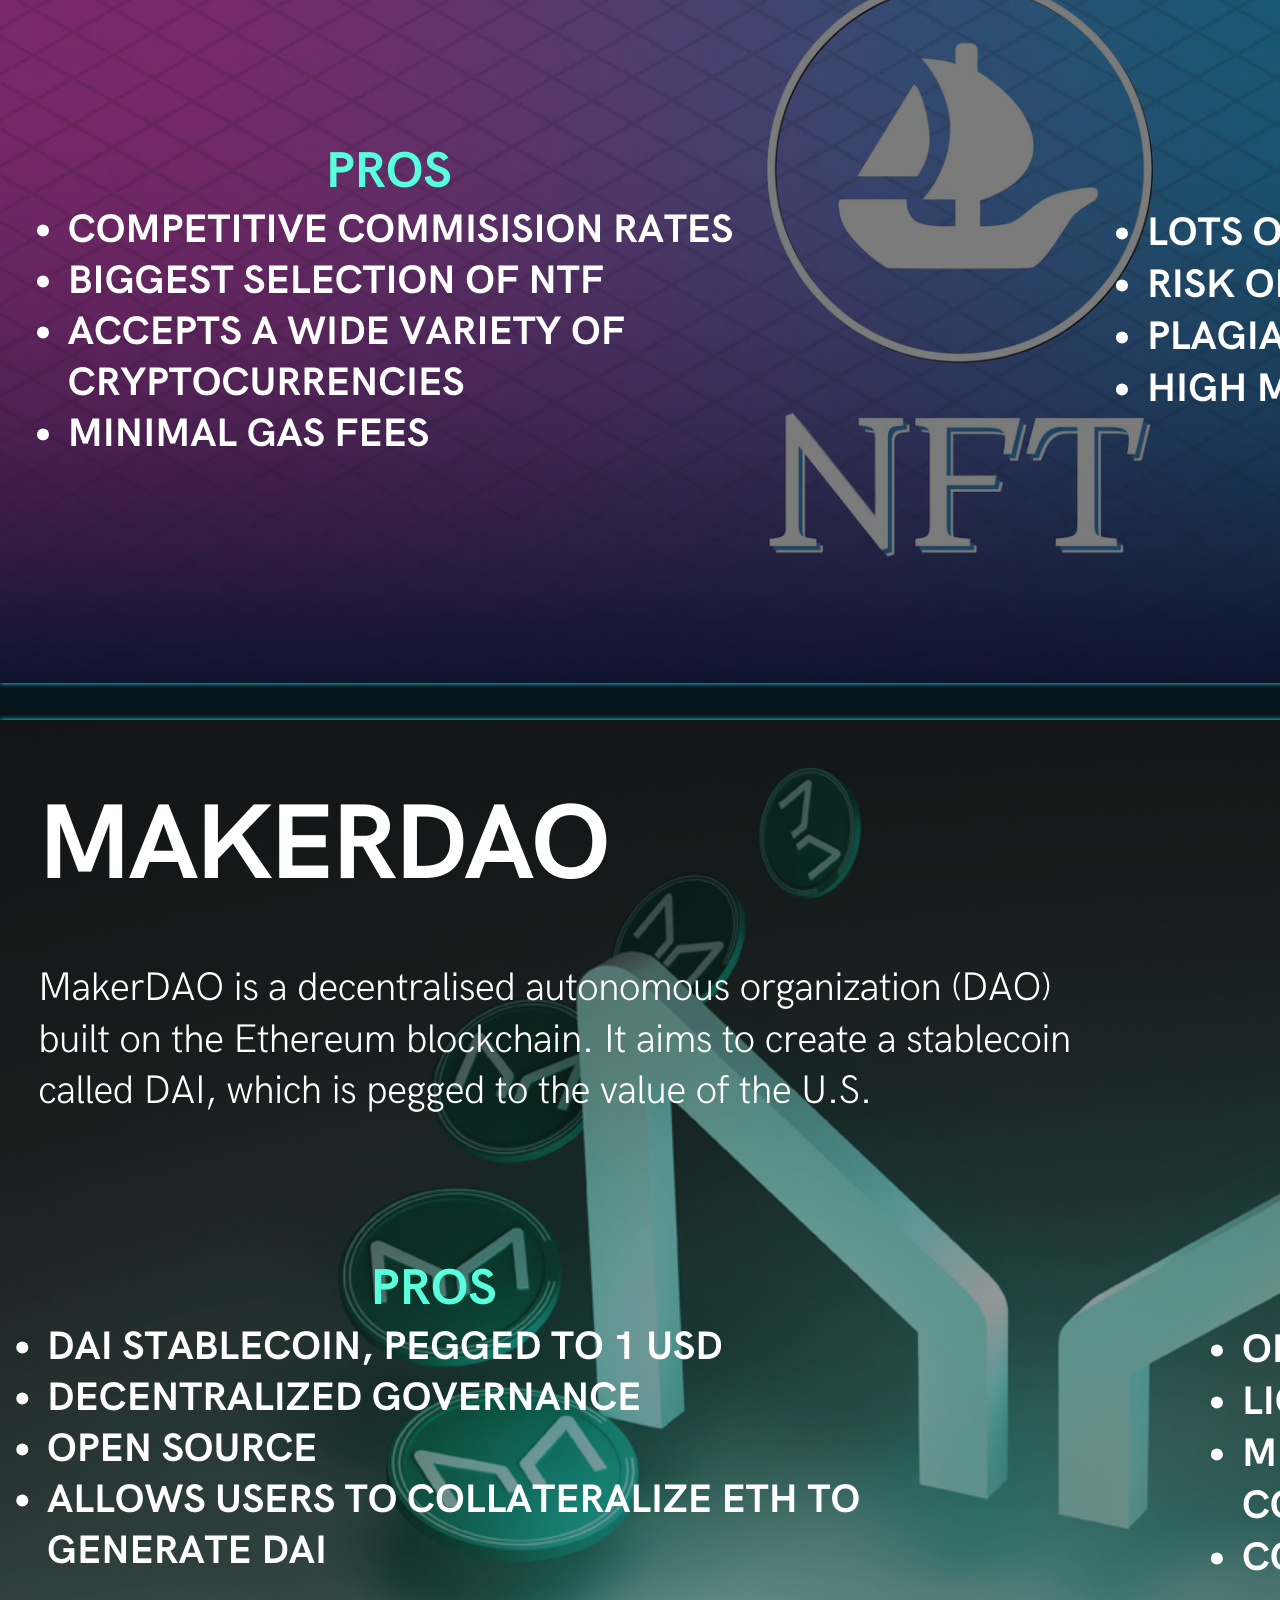
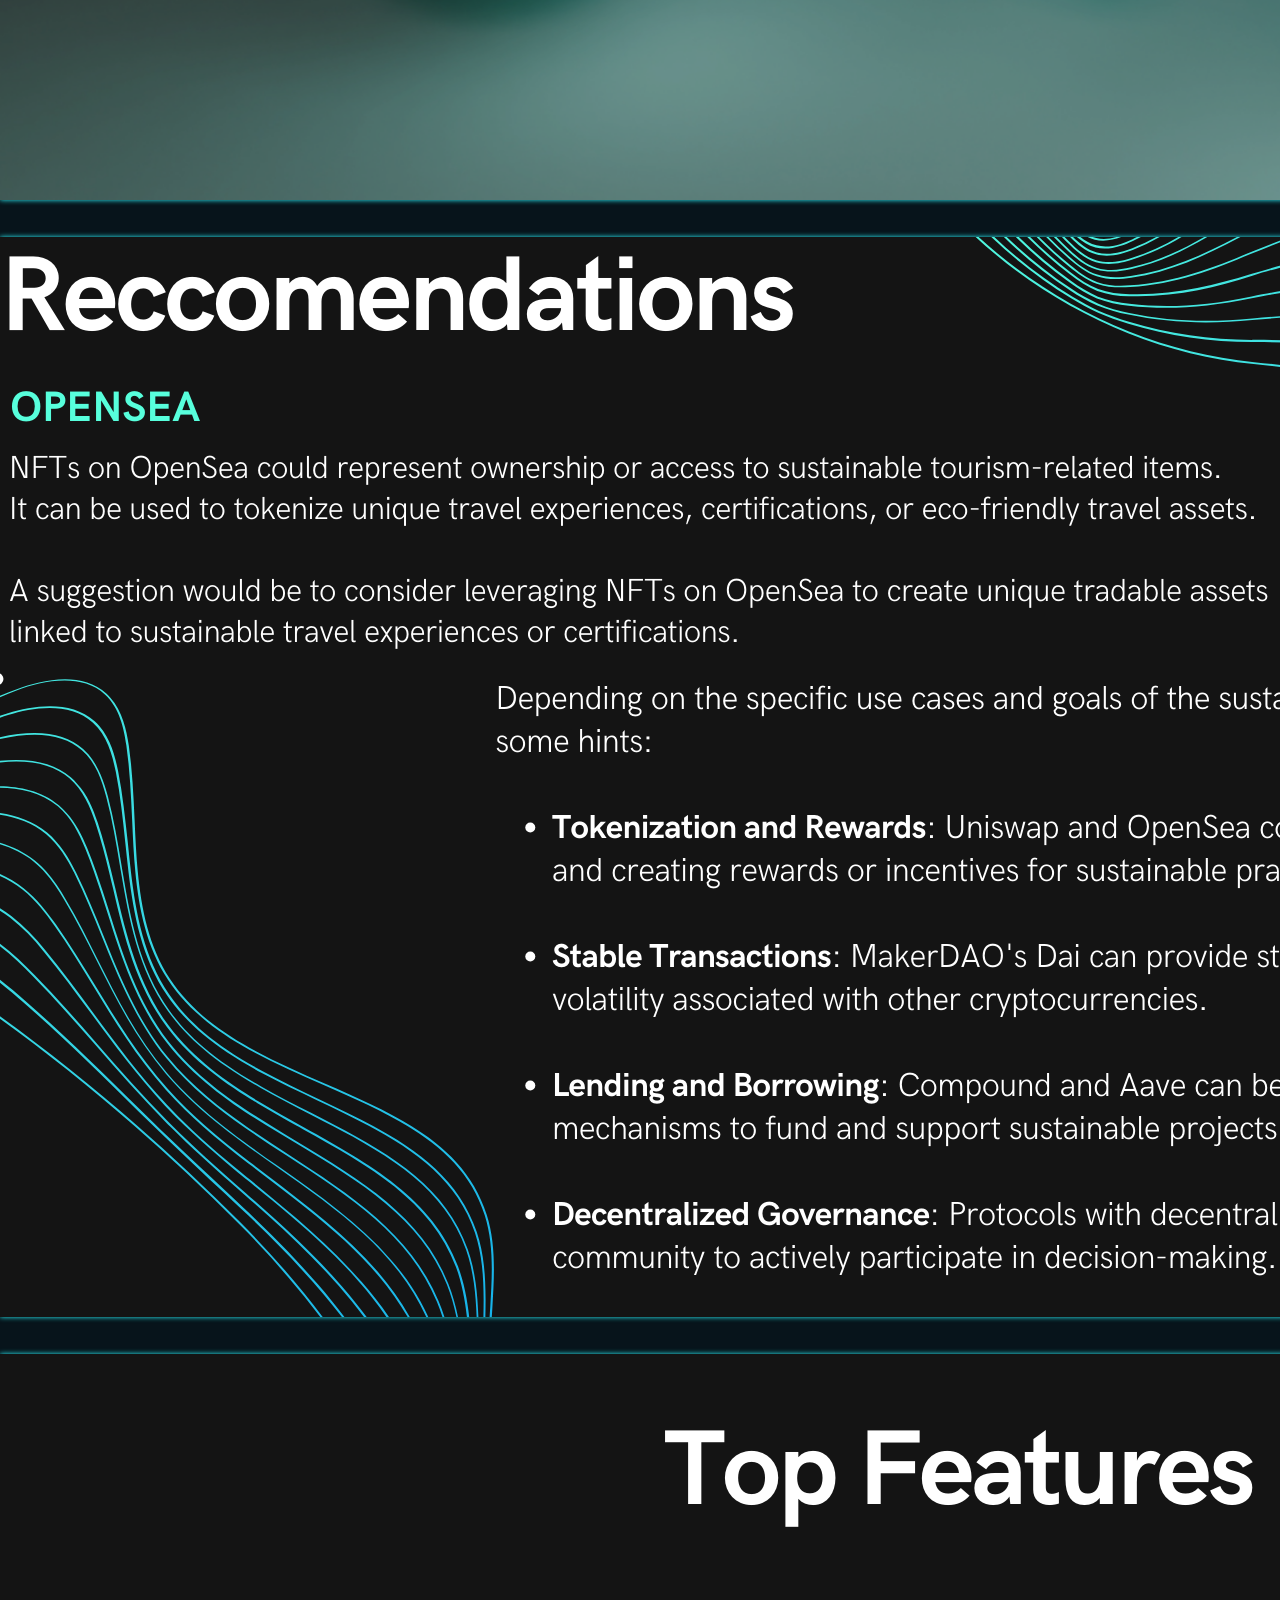
==== commit 874fdbaa: "minor fixes" ====
--- a/index.html
+++ b/index.html
@@ -6,7 +6,10 @@
   <meta name="viewport" content="width=device-width, initial-scale=1.0"> 
    <!--Open Graph Meta tags-->
   <meta property="og:title" content="Alessio Zedda Web3 Personal Site" />
-  <title>Homepage</title>
+  <title>Web3 Developer</title>
+  <link rel="icon" type="image/x-icon" href="./assets/images/favicon.ico">
+  <link rel="stylesheet" href="https://cdn.jsdelivr.net/npm/bootstrap@4.1.3/dist/css/bootstrap.min.css" integrity="sha384-MCw98/SFnGE8fJT3GXwEOngsV7Zt27NXFoaoApmYm81iuXoPkFOJwJ8ERdknLPMO" crossorigin="anonymous">
+
   <link href="https://cdn.jsdelivr.net/npm/bootstrap@5.3.2/dist/css/bootstrap.min.css" rel="stylesheet"
     integrity="sha384-T3c6CoIi6uLrA9TneNEoa7RxnatzjcDSCmG1MXxSR1GAsXEV/Dwwykc2MPK8M2HN" crossorigin="anonymous">
    <link href="assets/css/style.css" rel="stylesheet">  
@@ -38,6 +41,9 @@
 
 <body class="container-page">
 
+  
+
+
   <div class="page-wrapper">
   <header class="sticky-top" id="home">
     
@@ -46,15 +52,15 @@
         <img src="./assets/images/alessio.png" class="alessio" alt="Responsive image">
       </div>
       <div class="text-container">
-        <span class="default-text"><span class="smaller">Studying to become a</span> Blockchain Developer</span>
+        <h1 class="default-text large-screen-only">Studying to become a BLOCKCHAIN DEVELOPER</h1>
+        <h1 class="default-text small-screen-only">BLOCKCHAIN DEVELOPER</h1>
         <div class="language-selection">
-          <a href="./en/index.html">EN</a>
+          <a href="./en/index.html" class="lang">EN</a>
         </div>
       </div>
-        
-      
     </div>
   </header>
+
   <section>
     <div class="home-gradient"></div>
     <div class="home-gradient right"></div>
@@ -155,8 +161,7 @@
     
       
     
-  </div>
-  <section class="my-5" id="portfolio">
+  <section class="" id="portfolio">
     <div class="image-container">
     <img src="./assets/images/portfolio.png" class="" alt="portfolio">  
     </div>  
@@ -192,75 +197,75 @@
     <div class="code language-solidity">
       <pre>
             <code> 
-    // SPDX-License-Identifier: MIT
-
-    pragma solidity ^0.8.17;
-
-        contract Fundraiser2{
-            
-          uint public totalRaised;         // total amount raised
-          uint public goal;                // goal to reach
-          uint public totalDonations;      // total amount of donations
-          address payable public manager;  // manager's address
-          bool public closed;              // variable to check if the fundraiser is open or not
-          bool public goalmet;             // variable to check if the goal is met or not
+ // SPDX-License-Identifier: MIT
+
+ pragma solidity ^0.8.17;
+
+  contract Fundraiser2{
+         
+    uint public totalRaised;         // total amount raised
+    uint public goal;                // goal to reach
+    uint public totalDonations;      // total amount of donations
+    address payable public manager;  // manager's address
+    bool public closed;              // variable to check if the fundraiser is open or not
+    bool public goalmet;             // variable to check if the goal is met or not
+     
+       
+    // The manager is whoever deploys the contract
+    // goal is set on deploying the contract
+    constructor(uint _goal) {
+        manager = payable (msg.sender);
+        goal = _goal;
+        goalmet = false;
+    }
+    fallback() external payable { } 
+    receive() external payable { }
+
+    modifier onlyOwner {
+        require (msg.sender == manager, "Only the manager can do that");
+        _;
+    }
+    //function that gets donations from whichever address calls it, 
+    //updates totalRaised and toatlDonations
+    function getDonation() payable public{
+        require (goalmet == false, "Fundraiser is completed");
+        require (closed == false, "Fundraiser is closed");
+        payable (this).transfer(msg.value);
+        totalRaised = totalRaised + (msg.value);
+        totalDonations ++;
+    }
+    //function that lets only the manager withdraw the funds that have been raised
+    //NOTE: do not withdraw any funds before closing the fundraiser or any eth remaining will be lost
+    function withdrawFunds() payable public onlyOwner{
+        require(totalRaised >= goal, "Goal is not met yet");
+        payable (msg.sender).transfer(address (this).balance);
+        closed = true;
+    }
+    
+    //function that lets only the owner close the fundraiser and transfers 
+    //any remaining funds to his address
+    function closeFundraiser() payable public onlyOwner{
+        require(closed == false, "Fundraiser is already closed");
+          uint remainingFunds = address (this).balance;
+        if (remainingFunds > 0){
+            manager.transfer(remainingFunds);
+        }
+        closed = true;
+    }
+
+    //function that checks whether the goal is reached or not
+    function checkStatus() public returns (string memory){
         
-          
-          // The manager is whoever deploys the contract
-          // goal is set on deploying the contract
-          constructor(uint _goal) {
-              manager = payable (msg.sender);
-              goal = _goal;
-              goalmet = false;
+        if (totalRaised >= goal) {
+            goalmet = true;
+            return "Congratulations, fundraiser complete";
+        }
+        else {
+            goalmet = false;
+            return "Goal is not met yet, fundraiser is still going";
           }
-          fallback() external payable { } 
-          receive() external payable { }
-
-          modifier onlyOwner {
-              require (msg.sender == manager, "Only the manager can do that");
-              _;
-          }
-          //function that gets donations from whichever address calls it, 
-          //updates totalRaised and toatlDonations
-          function getDonation() payable public{
-              require (goalmet == false, "Fundraiser is completed");
-              require (closed == false, "Fundraiser is closed");
-              payable (this).transfer(msg.value);
-              totalRaised = totalRaised + (msg.value);
-              totalDonations ++;
-          }
-          //function that lets only the manager withdraw the funds that have been raised
-          //NOTE: do not withdraw any funds before closing the fundraiser or any eth remaining will be lost
-          function withdrawFunds() payable public onlyOwner{
-              require(totalRaised >= goal, "Goal is not met yet");
-              payable (msg.sender).transfer(address (this).balance);
-              closed = true;
-          }
-          
-          //function that lets only the owner close the fundraiser and transfers 
-          //any remaining funds to his address
-          function closeFundraiser() payable public onlyOwner{
-              require(closed == false, "Fundraiser is already closed");
-                uint remainingFunds = address (this).balance;
-              if (remainingFunds > 0){
-                  manager.transfer(remainingFunds);
-              }
-              closed = true;
-          }
-
-          //function that checks whether the goal is reached or not
-          function checkStatus() public returns (string memory){
-              
-              if (totalRaised >= goal) {
-                  goalmet = true;
-                  return "Congratulations, fundraiser complete";
-              }
-              else {
-                  goalmet = false;
-                  return "Goal is not met yet, fundraiser is still going";
-                }
-            }
-        }
+      }
+  }
             </code>
           </pre>
     </div>
@@ -273,78 +278,57 @@
     <div class="contenitore mx-auto ethereum-container">
       <div class="card">
         <img class="card-img-top" src="assets/images/eth1.png" alt="Ethereum">
-        <div class="card-body">
         </div>
-      </div>
       <div class="card">
         <img class="card-img-top" src="assets/images/eth2.png" alt="Card image cap">
-        <div class="card-body">
-        </div>
       </div>
       <div class="card">
         <img class="card-img-top" src="assets/images/eth3.png" alt="Card image cap">
-        <div class="card-body">
-        </div>
       </div>
       <div class="card">
         <img class="card-img-top" src="assets/images/eth4.png" alt="Card image cap">
-        <div class="card-body">
-        </div>
       </div>
       <div class="card">
         <img class="card-img-top" src="assets/images/eth5.png" alt="Card image cap">
-        <div class="card-body">
-        </div>
       </div>
       <div class="contact-gradient"></div>
       <div class="card">
         <img class="card-img-top" src="assets/images/eth6.png" alt="Card image cap">
-        <div class="card-body">
-        </div>
       </div>
       <div class="card">
         <img class="card-img-top" src="assets/images/eth7.png" alt="Card image cap">
-        <div class="card-body">
-        </div>
       </div>
       <div class="card">
         <img class="card-img-top" src="assets/images/eth8.png" alt="Card image cap">
-        <div class="card-body">
-        </div>
       </div>
       <div class="card">
         <img class="card-img-top" src="assets/images/eth9.png" alt="Card image cap">
-        <div class="card-body">
-        </div>
       </div>
       <div class="card">
         <img class="card-img-top" src="assets/images/eth10.png" alt="Card image cap">
-        <div class="card-body">
-        </div>
       </div>
       <div class="contact-gradient-right"></div>
       <div class="card">
         <img class="card-img-top" src="assets/images/eth11.png" alt="Card image cap">
-        <div class="card-body">
-        </div>
       </div>
       <div class="card">
         <img class="card-img-top" src="assets/images/eth12.png" alt="Card image cap">
-        <div class="card-body">
-        </div>
       </div>
       <div class="card">
         <img class="card-img-top" src="assets/images/eth13.png" alt="Card image cap">
-        <div class="card-body">
-        </div>
       </div>
       <div class="card">
         <img class="card-img-top" src="assets/images/eth14.png" alt="Card image cap">
-        <div class="card-body">
-        </div>
       </div>
     </div>
   </section>
+  <div class="cv-container cv-btn-mt">
+    <a href="./assets/cv/index.html">
+      <button class="cv-btn">
+      CV personale
+      </button>
+    </a>
+  </div>
   <section class="contattami" id="contattami">
     <div class="contact-gradient"></div>
     <form id="contact-form" onsubmit="return sendMail()">
@@ -373,17 +357,16 @@
   <div class="footer">
     <footer>
       <div class="social-container">
-        <a class="footer-btn" href="https://www.instagram.com/zedda_alessio/"><img src="./assets/images/instagram.svg"
+        <a class="footer-btn" href="https://www.instagram.com/zedda_alessio/" target="_blank" rel="noopener noreferrer">
+          <img src="./assets/images/instagram.svg"
             class="social"></a>
-        <div class="footer-divider"></div>
-        <a class="footer-btn" href="https://github.com/Alessio0000"><img src="./assets/images/github.svg"
+        <a class="footer-btn" href="https://github.com/Alessio0000" target="_blank" rel="noopener noreferrer">
+          <img src="./assets/images/github.svg"
             class="social"></a>
-        <div class="footer-divider"></div>
-        <a class="footer-btn" href="https://www.linkedin.com/in/alessio-zedda-0bb1592b5/"><img
-            src="./assets/images/linkedin.svg" class="social"></a>
-        <div class="footer-divider"></div>
-        <a class="footer-btn" href="https://www.facebook.com/alessio.zedda.14?locale=it_IT"><img
-            src="./assets/images/facebook.svg" class="social"></a>
+        <a class="footer-btn" href="https://www.linkedin.com/in/alessio-zedda-0bb1592b5/" target="_blank" rel="noopener noreferrer">
+          <img src="./assets/images/linkedin.svg" class="social"></a>
+        <a class="footer-btn" href="https://www.facebook.com/alessio.zedda.14?locale=it_IT" target="_blank" rel="noopener noreferrer">
+          <img src="./assets/images/facebook.svg" class="social"></a>
       </div>
     </footer>
   </div>
@@ -393,7 +376,10 @@
   <script src="https://cdn.jsdelivr.net/npm/bootstrap@5.3.2/dist/js/bootstrap.bundle.min.js"
     integrity="sha384-C6RzsynM9kWDrMNeT87bh95OGNyZPhcTNXj1NW7RuBCsyN/o0jlpcV8Qyq46cDfL"
     crossorigin="anonymous"></script>
-    
+    <!--bootstrap-->
+    <script src="https://code.jquery.com/jquery-3.3.1.slim.min.js" integrity="sha384-q8i/X+965DzO0rT7abK41JStQIAqVgRVzpbzo5smXKp4YfRvH+8abtTE1Pi6jizo" crossorigin="anonymous"></script>
+<script src="https://cdn.jsdelivr.net/npm/popper.js@1.14.3/dist/umd/popper.min.js" integrity="sha384-ZMP7rVo3mIykV+2+9J3UJ46jBk0WLaUAdn689aCwoqbBJiSnjAK/l8WvCWPIPm49" crossorigin="anonymous"></script>
+<script src="https://cdn.jsdelivr.net/npm/bootstrap@4.1.3/dist/js/bootstrap.min.js" integrity="sha384-ChfqqxuZUCnJSK3+MXmPNIyE6ZbWh2IMqE241rYiqJxyMiZ6OW/JmZQ5stwEULTy" crossorigin="anonymous"></script>
 </body>
 
 </html>
--- a/assets/css/style.css
+++ b/assets/css/style.css
@@ -8,7 +8,8 @@
   color: #fff;
   font-family: "Roboto";
   font-weight: 400;
-  background-color: #07141b; }
+  background-color: #07141b;
+  cursor: default; }
 
 .row {
   --bs-gutter-x: 0 !important;
@@ -42,17 +43,8 @@
     background-color: transparent;
     /* Semi-transparent background */
     backdrop-filter: blur(5px);
-    /* Apply a 5px blur effect to the backdrop */ }
-
-  .text-container {
-    display: none; } }
-.cv-container {
-  display: flex;
-  justify-content: center; }
-
+    /* Apply a 5px blur effect to the backdrop */ } }
 .cv-btn {
-  width: 100%;
-  height: 100%;
   border-radius: 50px;
   height: 60px;
   min-width: 220px;
@@ -62,6 +54,11 @@
   transition: all .3s;
   color: white; }
 
+.cv-container {
+  width: 220px;
+  display: block;
+  margin: 0 auto; }
+
 .cv-btn:hover {
   box-shadow: 0 0px 40px rgba(45, 181, 134, 0.4);
   background-image: linear-gradient(100deg, rgba(2, 176, 155, 0.38), rgba(2, 176, 155, 0.2));
@@ -71,54 +68,22 @@
   height: 55px;
   min-width: 210px; }
 
-/* .hover-text {
-    display: none;
-    font-size: 30px;
-    background: linear-gradient(to right,$blue , $green); 
-    -webkit-background-clip: text;
-    -webkit-text-fill-color: transparent;  
-    
-}
-  
-  .text-container:hover .default-text {
-    display: none;
-  }
-  
-  .text-container:hover .hover-text {
-    display: inline-block;
-  } */
-.text-container {
+.smaller {
+  font-size: 21px; }
+
+/* .text-container {
   position: relative;
   display: inline-block;
   font-size: 30px;
-  background: linear-gradient(to right, #2cf8ff, #18ffb0);
-  -webkit-background-clip: text;
-  -webkit-text-fill-color: transparent; }
-
-.hover-text {
-  opacity: 0;
-  position: absolute;
-  top: 0;
-  left: 0;
-  transition: opacity 0.4s ease-in-out;
-  font-size: 30px;
-  background: linear-gradient(to right, #2cf8ff, #18ffb0);
+  background: linear-gradient(to right,$blue , $green); 
   -webkit-background-clip: text;
   -webkit-text-fill-color: transparent;
-  cursor: none; }
-
-.default-text {
-  text-decoration: underline; }
-
-.default-text,
-.hover-text {
-  white-space: nowrap; }
-
-.text-container:hover .hover-text {
-  opacity: 1; }
-
-.text-container:hover .default-text {
-  opacity: 0; }
+} */
+.text-container {
+  display: inline-block; }
+
+.cv-btn-mt {
+  margin-top: 100px; }
 
 .language-selection {
   display: inline-block;
@@ -143,7 +108,9 @@
   left: -10%; }
 
 .navbar {
-  min-width: 400px; }
+  min-width: 280px;
+  position: sticky;
+  top: 30px; }
 
 .dropdown-item {
   background-color: transparent !important;
@@ -331,7 +298,7 @@
 
 .carousel-inner {
   box-shadow: 0 0 100px #18ffb0;
-  border-radius: 100px !important; }
+  border-radius: 100px; }
 
 .card-img-top {
   box-shadow: 0 0 5px #2cf8ff; }
@@ -341,12 +308,16 @@
   width: 100% !important; }
 
 .card {
-  color: #2cf8ff !important;
-  border: none;
-  background-color: transparent; }
-  .card h5 {
-    text-align: center; }
-
+  margin-top: 30px; }
+
+/* .card {
+    color: $blue !important;
+    border: none;
+    background-color: transparent;
+    h5 {
+        text-align: center;
+    }
+} */
 .chi-sono-container {
   margin-bottom: 20px; }
 
@@ -444,7 +415,7 @@
   flex-direction: column;
   max-width: 40%;
   min-width: 300px;
-  margin: 300px auto;
+  margin: 100px auto;
   box-shadow: 0 0 0.5rem #2cf8ff;
   padding: 15px;
   padding-bottom: 25px;
@@ -493,14 +464,16 @@
   margin: 10px 0 5px 5px; }
 
 /*navbar solo con schermi >600px*/
+/* @media (max-width: 600px) {
+    .sticky-top-nav {
+        display: none;
+    }
+} */
+/*navbar sticky solo con schermi >600px*/
 @media (max-width: 600px) {
   .sticky-top-nav {
-    display: none; } }
-/*navbar sticky solo con schermi >600px*/
-@media (min-width: 600px) {
-  .sticky-top-nav {
     position: sticky;
-    top: 20; } }
+    top: 75px; } }
 /*header sticky-top solo da 0-600*/
 @media only screen and (max-width: 600px) {
   .sticky-top {
@@ -514,18 +487,6 @@
 @media (min-width: 600px) {
   .toggle {
     display: none; } }
-@media (max-width: 500px) {
-  .home-gradient,
-  .gradient-right,
-  .bio-gradient,
-  .contact-gradient,
-  .contact-gradient-right,
-  .gradient {
-    display: none; }
-
-  .contattami {
-    max-width: 90%;
-    min-width: 250px; } }
 @media (min-width: 1400px) {
   .page-wrapper {
     max-width: 1400px;
@@ -552,4 +513,83 @@
   animation: slideRight .8s ease-out forwards;
   animation-delay: 0.5s; }
 
+.default-text {
+  background-image: linear-gradient(-225deg, #2cf8ff 0%, #18ffb0 100%);
+  background-size: 200% auto;
+  background-clip: text;
+  -webkit-background-clip: text;
+  -webkit-text-fill-color: transparent;
+  animation: textclip 3s linear infinite;
+  display: inline-block;
+  font-size: 28px; }
+
+@keyframes textclip {
+  to {
+    background-position: -200% center; } }
+/* @media (max-width: 500px) {
+    .home-gradient,
+    .gradient-right,
+    .bio-gradient,
+    .contact-gradient,
+    .contact-gradient-right,
+    .gradient {
+        display: none;
+    } 
+
+    .contattami {
+        max-width: 90%;
+        min-width: 250px;
+    }
+}*/
+@media (max-width: 550px) {
+  body {
+    overflow-x: hidden; }
+
+  .row {
+    display: flex;
+    flex-direction: column; }
+
+  #chi-sono {
+    margin: 0 auto;
+    width: 90%;
+    text-align: justify; }
+
+  .project {
+    width: 80%; }
+
+  .ethereum-container {
+    max-width: 85%; }
+
+  .contattami {
+    max-width: 85%; }
+
+  .large-screen-only {
+    display: none; }
+
+  .small-screen-only {
+    display: inline-block;
+    font-size: 1.2rem;
+    margin-left: 10px; }
+
+  .lang {
+    display: flex;
+    justify-content: flex-end; }
+
+  .carousel,
+  .code {
+    width: 100%; }
+
+  .carousel-inner {
+    border-radius: 40px; } }
+@media (min-width: 551px) {
+  .small-screen-only {
+    display: none; } }
+@media (max-width: 430px) {
+  .default-text {
+    display: none; } }
+.mobile-icon {
+  width: 50px; }
+
+/* --------------hambmenu------------- */
+
 /*# sourceMappingURL=style.css.map */
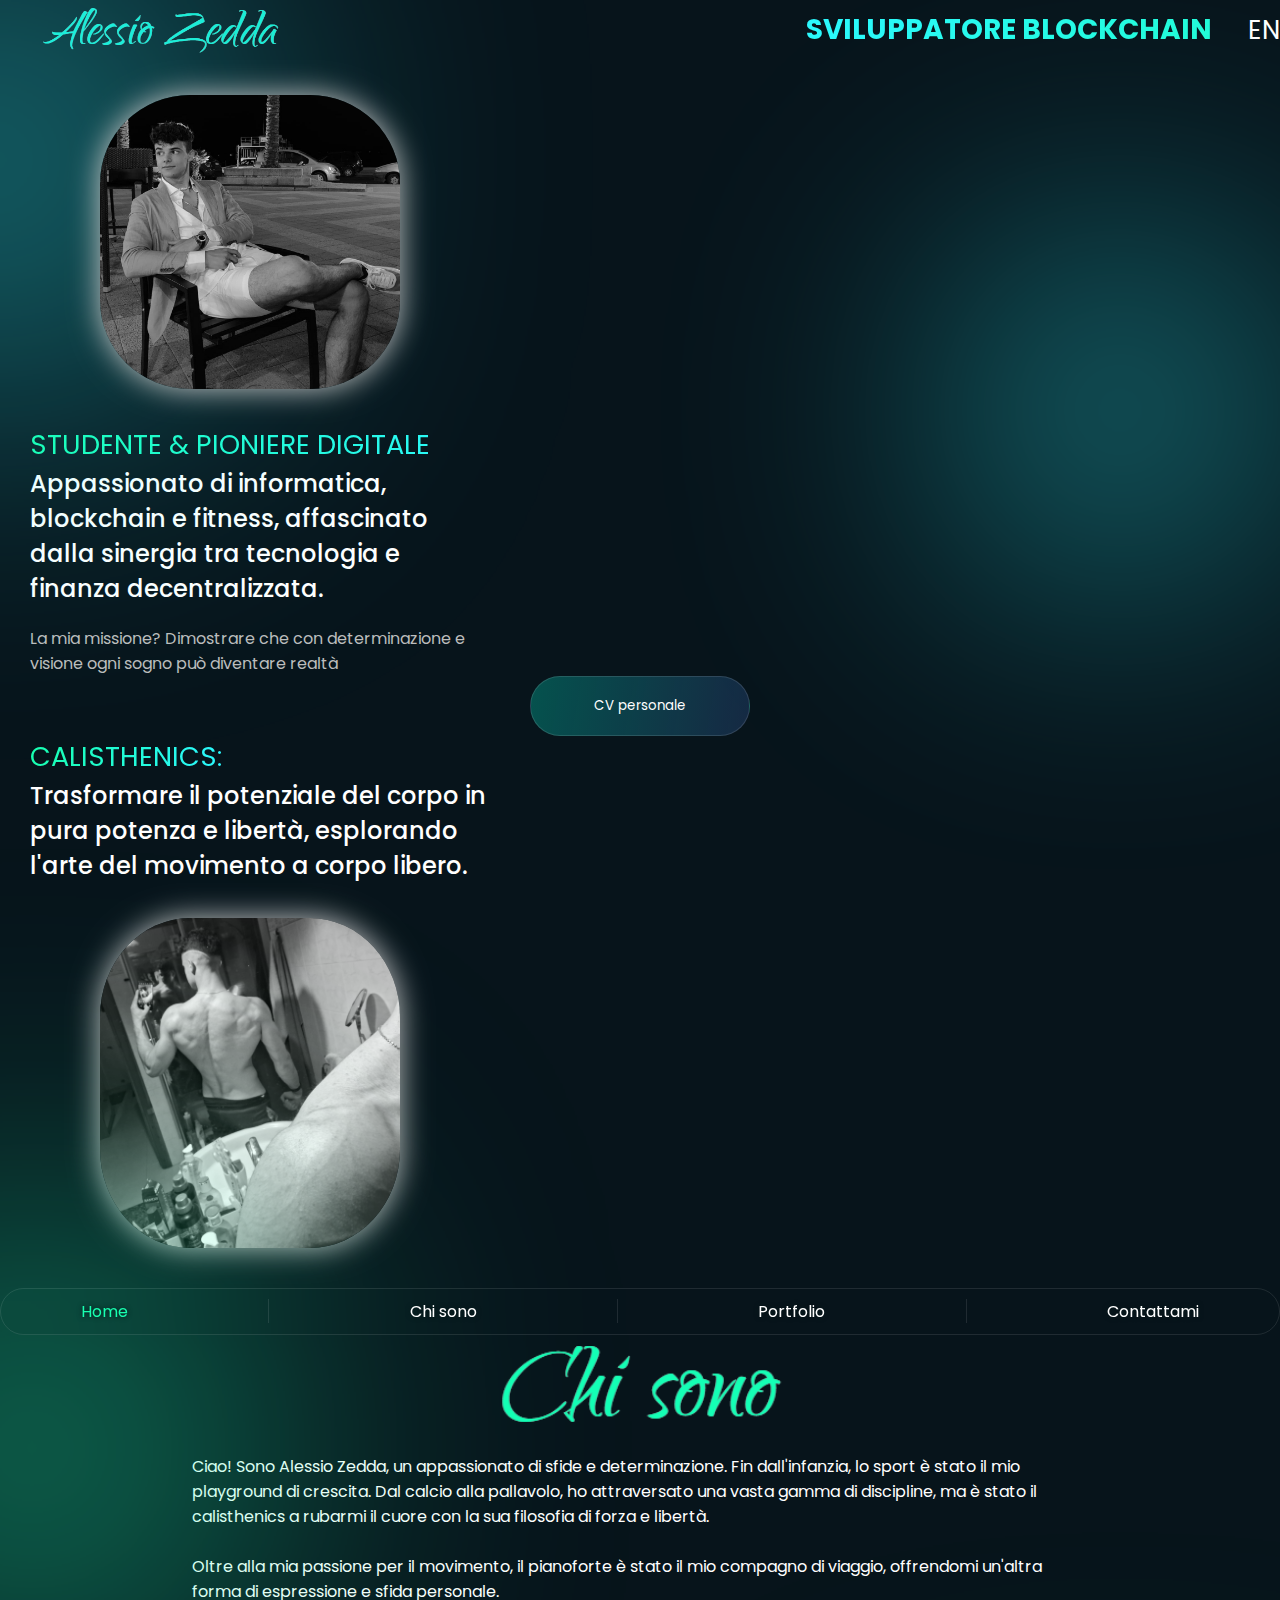
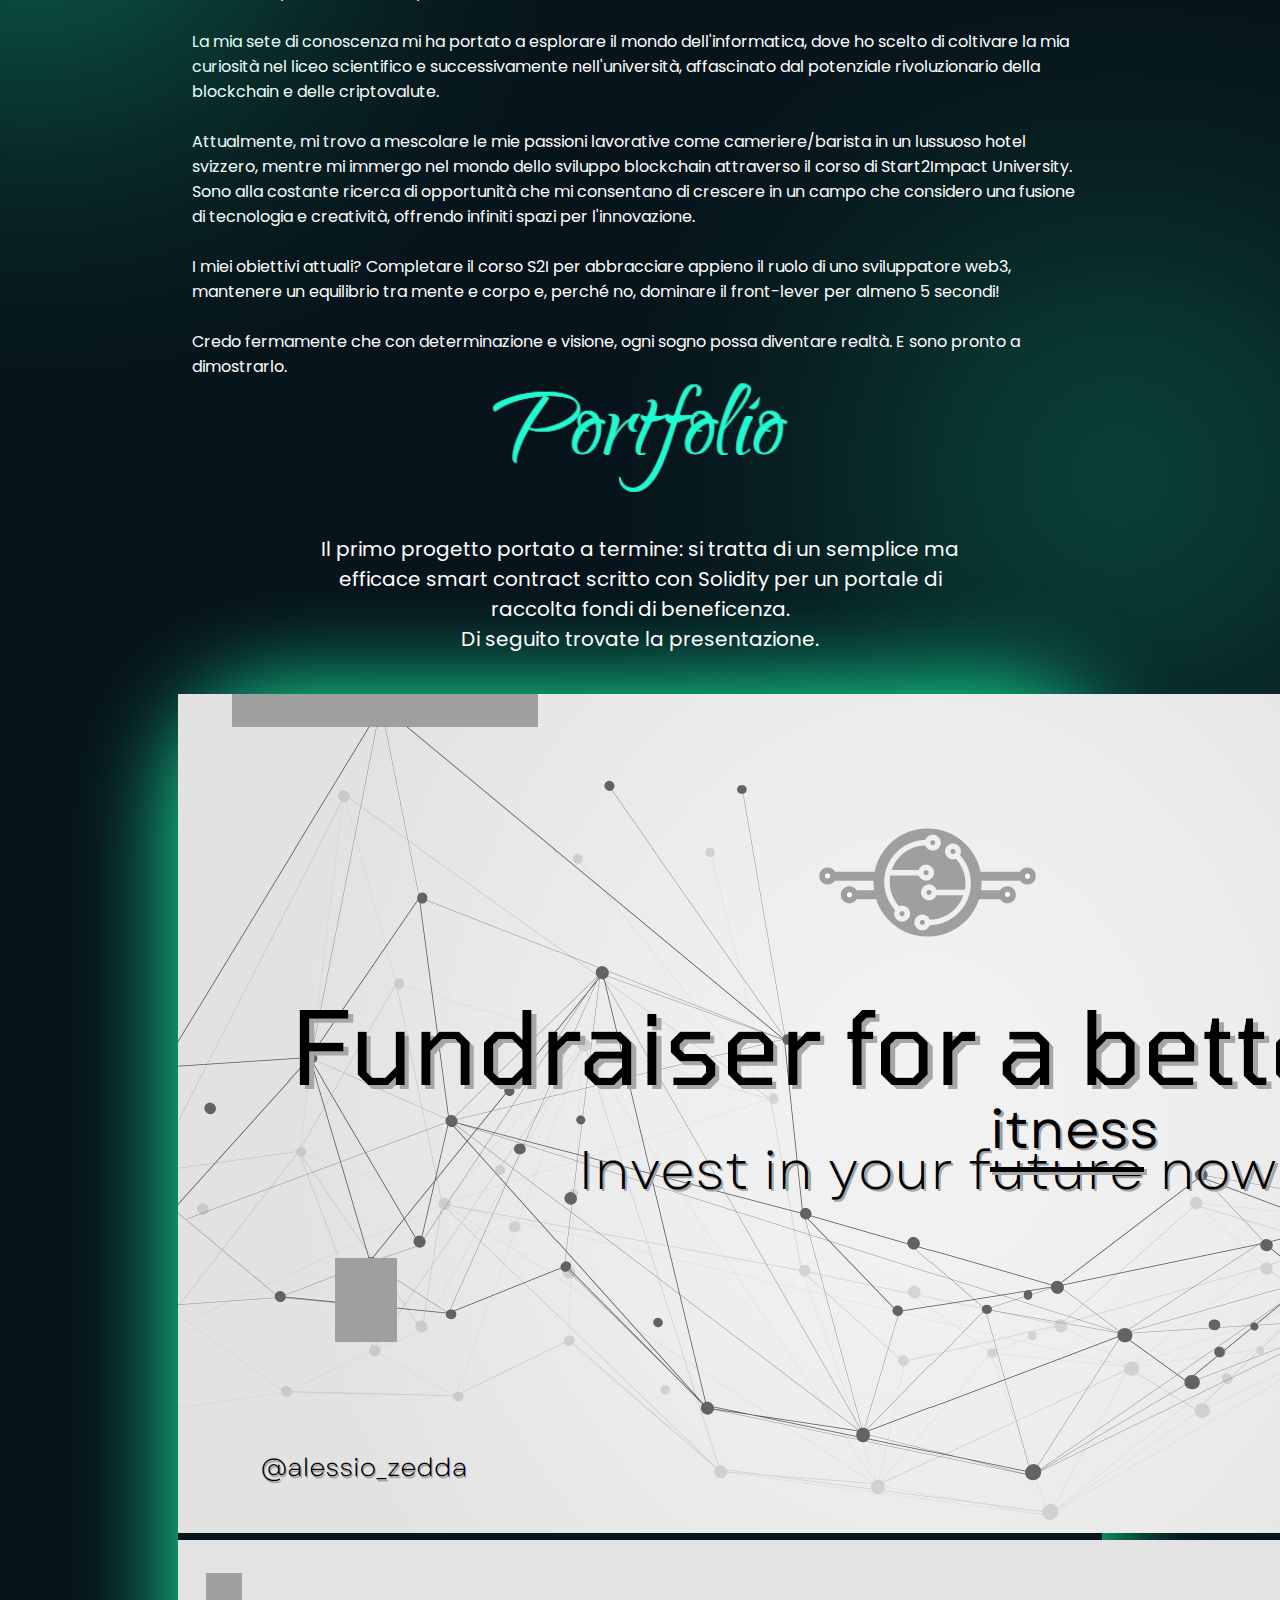
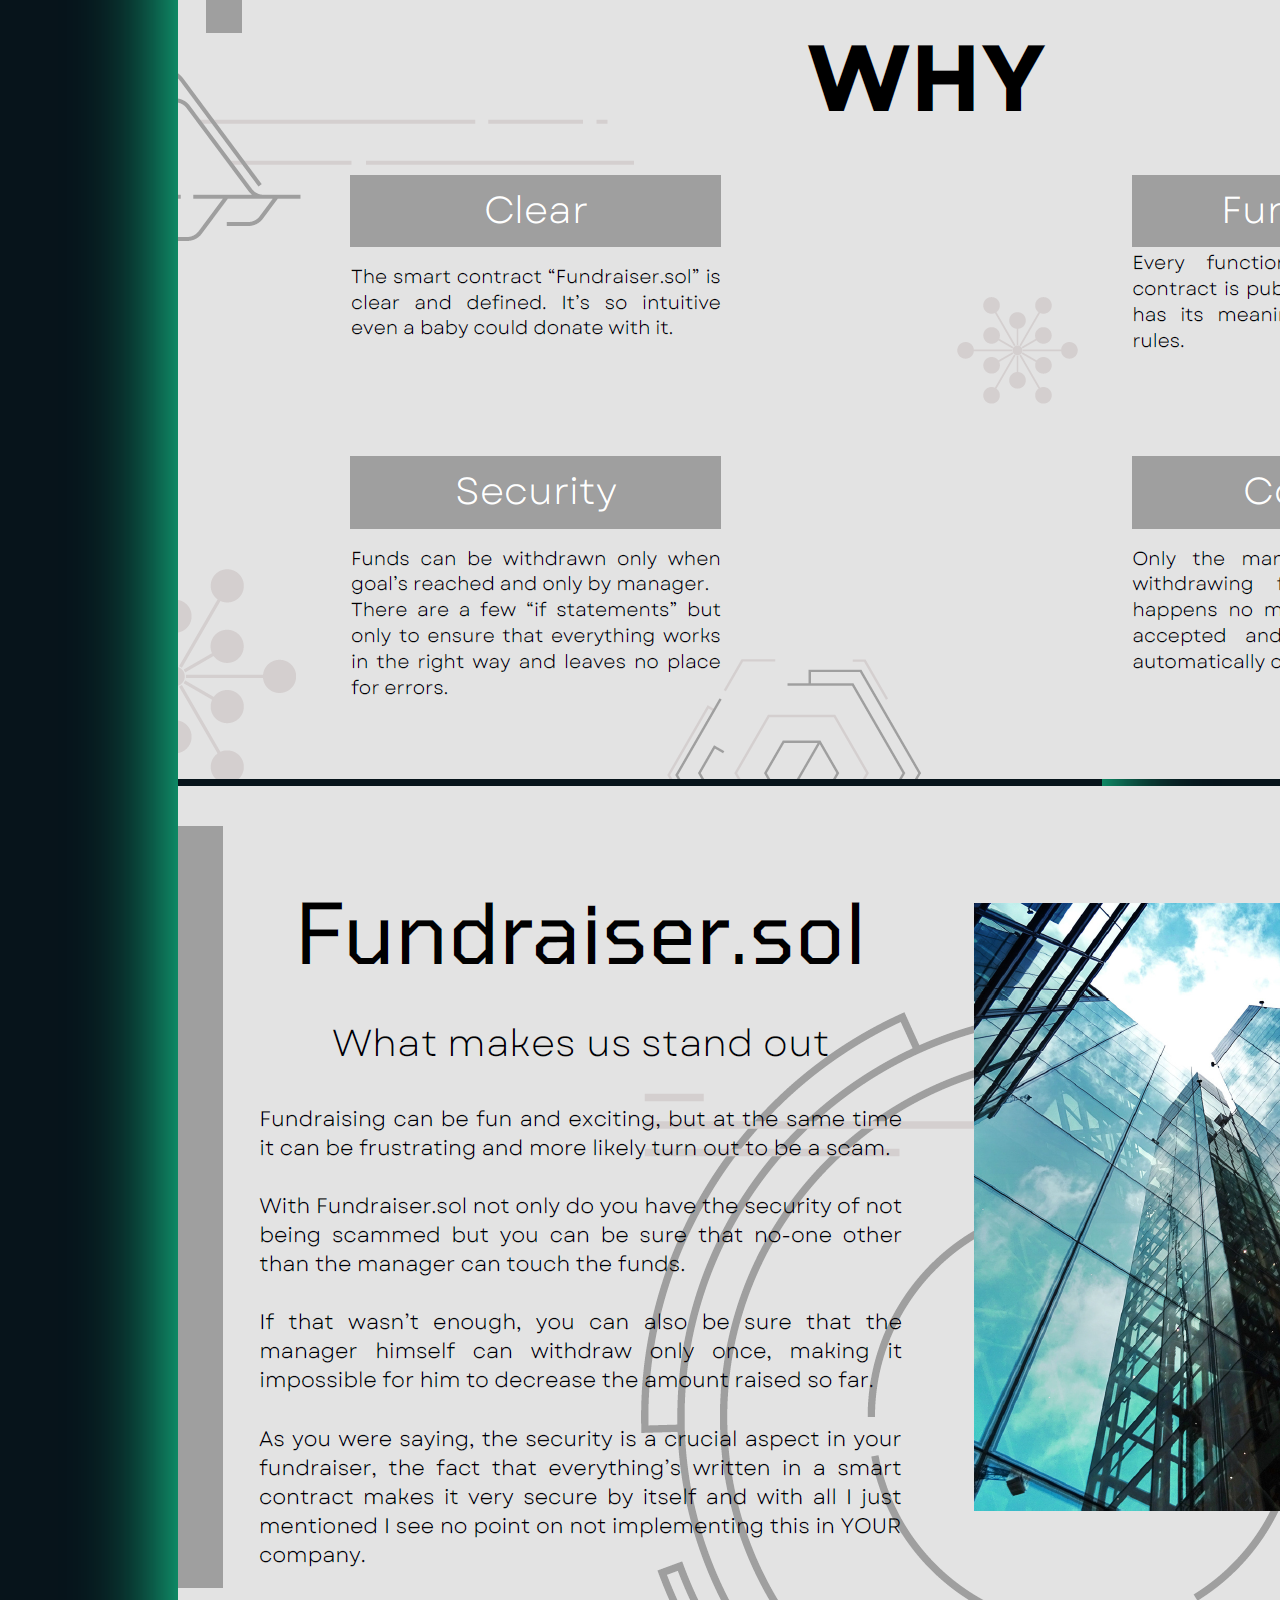
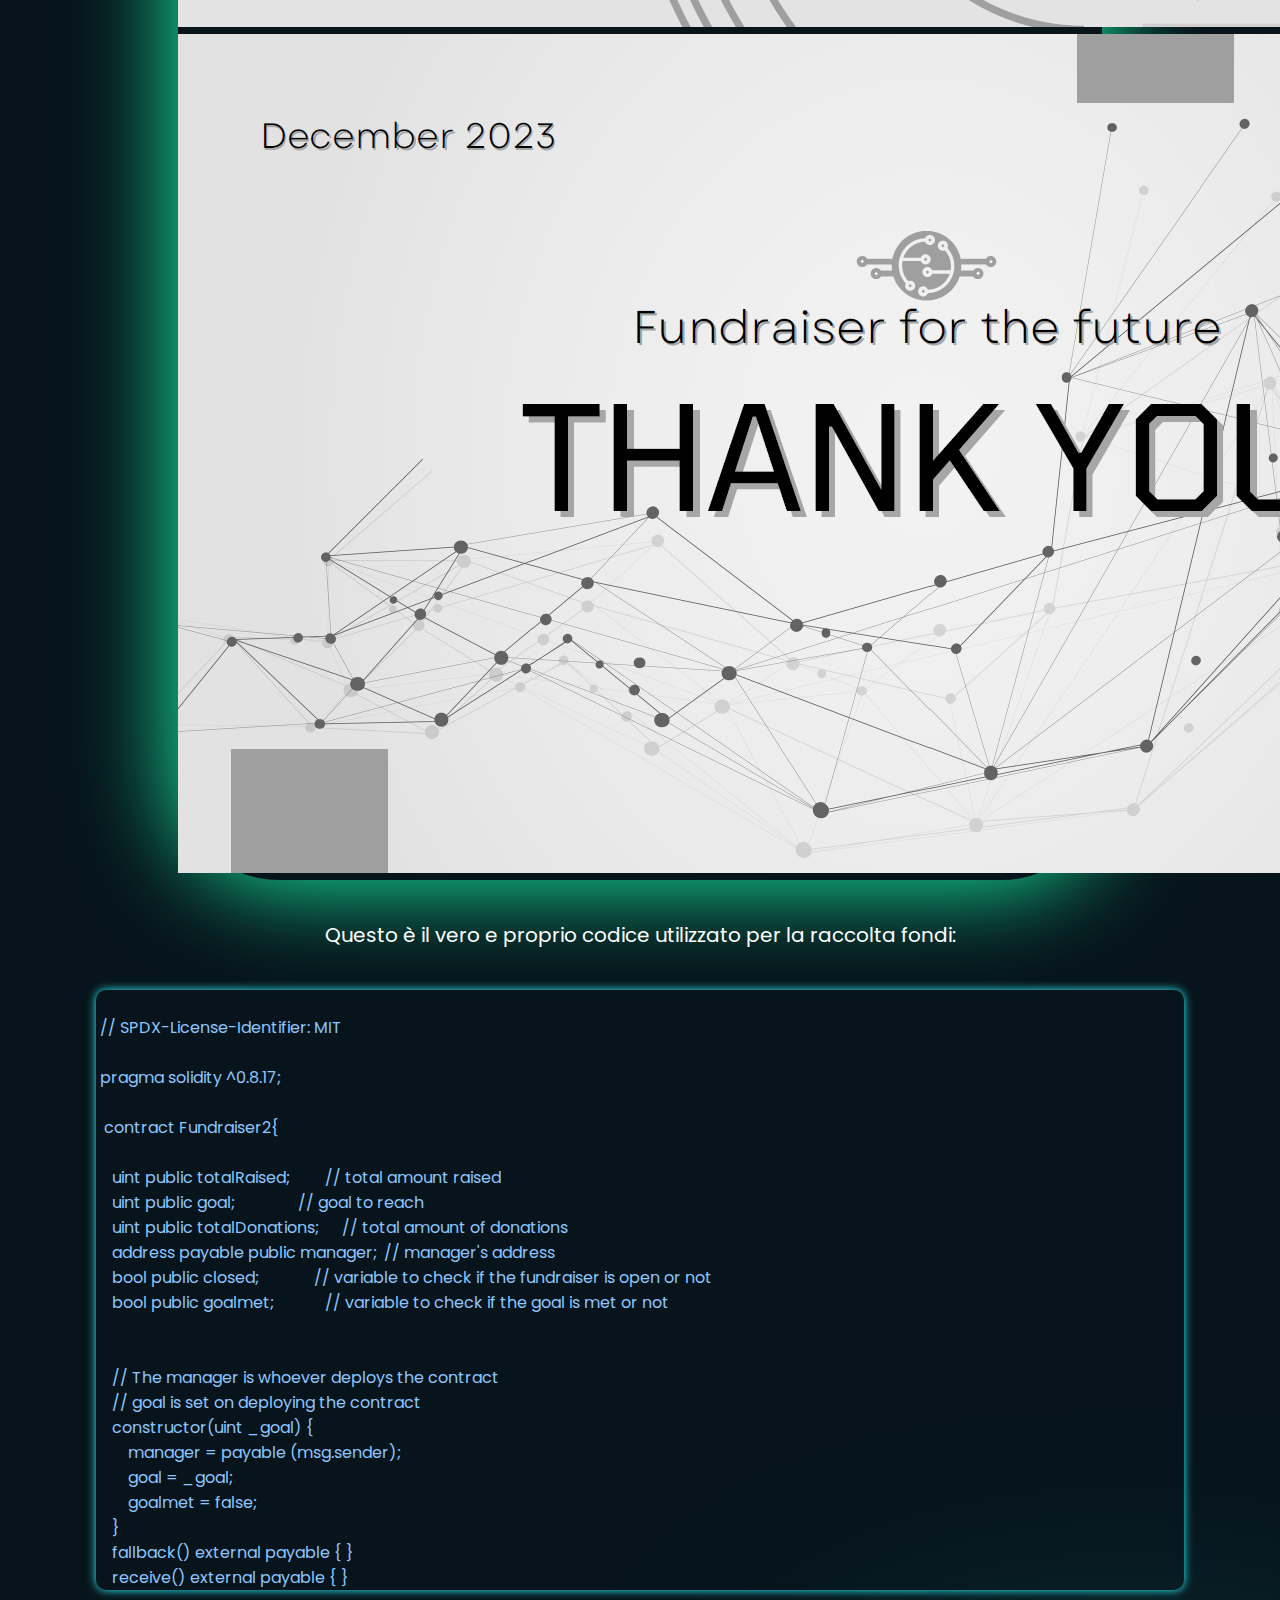
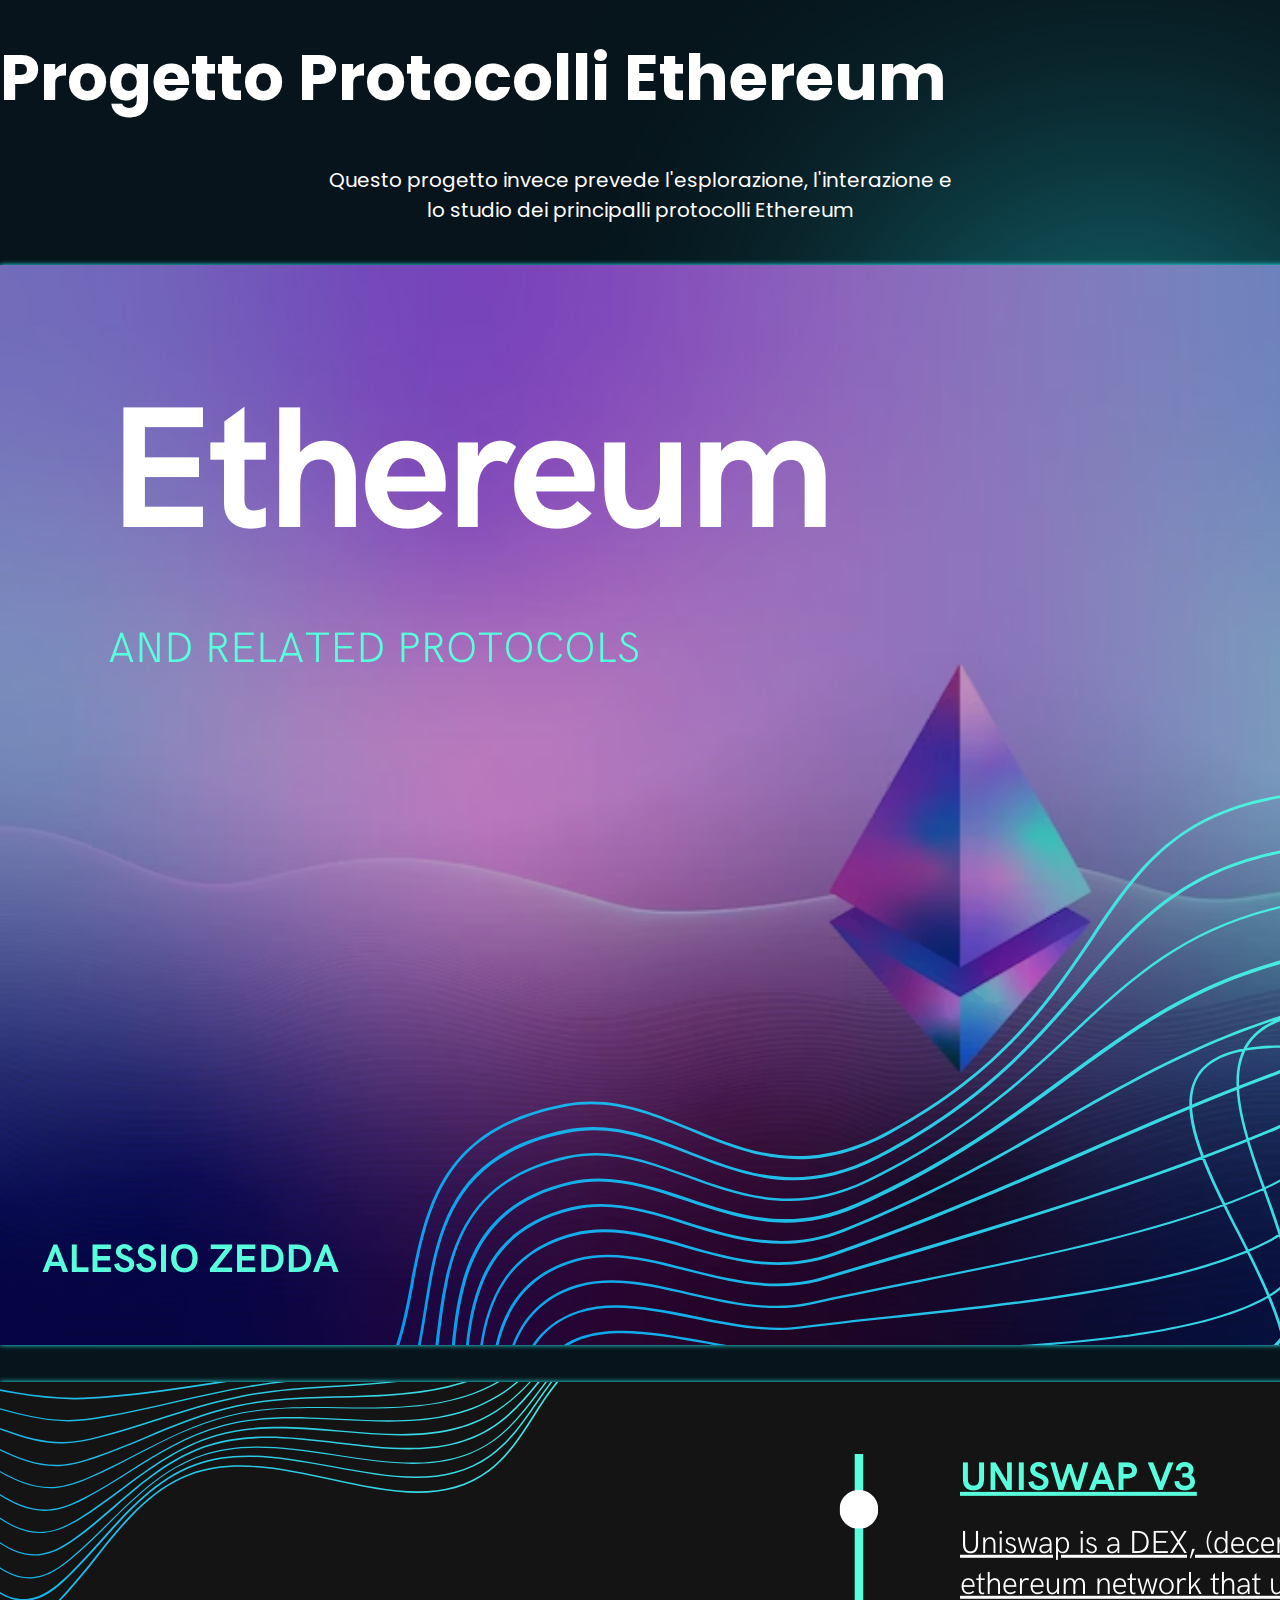
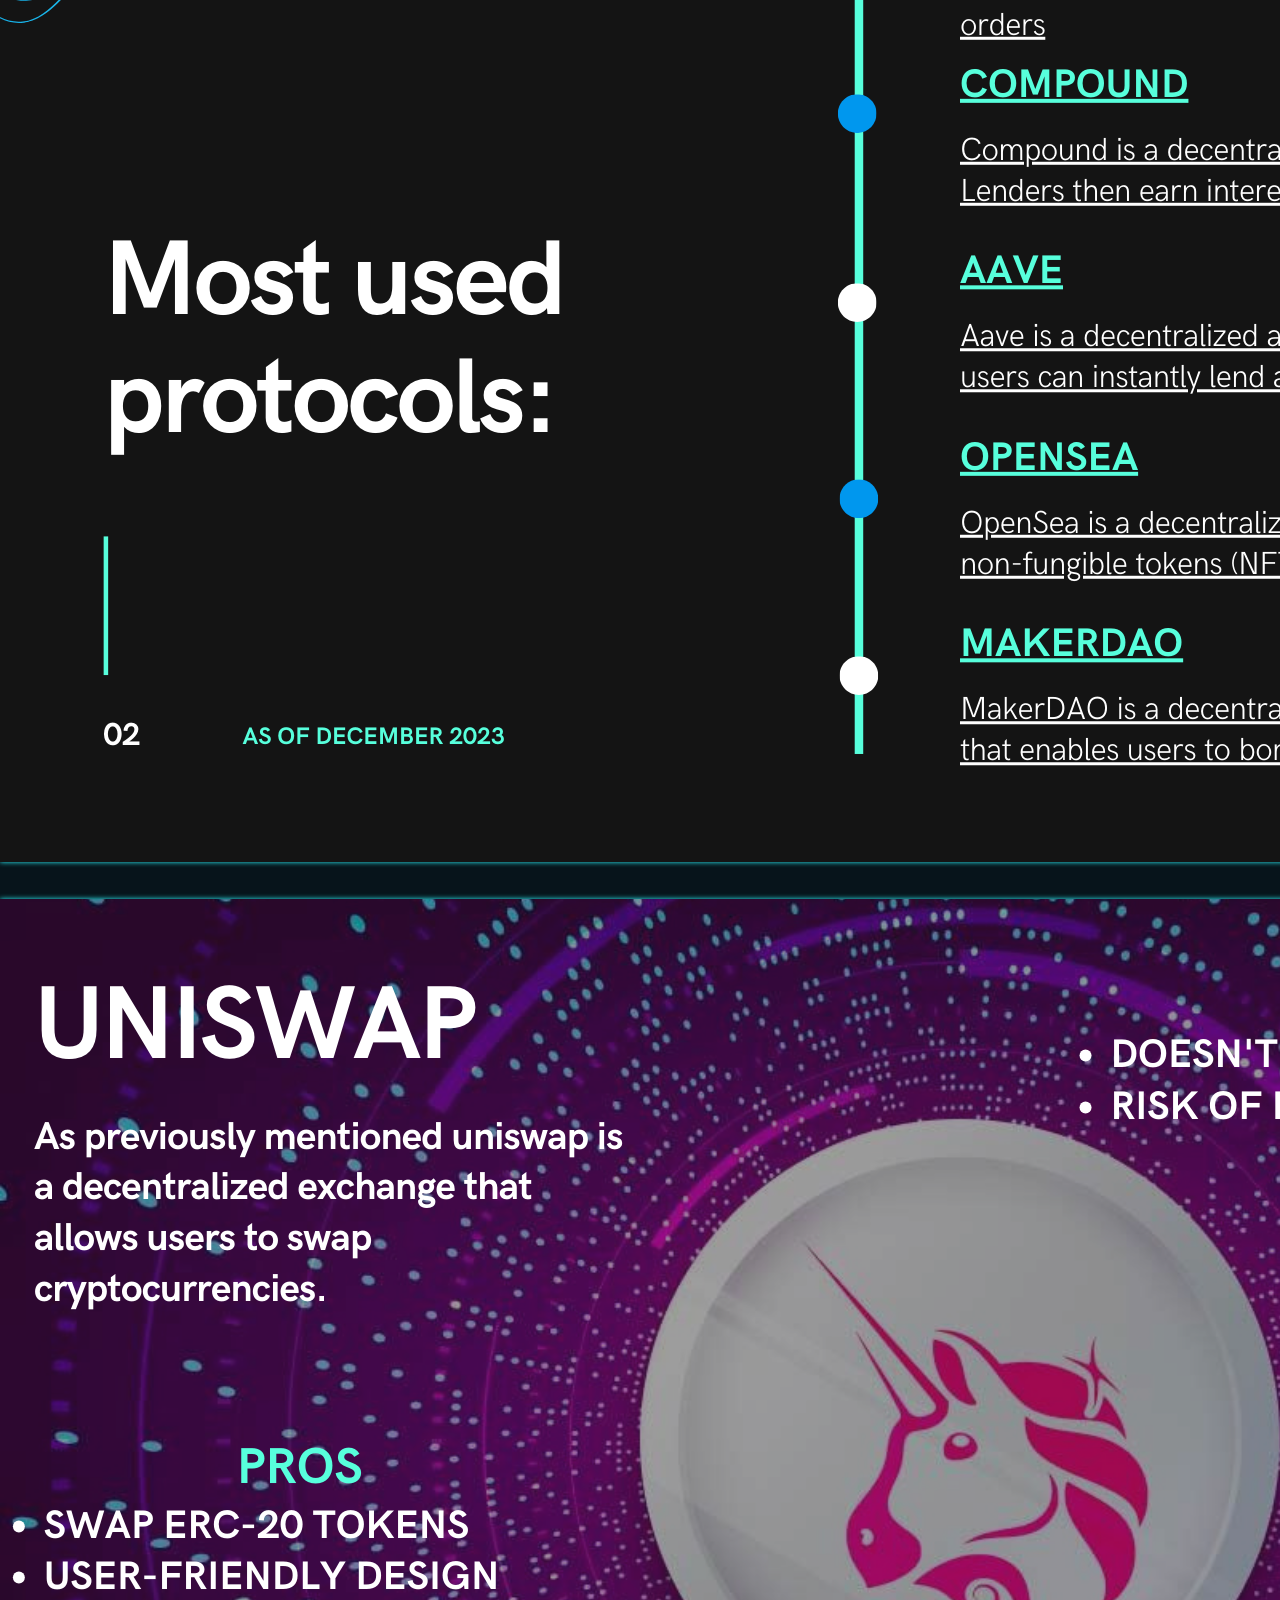
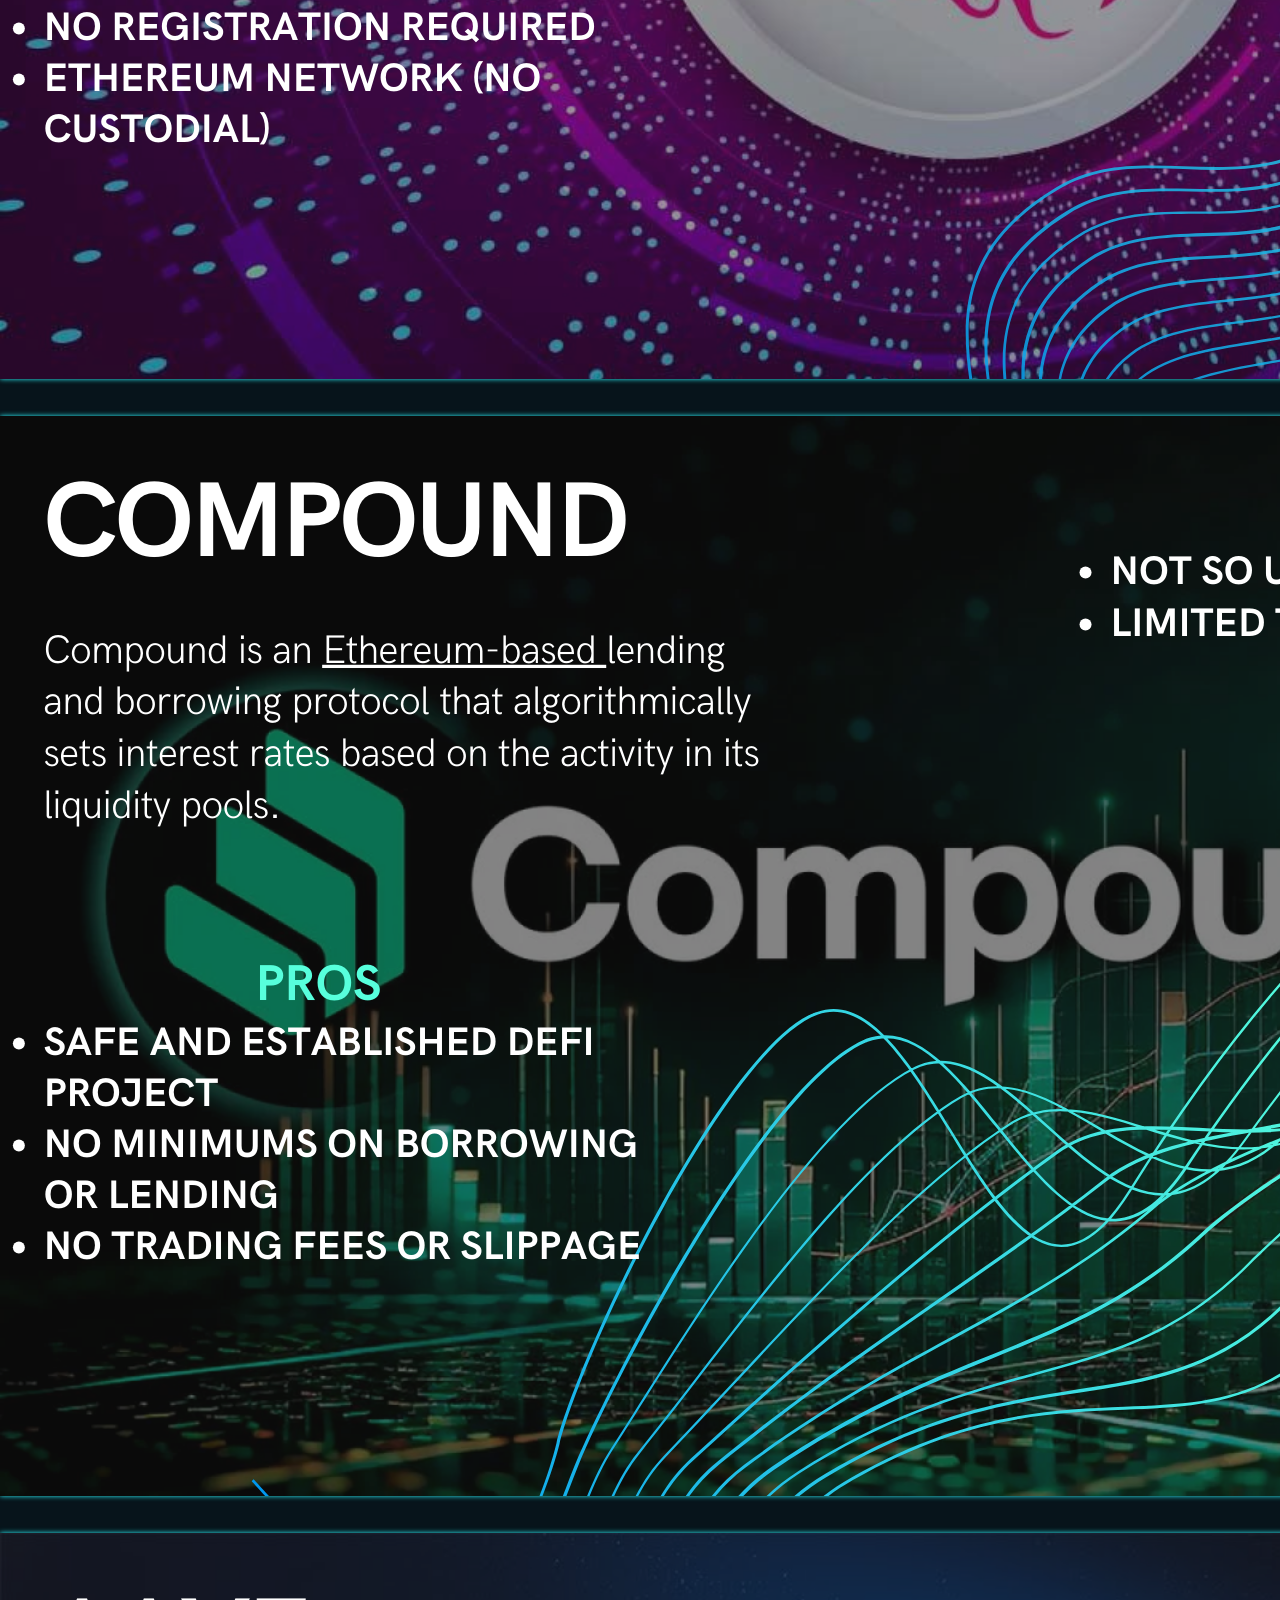
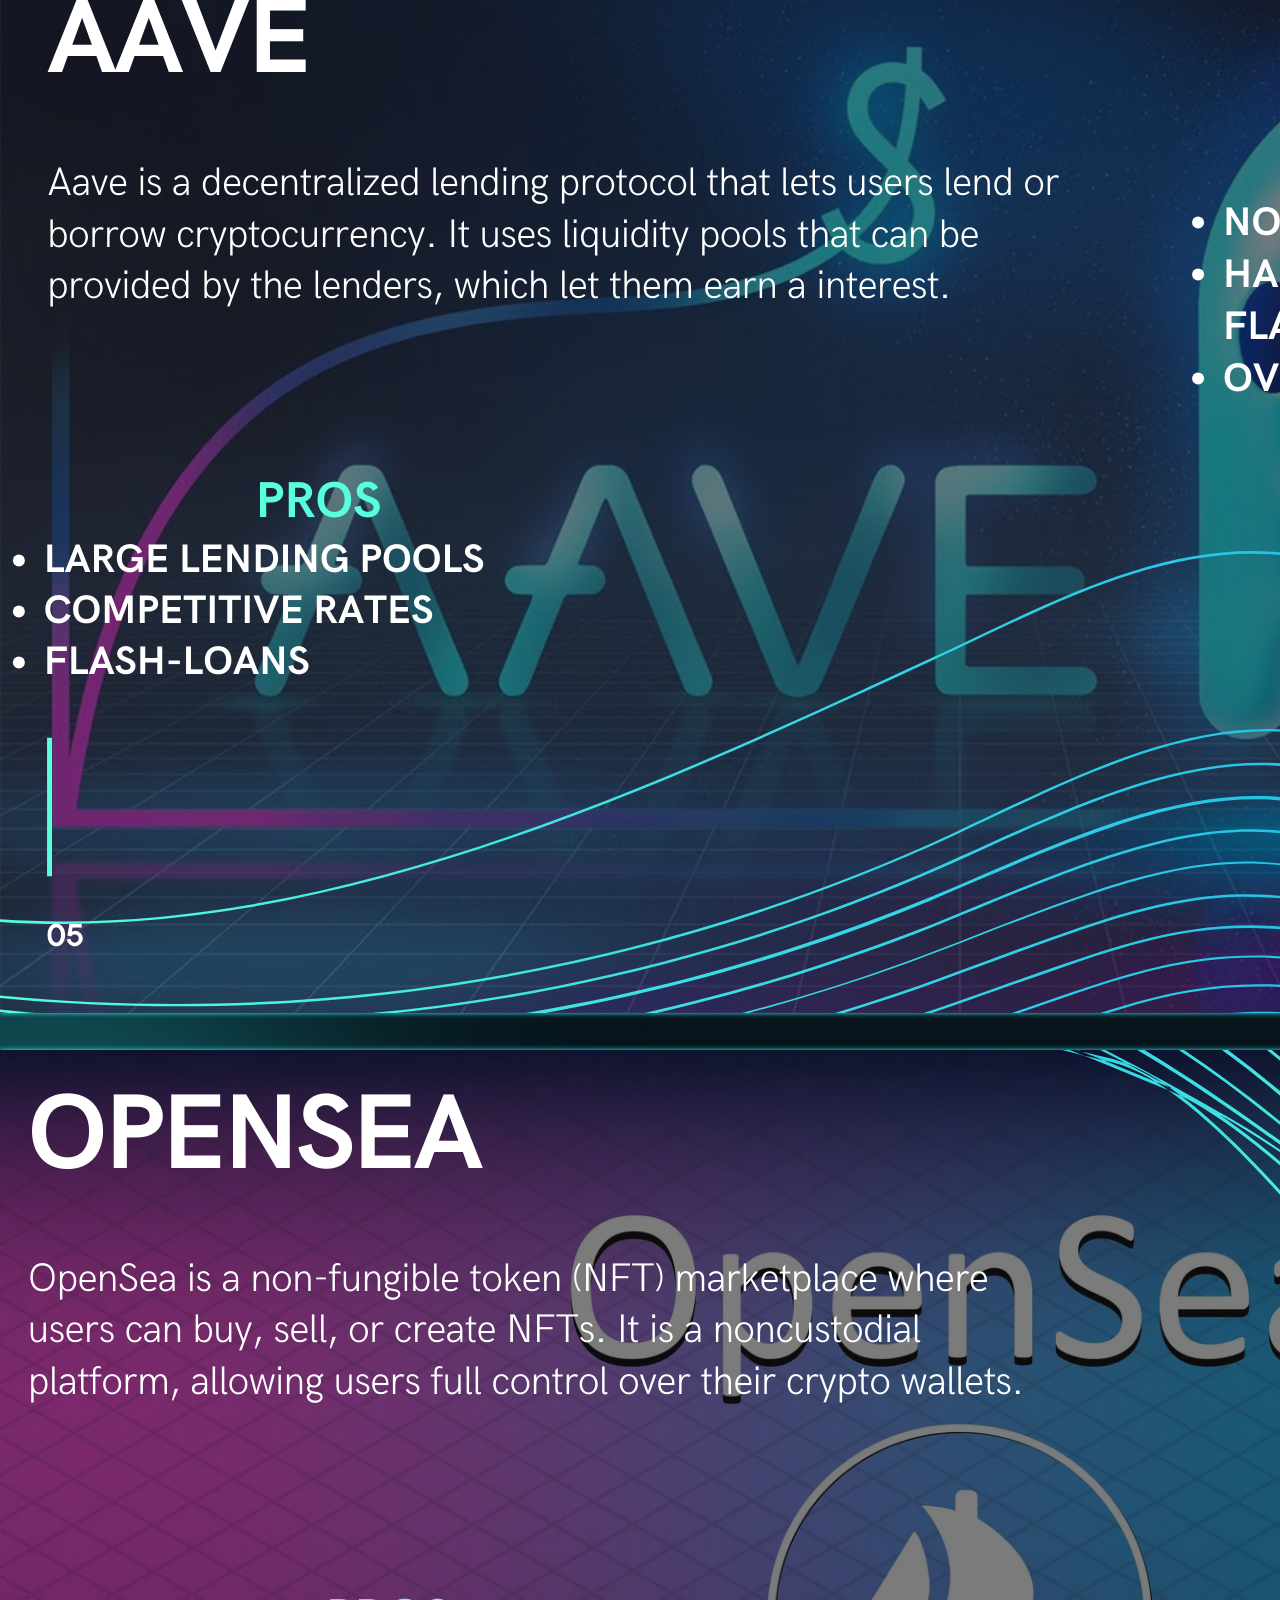
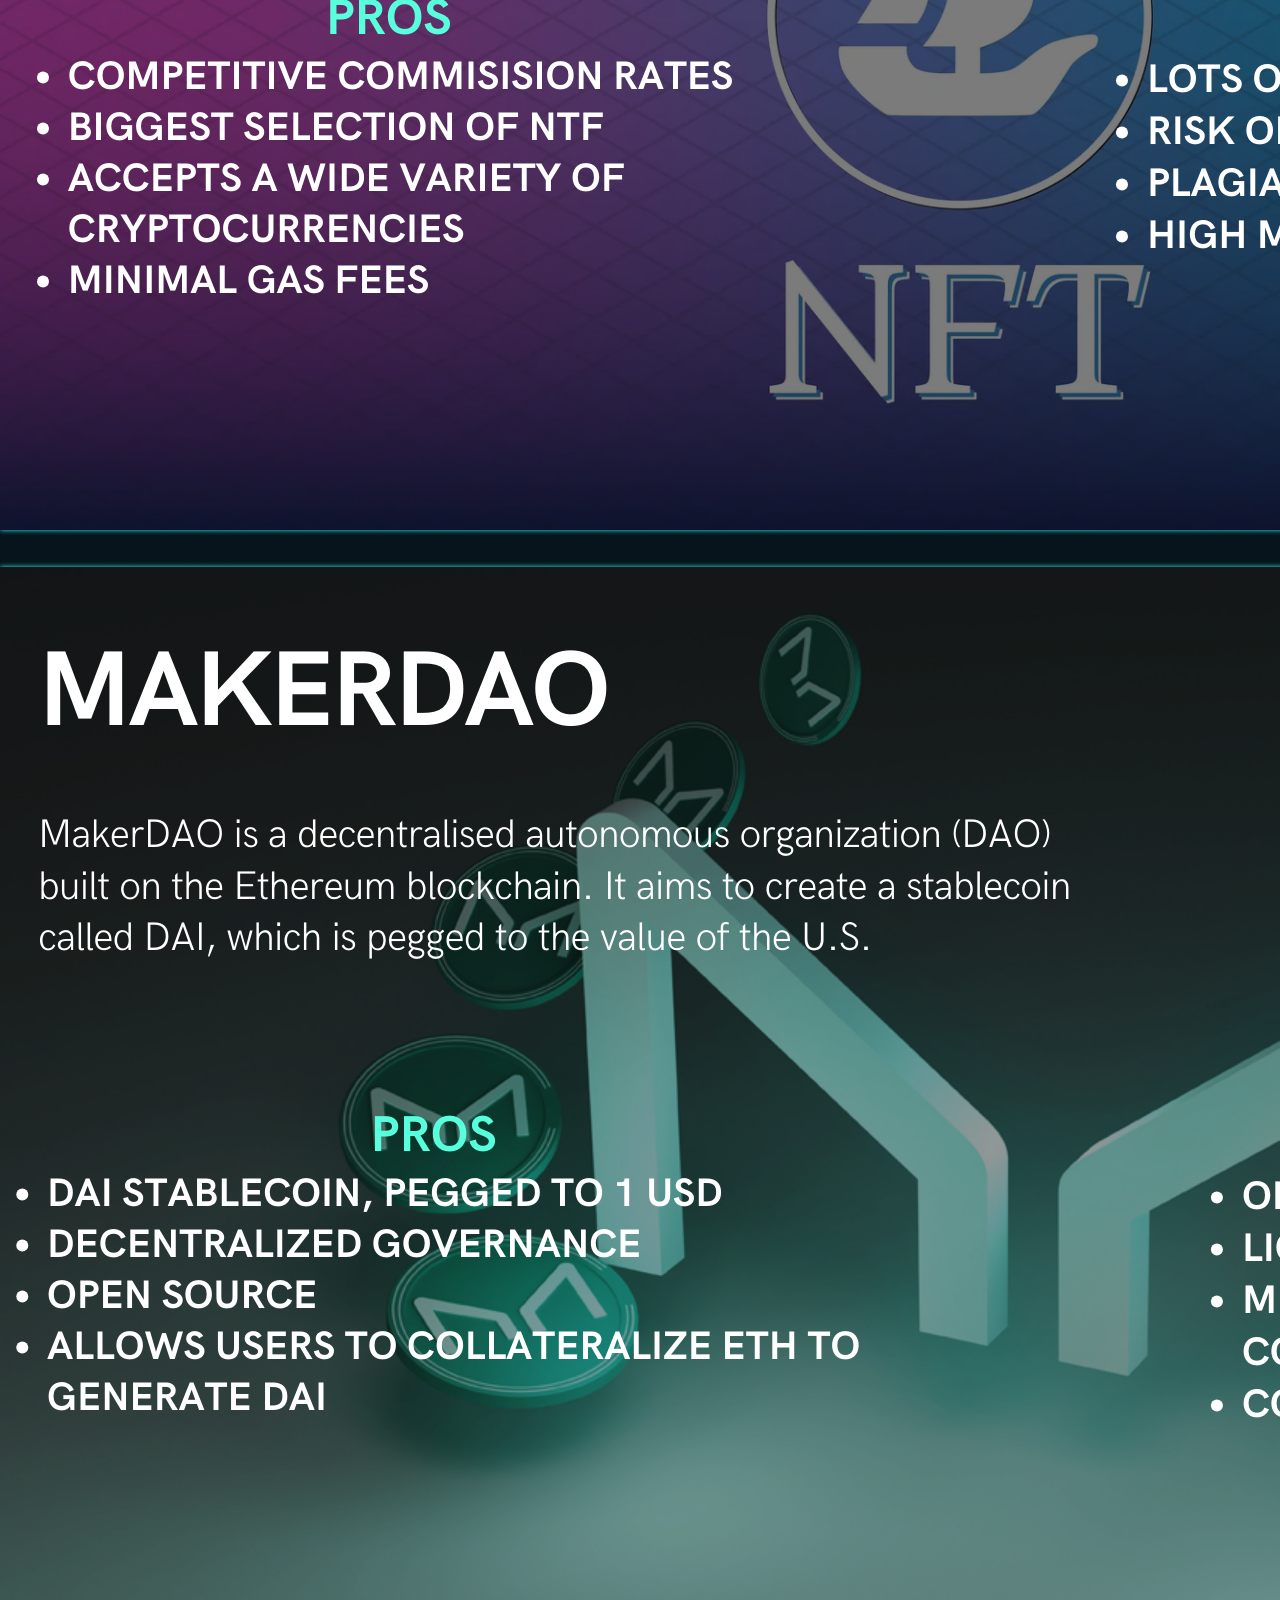
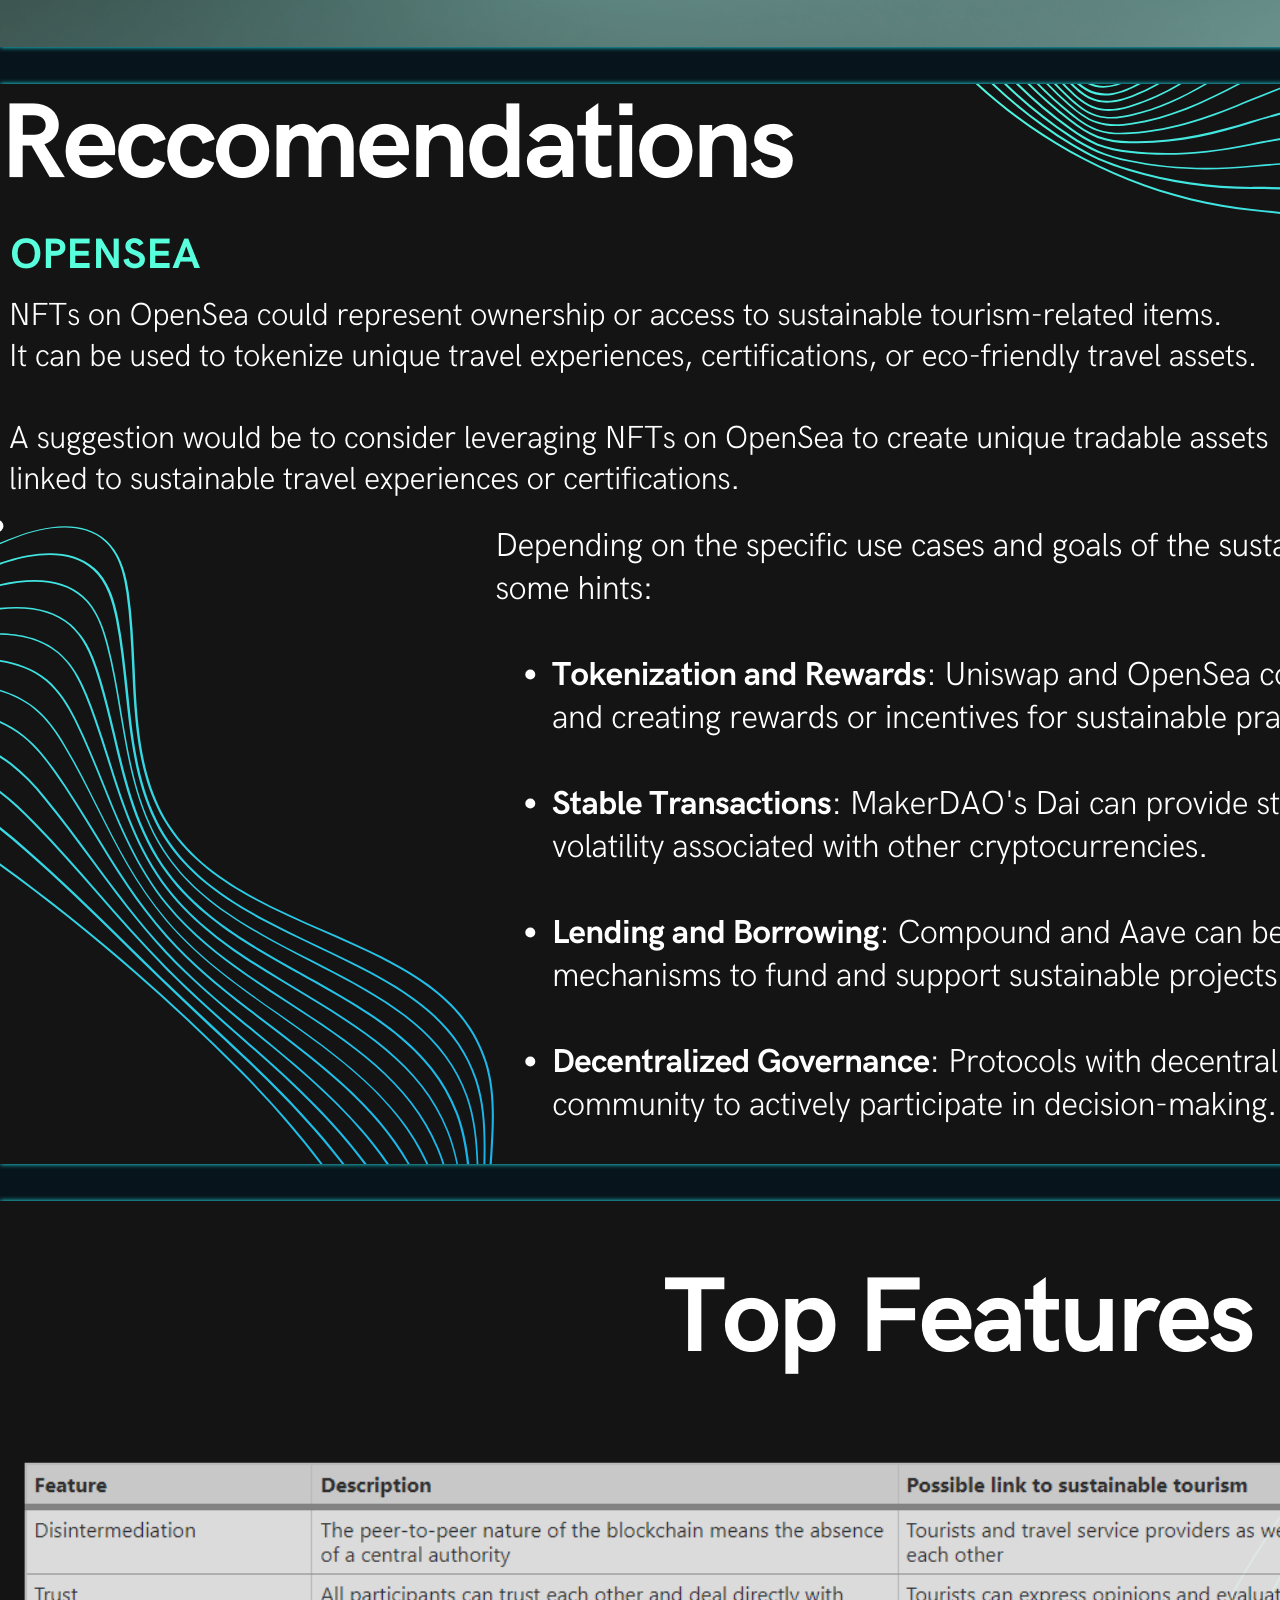
==== commit 7635191e: "added CV italian, fixed minor issues" ====
--- a/index.html
+++ b/index.html
@@ -3,7 +3,7 @@
 
 <head>
   <meta charset="UTF-8">
-  <meta name="viewport" content="width=device-width, initial-scale=1.0"> 
+  <meta name="viewport" content="width=device-width, initial-scale=1.0, shrink-to-fit=no"> 
    <!--Open Graph Meta tags-->
   <meta property="og:title" content="Alessio Zedda Web3 Personal Site" />
   <title>Web3 Developer</title>
@@ -45,27 +45,26 @@
 
 
   <div class="page-wrapper">
-  <header class="sticky-top" id="home">
+  <header class="sticky-top">
     
     <div class="container-f p-2 d-flex">
-      <div class="haeder-container">
+      <div class="header-container">
         <img src="./assets/images/alessio.png" class="alessio" alt="Responsive image">
       </div>
       <div class="text-container">
-        <h1 class="default-text large-screen-only">Studying to become a BLOCKCHAIN DEVELOPER</h1>
-        <h1 class="default-text small-screen-only">BLOCKCHAIN DEVELOPER</h1>
+        <h1 class="default-text">SVILUPPATORE BLOCKCHAIN</h1>
         <div class="language-selection">
-          <a href="./en/index.html" class="lang">EN</a>
+          <a href="./en/" class="lang">EN</a>
         </div>
       </div>
     </div>
   </header>
 
   <section>
-    <div class="home-gradient"></div>
+    <div class="home-gradient" id="home"></div>
     <div class="home-gradient right"></div>
   </section>
-  <div class="row r-l">
+  <div class="row r-l container-fluid">
     <div class="col pic-container image-container">
       <img src="./assets/images/picture.jpg" class="home-picture green-filter">
     </div>
@@ -80,13 +79,13 @@
     </div>
   </div>
   <div class="cv-container">
-  <a href="./assets/cv/index.html">
+  <a href="./assets/cv/">
     <button class="cv-btn mt-3">
     CV personale
     </button>
   </a>
 </div>
-  <div class="row mt-3 l-r">
+  <div class="row l-r container-fluid">
     <div class="col bio-container margin-left">
       <span class="bio-title">
         CALISTHENICS:</span><br />
@@ -323,7 +322,7 @@
     </div>
   </section>
   <div class="cv-container cv-btn-mt">
-    <a href="./assets/cv/index.html">
+    <a href="./assets/cv/">
       <button class="cv-btn">
       CV personale
       </button>
@@ -371,13 +370,8 @@
     </footer>
   </div>
 </div>
-  <!--Smooth scroll-->
-  <script src="https://cdn.jsdelivr.net/gh/studio-freight/lenis@0.2.28/bundled/lenis.js"></script>
-  <script src="https://cdn.jsdelivr.net/npm/bootstrap@5.3.2/dist/js/bootstrap.bundle.min.js"
-    integrity="sha384-C6RzsynM9kWDrMNeT87bh95OGNyZPhcTNXj1NW7RuBCsyN/o0jlpcV8Qyq46cDfL"
-    crossorigin="anonymous"></script>
-    <!--bootstrap-->
-    <script src="https://code.jquery.com/jquery-3.3.1.slim.min.js" integrity="sha384-q8i/X+965DzO0rT7abK41JStQIAqVgRVzpbzo5smXKp4YfRvH+8abtTE1Pi6jizo" crossorigin="anonymous"></script>
+<!--bootstrap-->
+<script src="https://code.jquery.com/jquery-3.3.1.slim.min.js" integrity="sha384-q8i/X+965DzO0rT7abK41JStQIAqVgRVzpbzo5smXKp4YfRvH+8abtTE1Pi6jizo" crossorigin="anonymous"></script>
 <script src="https://cdn.jsdelivr.net/npm/popper.js@1.14.3/dist/umd/popper.min.js" integrity="sha384-ZMP7rVo3mIykV+2+9J3UJ46jBk0WLaUAdn689aCwoqbBJiSnjAK/l8WvCWPIPm49" crossorigin="anonymous"></script>
 <script src="https://cdn.jsdelivr.net/npm/bootstrap@4.1.3/dist/js/bootstrap.min.js" integrity="sha384-ChfqqxuZUCnJSK3+MXmPNIyE6ZbWh2IMqE241rYiqJxyMiZ6OW/JmZQ5stwEULTy" crossorigin="anonymous"></script>
 </body>
--- a/assets/css/style.css
+++ b/assets/css/style.css
@@ -9,11 +9,11 @@
   font-family: "Roboto";
   font-weight: 400;
   background-color: #07141b;
-  cursor: default; }
-
-.row {
-  --bs-gutter-x: 0 !important;
-  /* Set horizontal gutter to 0 */ }
+  cursor: default;
+  overflow-x: hidden; }
+
+.page-wrapper {
+  margin: 0 auto; }
 
 * {
   margin: 0;
@@ -29,9 +29,11 @@
 
 .alessio {
   max-width: 250px;
-  max-height: 60px; }
-
-.haeder-container {
+  max-height: 60px;
+  min-width: 200px;
+  width: 100%; }
+
+.header-container {
   display: flex;
   justify-content: flex-start;
   margin-left: 3vw; }
@@ -43,7 +45,9 @@
     background-color: transparent;
     /* Semi-transparent background */
     backdrop-filter: blur(5px);
-    /* Apply a 5px blur effect to the backdrop */ } }
+    /* Apply a 5px blur effect to the backdrop */
+    -webkit-backdrop-filter: blur(5px);
+    /*Safari blur*/ } }
 .cv-btn {
   border-radius: 50px;
   height: 60px;
@@ -71,14 +75,6 @@
 .smaller {
   font-size: 21px; }
 
-/* .text-container {
-  position: relative;
-  display: inline-block;
-  font-size: 30px;
-  background: linear-gradient(to right,$blue , $green); 
-  -webkit-background-clip: text;
-  -webkit-text-fill-color: transparent;
-} */
 .text-container {
   display: inline-block; }
 
@@ -87,7 +83,8 @@
 
 .language-selection {
   display: inline-block;
-  margin-left: 2rem; }
+  margin-left: 2rem;
+  font-size: 26px; }
 
 .mission {
   color: #bdbdbd;
@@ -108,7 +105,7 @@
   left: -10%; }
 
 .navbar {
-  min-width: 280px;
+  min-width: 300px;
   position: sticky;
   top: 30px; }
 
@@ -159,6 +156,9 @@
 
 .home {
   color: #18ffb0; }
+
+nav a {
+  text-shadow: 0 0 5px #051819; }
 
 .nav-divider {
   width: 1px;
@@ -218,10 +218,11 @@
 .bio-title {
   background: linear-gradient(to right, #18ffb0, #2cf8ff);
   -webkit-background-clip: text;
-  -webkit-text-fill-color: transparent; }
+  -webkit-text-fill-color: transparent;
+  font-size: 1.7rem; }
 
 .description {
-  font-size: 2rem;
+  font-size: 1.5rem;
   font-weight: 500; }
 
 @media (min-width: 1000px) {
@@ -310,14 +311,6 @@
 .card {
   margin-top: 30px; }
 
-/* .card {
-    color: $blue !important;
-    border: none;
-    background-color: transparent;
-    h5 {
-        text-align: center;
-    }
-} */
 .chi-sono-container {
   margin-bottom: 20px; }
 
@@ -367,12 +360,13 @@
 .ethereum-container {
   max-width: 65%; }
 
-#chi-sono {
+#chi-sono,
+#about-me {
   margin: 0 auto;
   width: 70%; }
 
 .social-container {
-  width: 65%;
+  width: 55%;
   margin: 100px auto;
   border-radius: 50px;
   display: flex;
@@ -380,16 +374,12 @@
   justify-content: space-around; }
 
 .footer-btn {
-  grid-column-gap: 0.5rem;
-  grid-row-gap: 0.5rem;
   color: #fff;
   border-right: 1px solid rgba(255, 255, 255, 0.2);
   border-left: 1px solid rgba(255, 255, 255, 0.2);
-  flex: 1;
   justify-content: center;
   align-items: center;
-  padding-top: 1.5rem;
-  padding-bottom: 1.5rem;
+  padding: 1rem;
   font-weight: 500;
   transition: all .2s;
   display: flex;
@@ -403,8 +393,8 @@
     background: rgba(44, 248, 255, 0.5); }
 
 .social {
-  width: 40px;
-  height: 40px;
+  width: 45px;
+  height: 45px;
   background: #18ffb0;
   border-radius: 50%;
   transition: background 0.5s; }
@@ -414,7 +404,7 @@
   justify-content: center;
   flex-direction: column;
   max-width: 40%;
-  min-width: 300px;
+  min-width: 280px;
   margin: 100px auto;
   box-shadow: 0 0 0.5rem #2cf8ff;
   padding: 15px;
@@ -463,17 +453,30 @@
   color: #2cf8ff;
   margin: 10px 0 5px 5px; }
 
-/*navbar solo con schermi >600px*/
-/* @media (max-width: 600px) {
-    .sticky-top-nav {
-        display: none;
-    }
-} */
+/* width */
+::-webkit-scrollbar {
+  width: 8px;
+  background-color: transparent; }
+
+/* Track */
+::-webkit-scrollbar-track {
+  box-shadow: 0 0 2px #18ffb0;
+  border-radius: 10px; }
+
+/* Handle */
+::-webkit-scrollbar-thumb {
+  background: linear-gradient(to bottom, #2cf8ff, #18ffb0);
+  border-radius: 10px; }
+
+/* Handle on hover */
+::-webkit-scrollbar-thumb:hover {
+  opacity: 0.7; }
+
 /*navbar sticky solo con schermi >600px*/
 @media (max-width: 600px) {
   .sticky-top-nav {
     position: sticky;
-    top: 75px; } }
+    top: 60px; } }
 /*header sticky-top solo da 0-600*/
 @media only screen and (max-width: 600px) {
   .sticky-top {
@@ -526,25 +529,7 @@
 @keyframes textclip {
   to {
     background-position: -200% center; } }
-/* @media (max-width: 500px) {
-    .home-gradient,
-    .gradient-right,
-    .bio-gradient,
-    .contact-gradient,
-    .contact-gradient-right,
-    .gradient {
-        display: none;
-    } 
-
-    .contattami {
-        max-width: 90%;
-        min-width: 250px;
-    }
-}*/
 @media (max-width: 550px) {
-  body {
-    overflow-x: hidden; }
-
   .row {
     display: flex;
     flex-direction: column; }
@@ -563,33 +548,31 @@
   .contattami {
     max-width: 85%; }
 
-  .large-screen-only {
-    display: none; }
-
-  .small-screen-only {
-    display: inline-block;
-    font-size: 1.2rem;
-    margin-left: 10px; }
-
-  .lang {
-    display: flex;
-    justify-content: flex-end; }
-
   .carousel,
   .code {
     width: 100%; }
 
   .carousel-inner {
-    border-radius: 40px; } }
+    border-radius: 40px; }
+
+  .contact-gradient {
+    width: 10rem; }
+
+  .bio-gradient {
+    width: 15rem; }
+
+  .home-gradient {
+    width: 16rem; }
+
+  .cv-btn {
+    margin: 40px 0 !important; } }
 @media (min-width: 551px) {
   .small-screen-only {
     display: none; } }
-@media (max-width: 430px) {
+@media (max-width: 750px) {
   .default-text {
     display: none; } }
 .mobile-icon {
   width: 50px; }
 
-/* --------------hambmenu------------- */
-
 /*# sourceMappingURL=style.css.map */
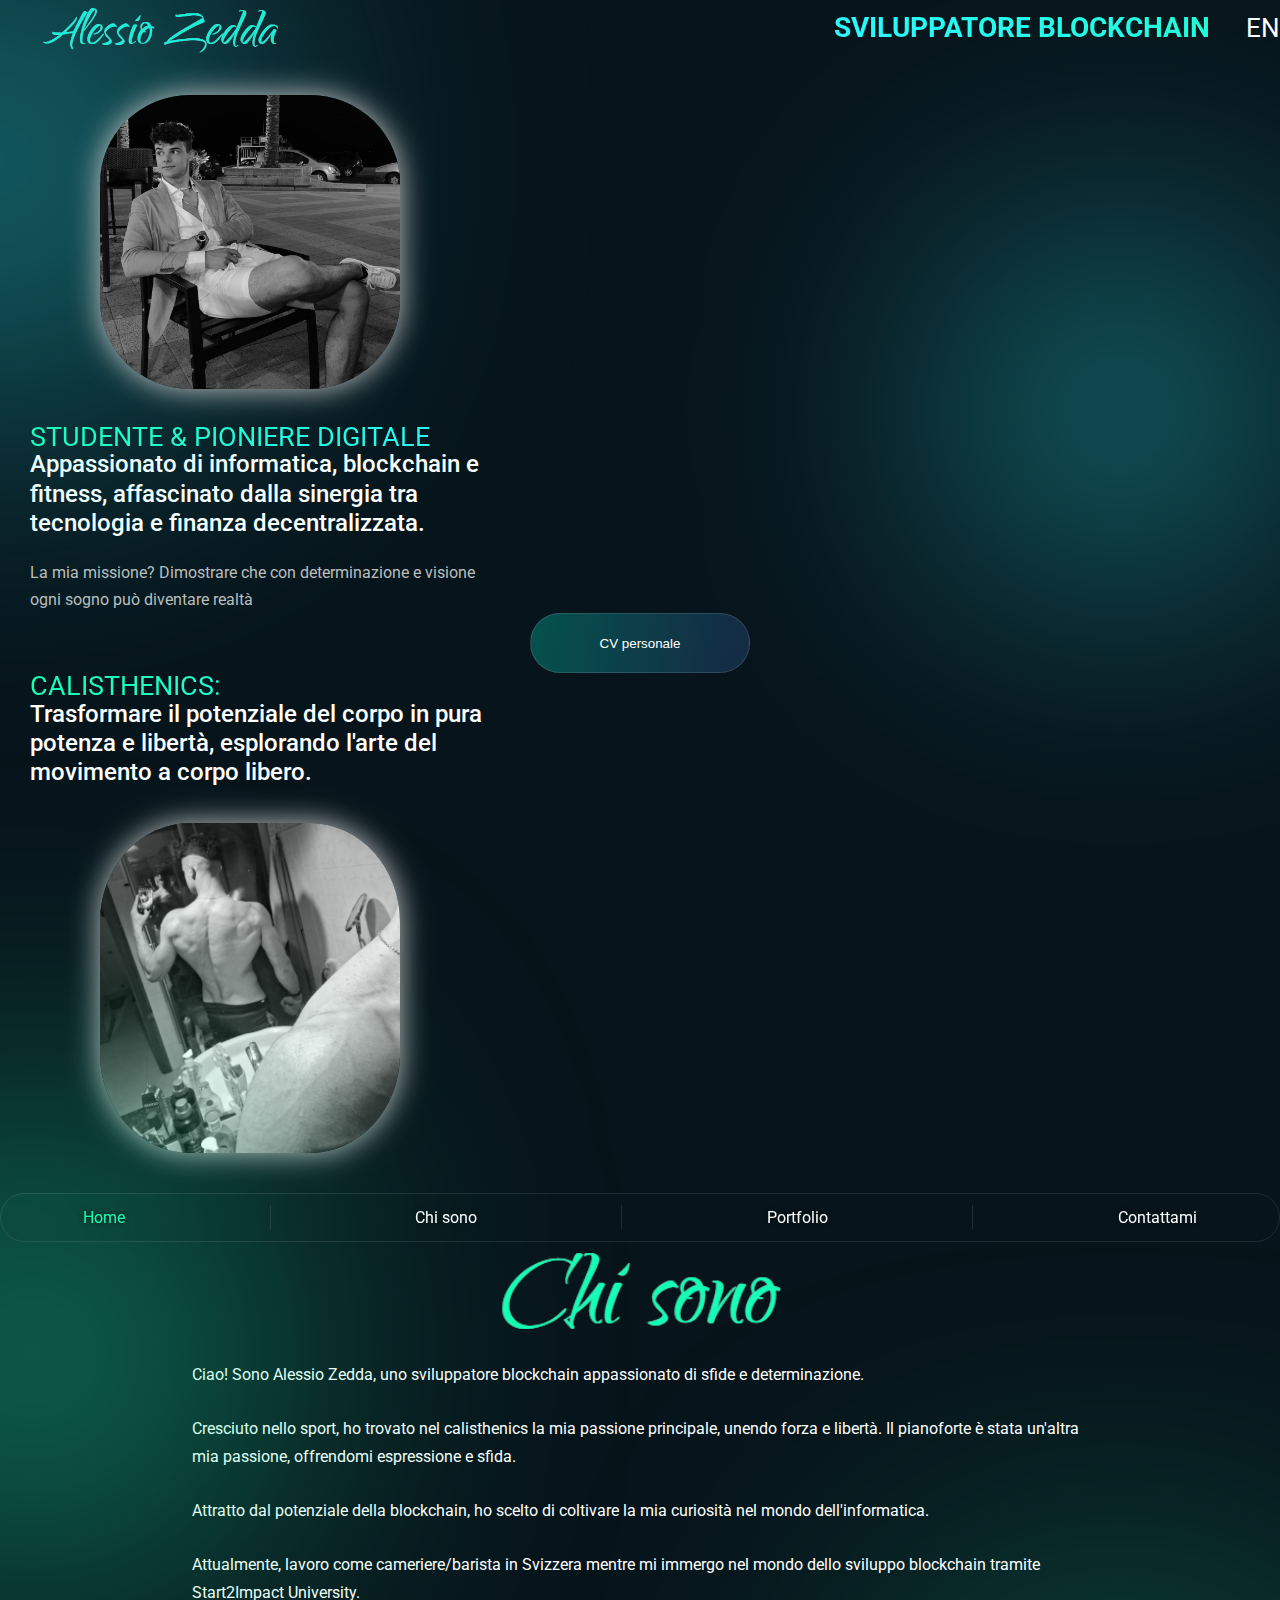
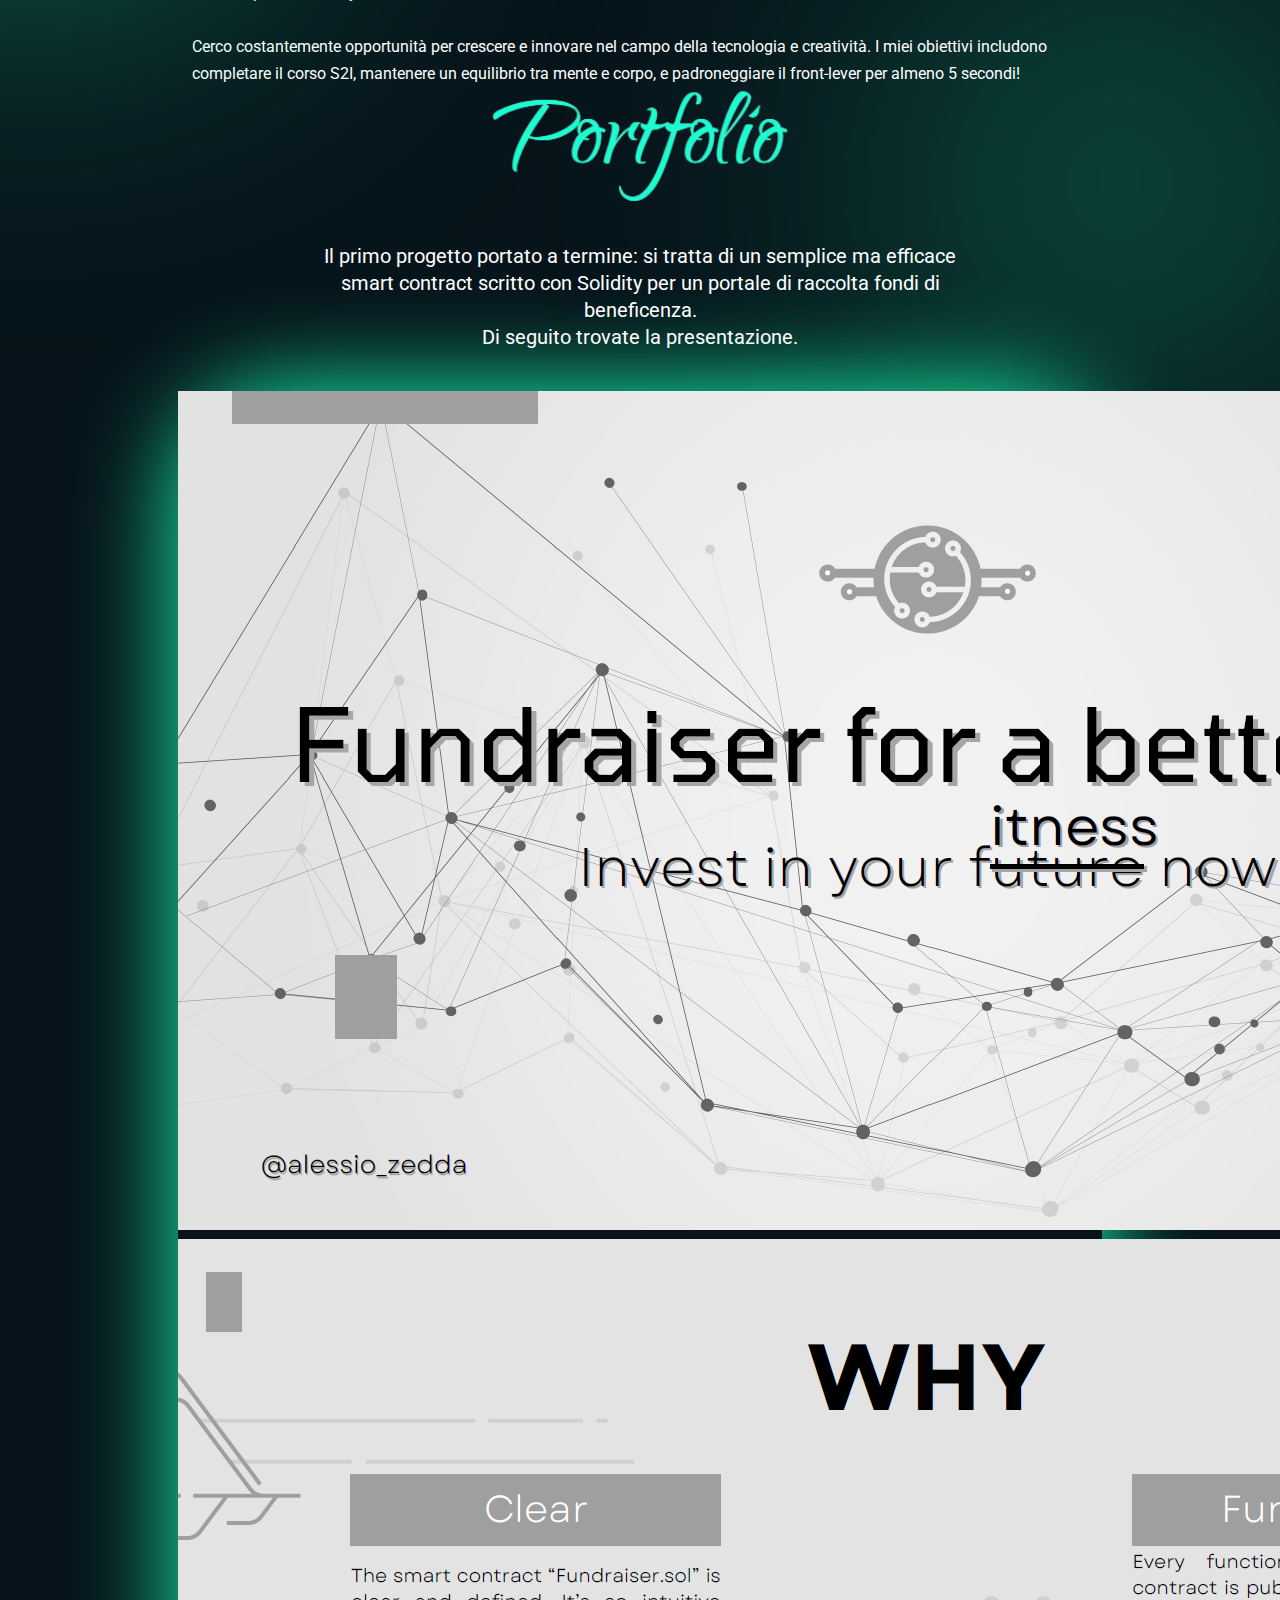
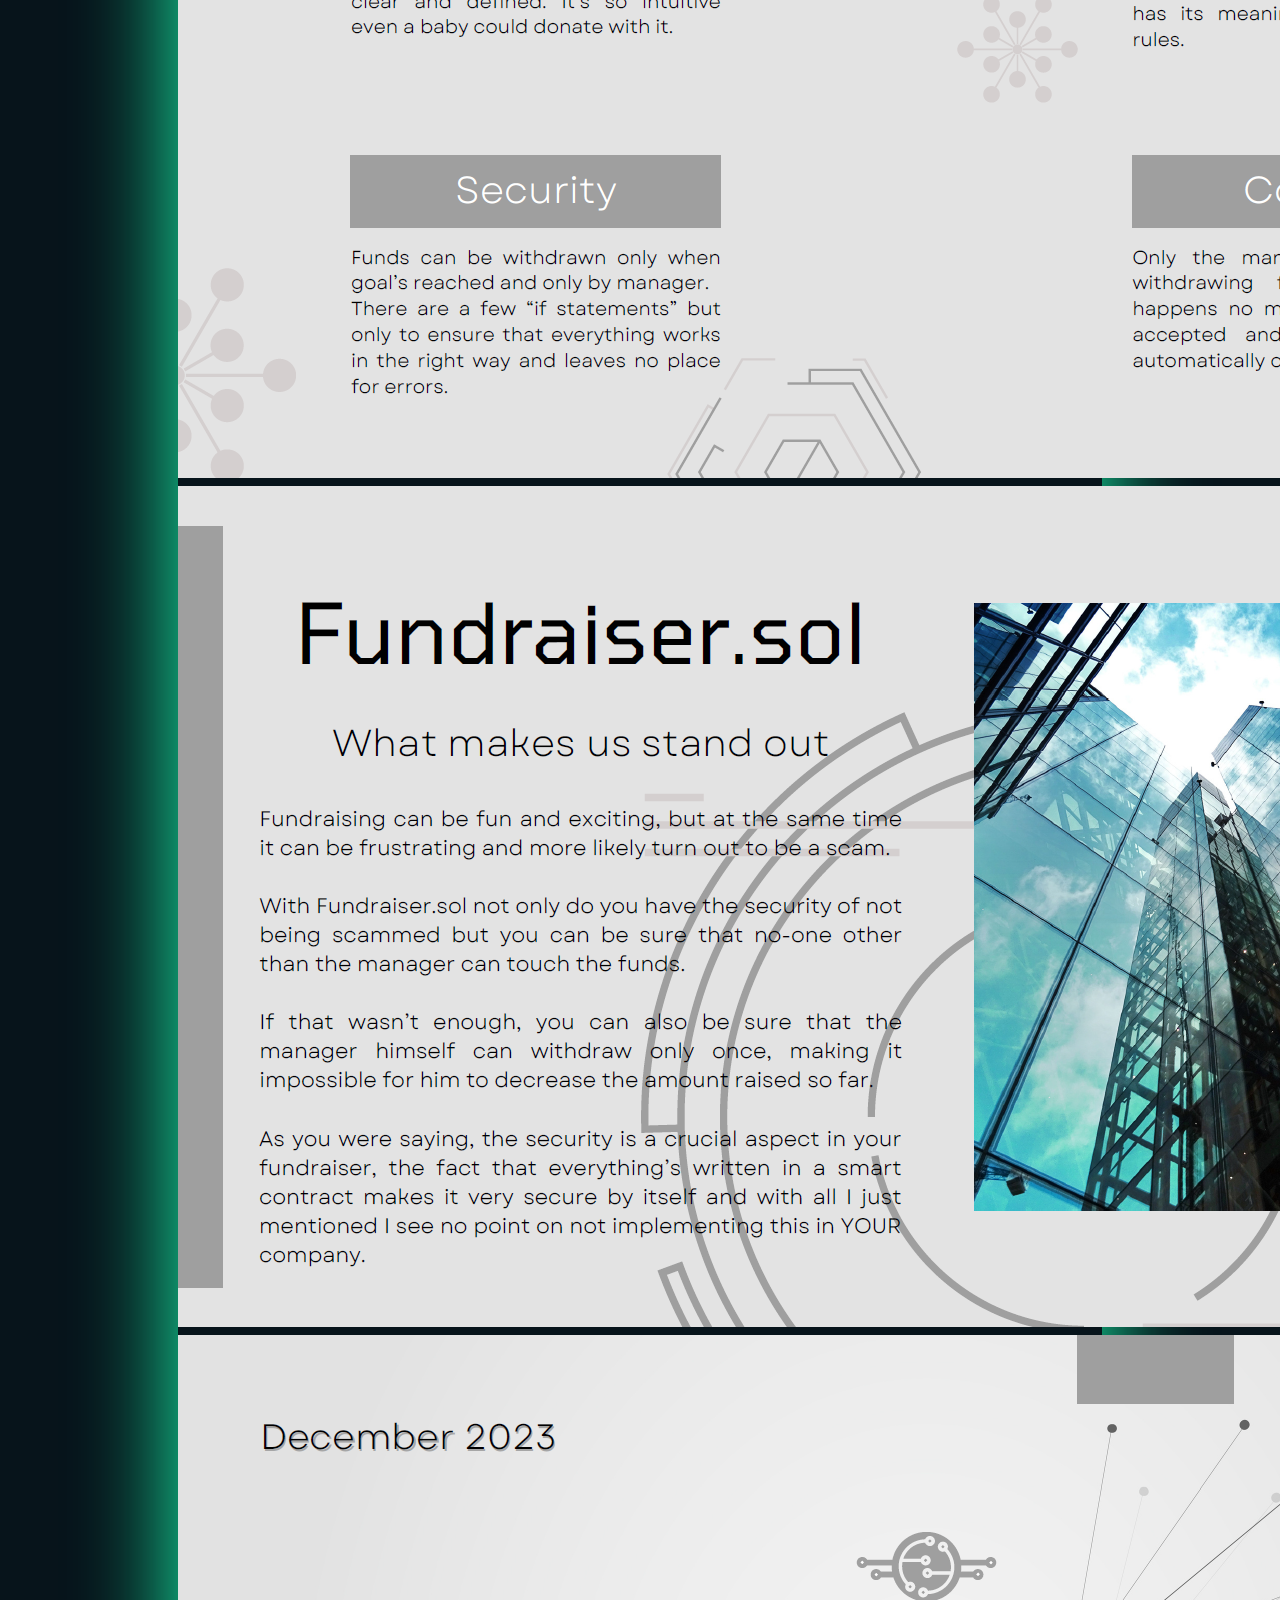
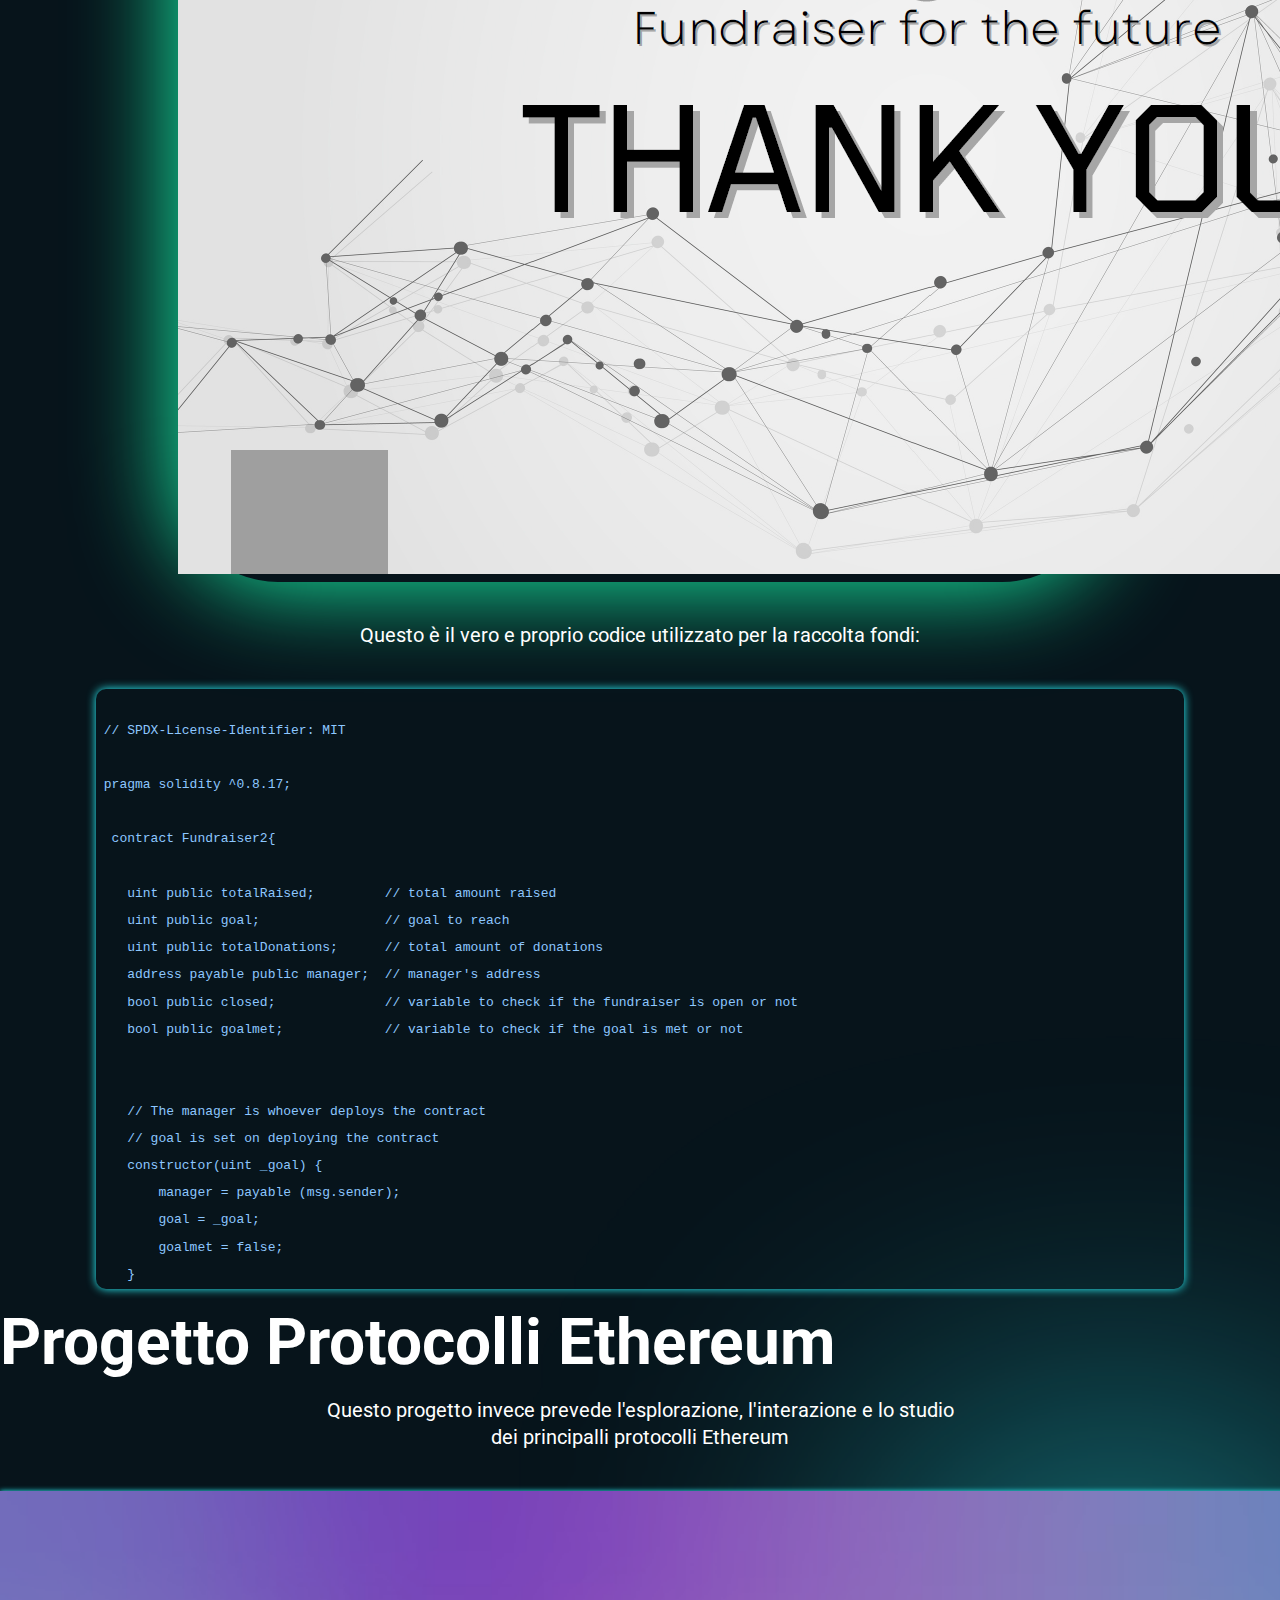
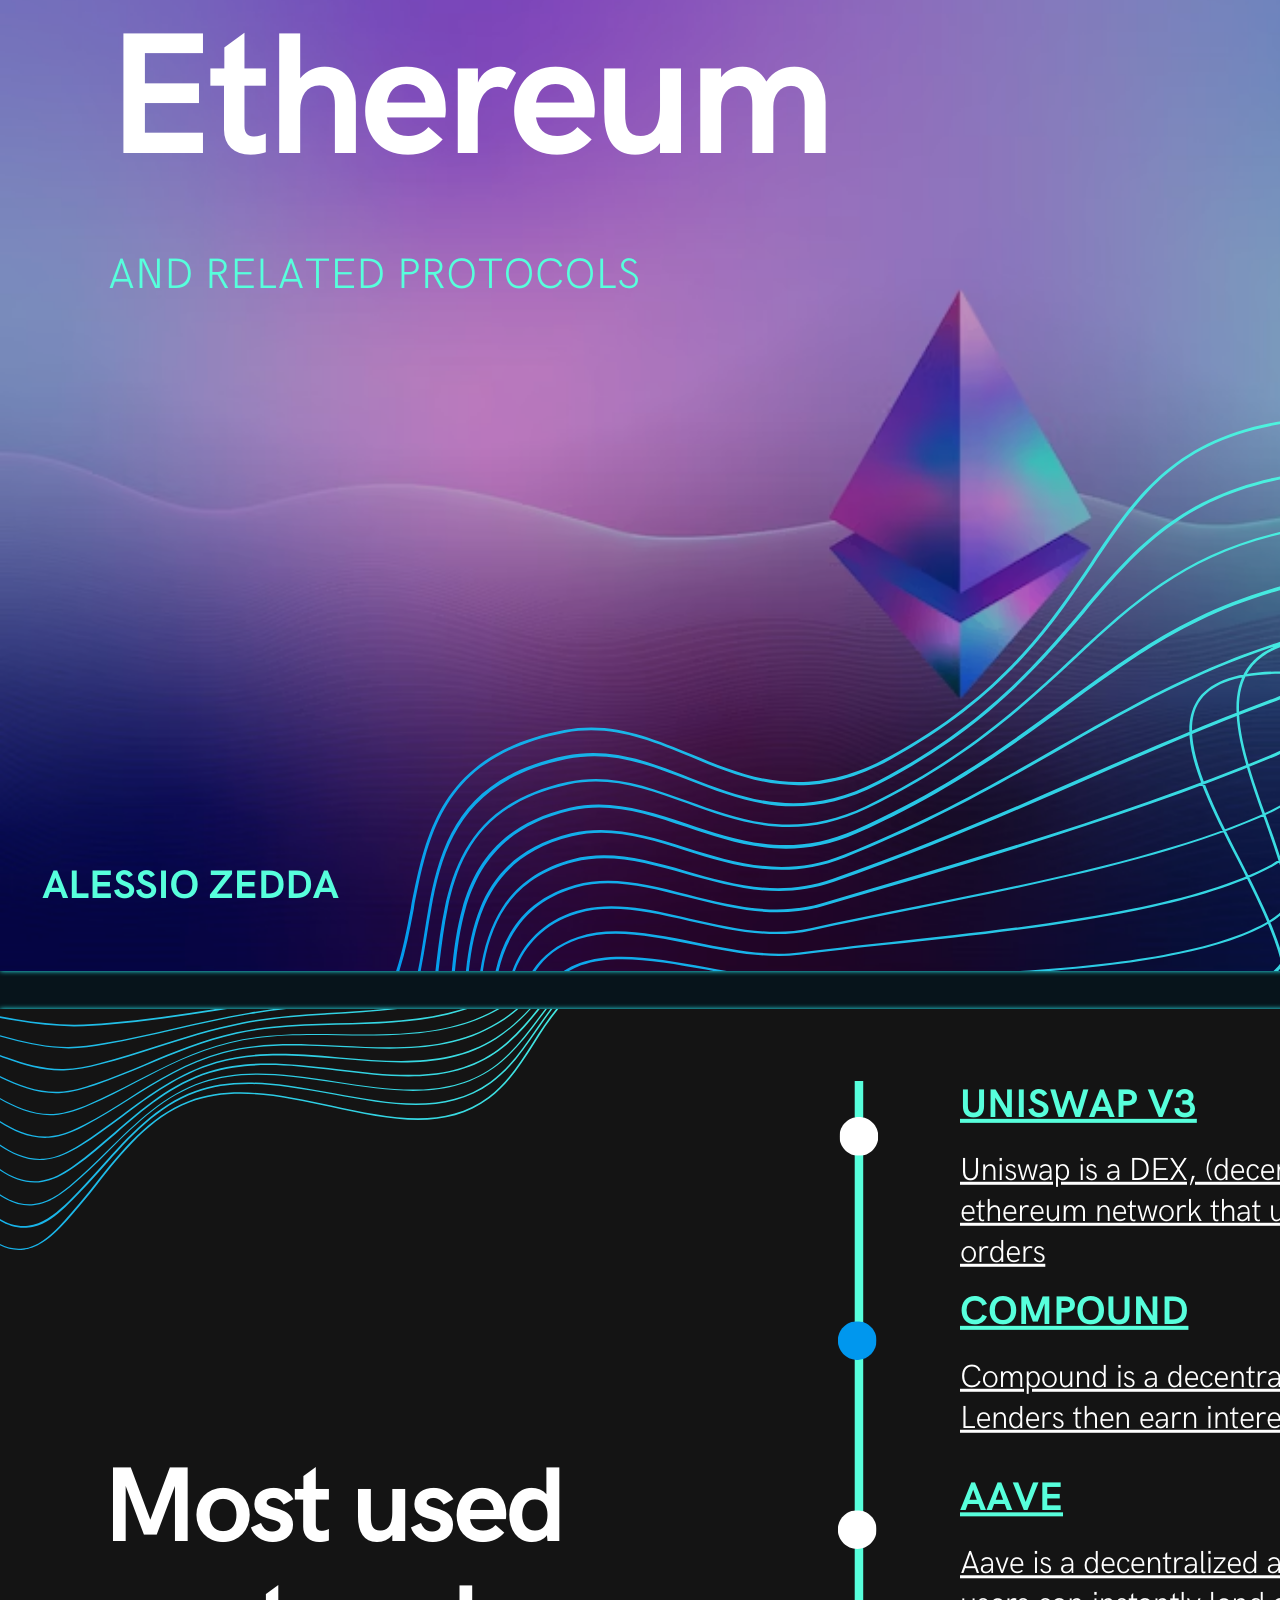
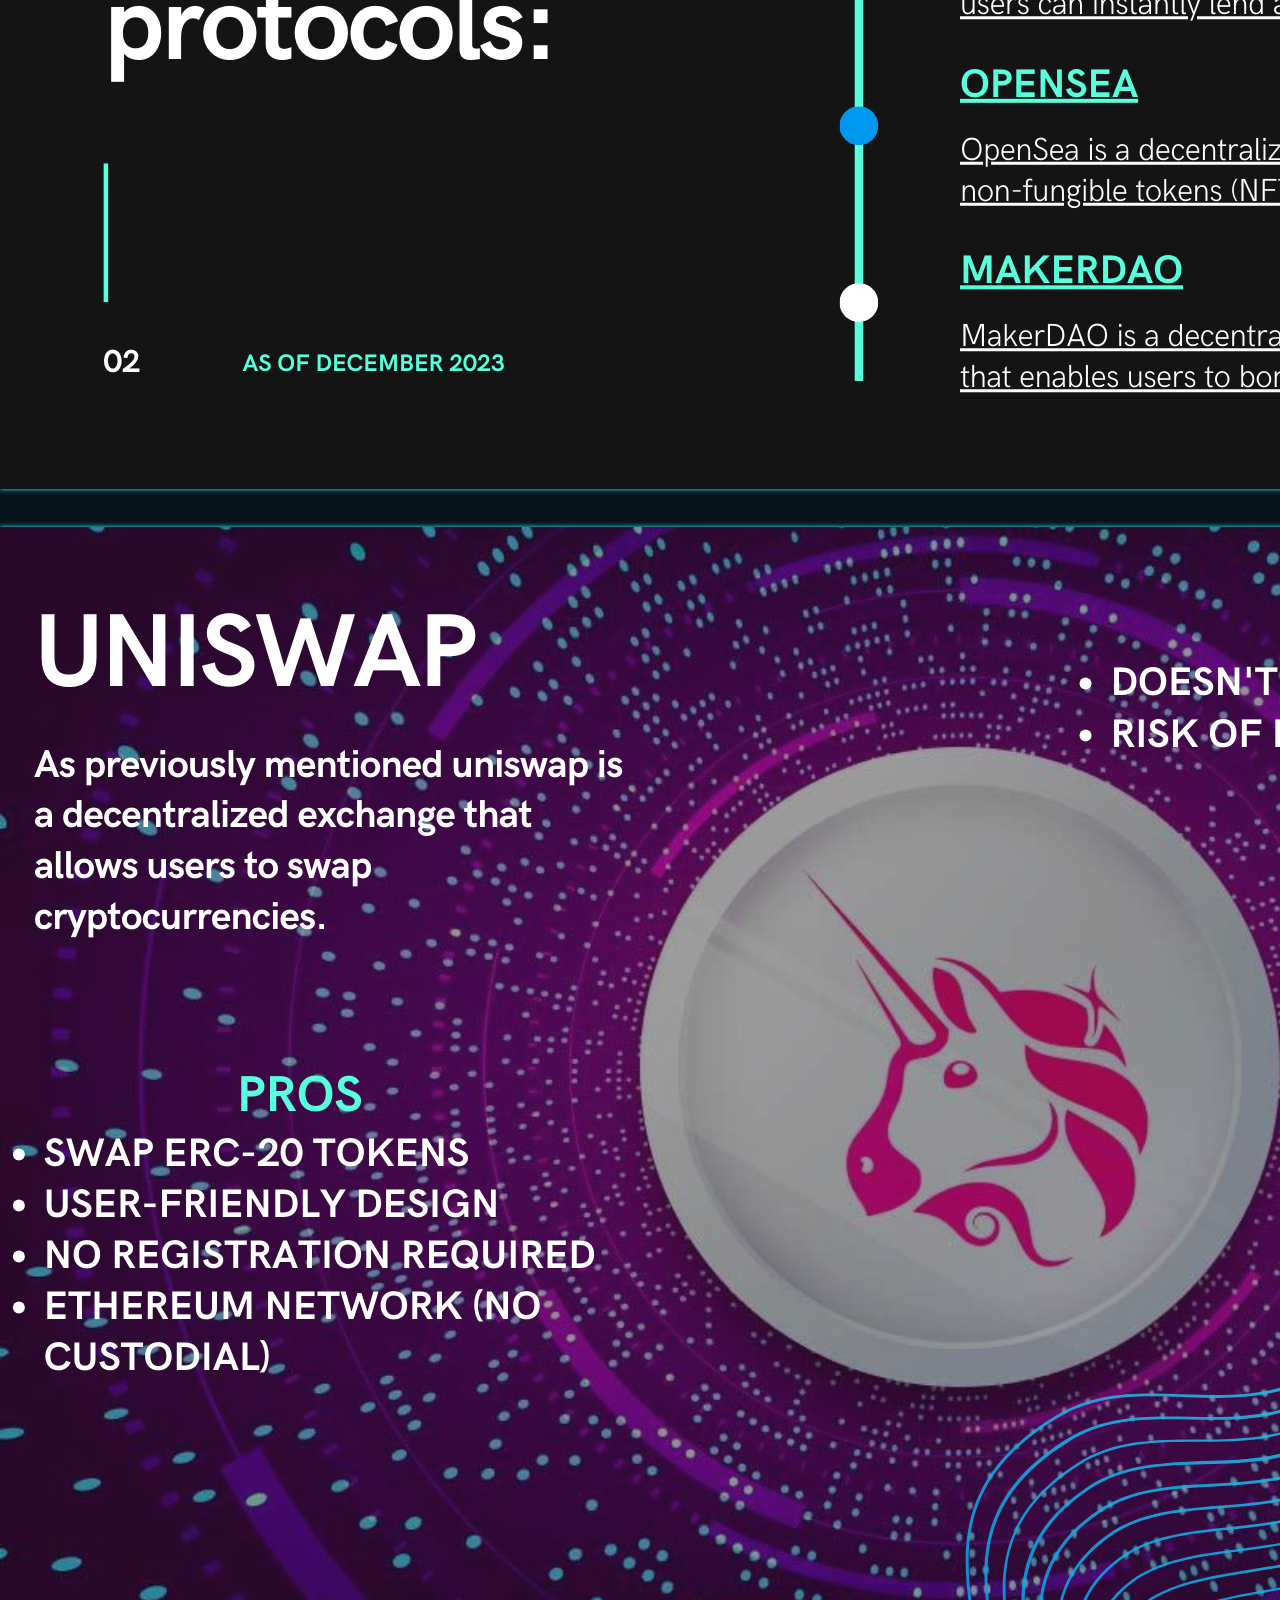
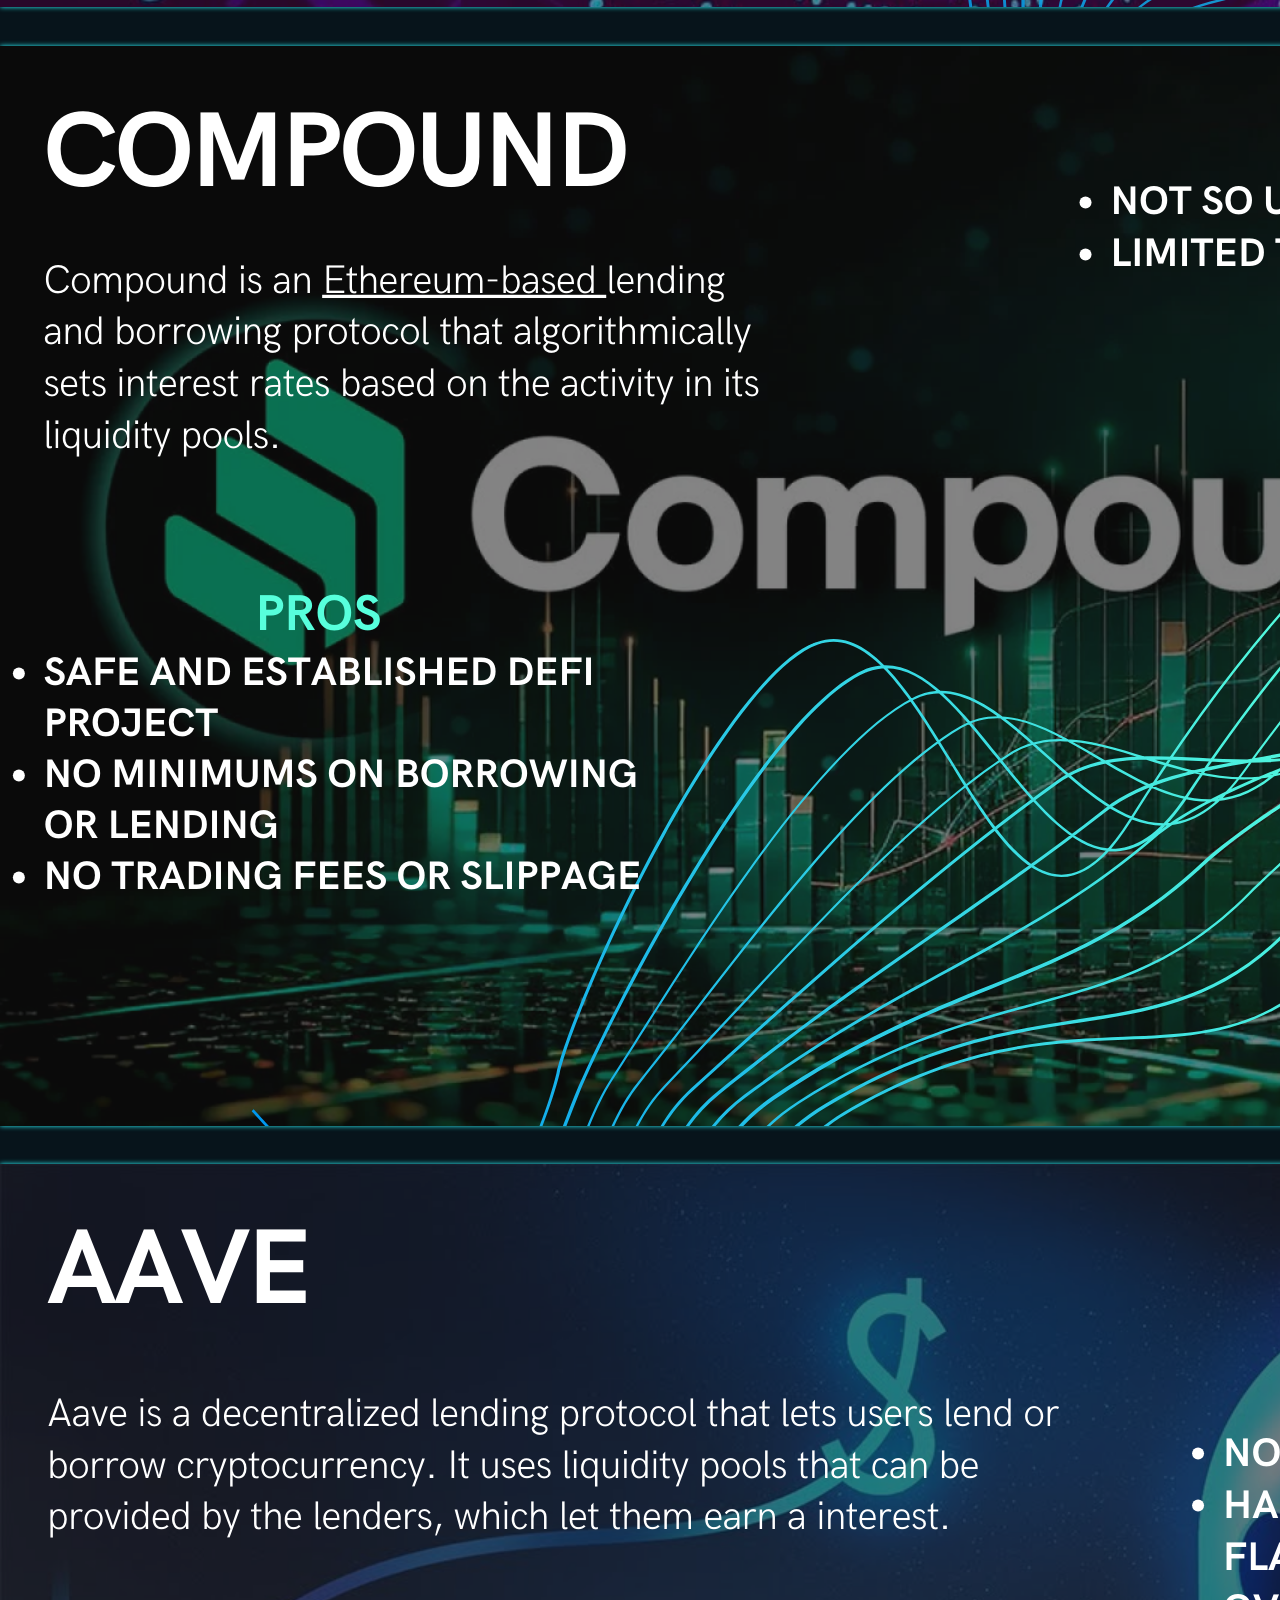
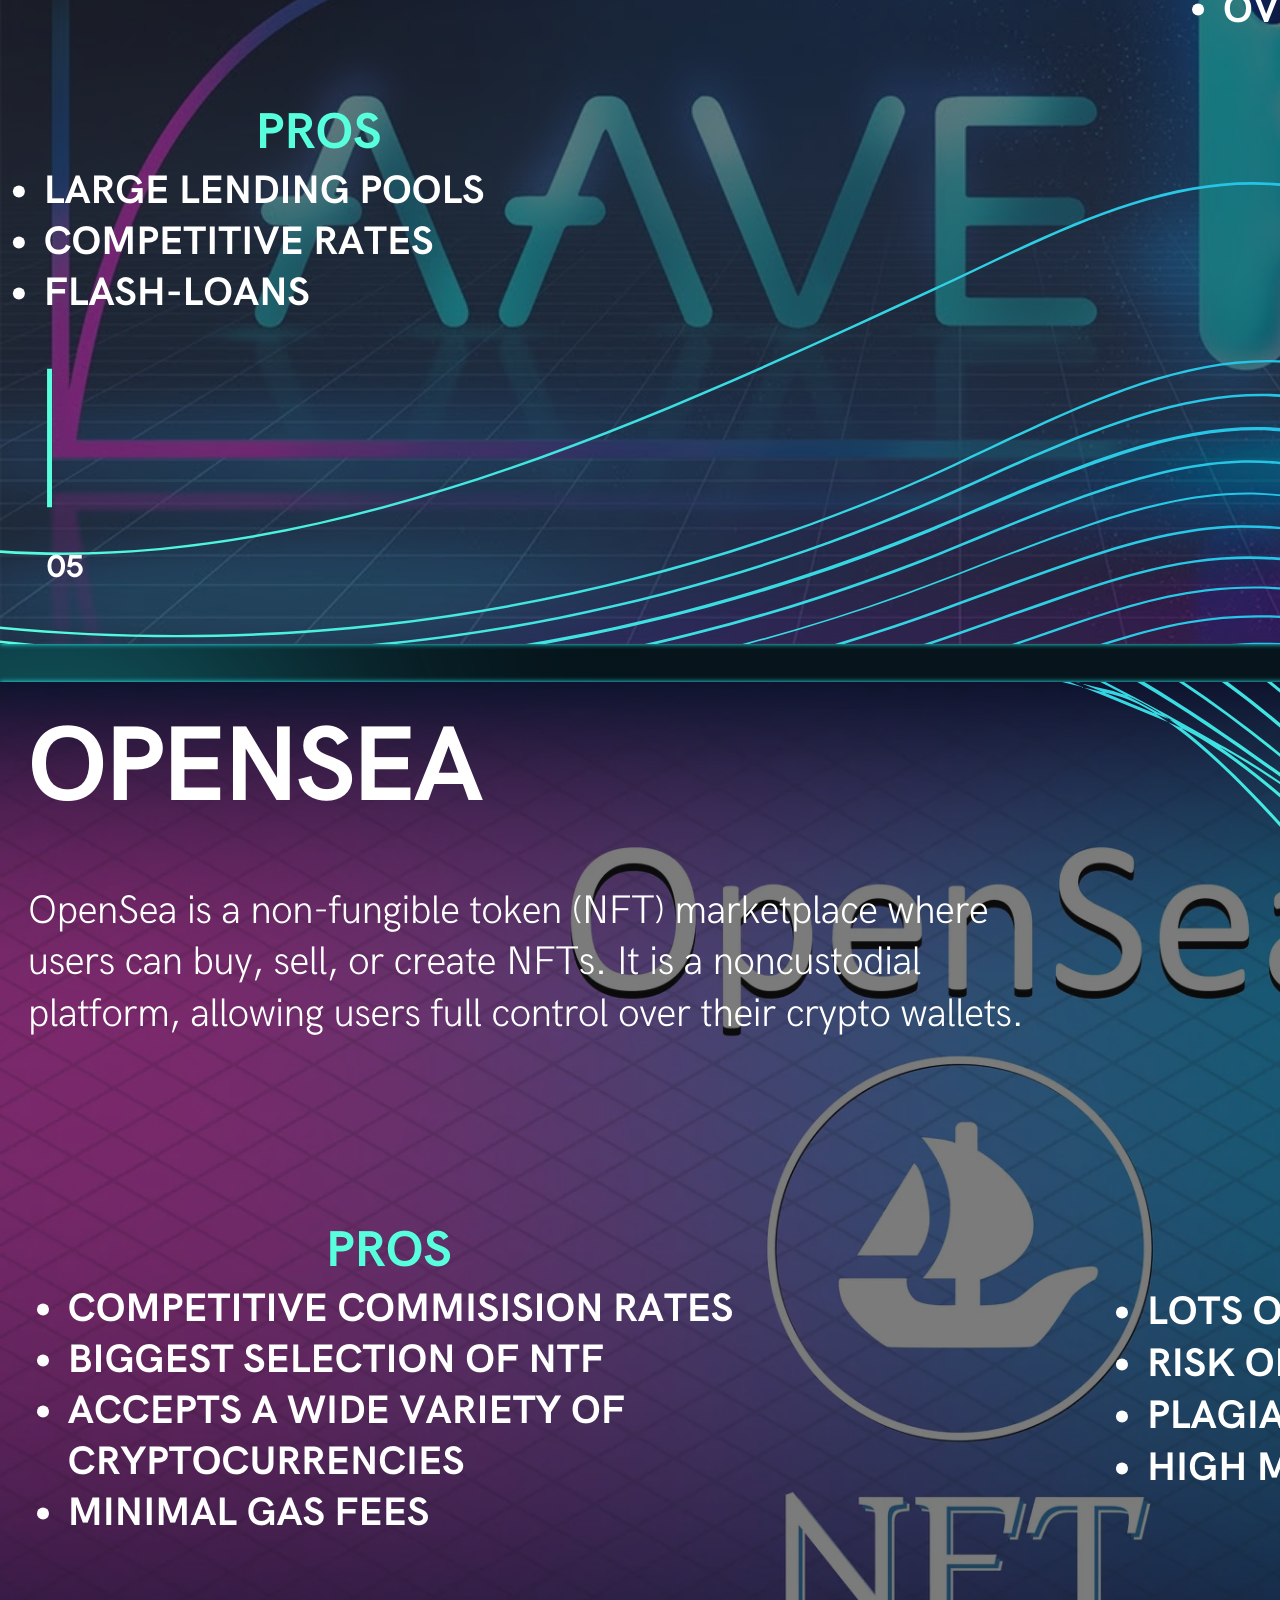
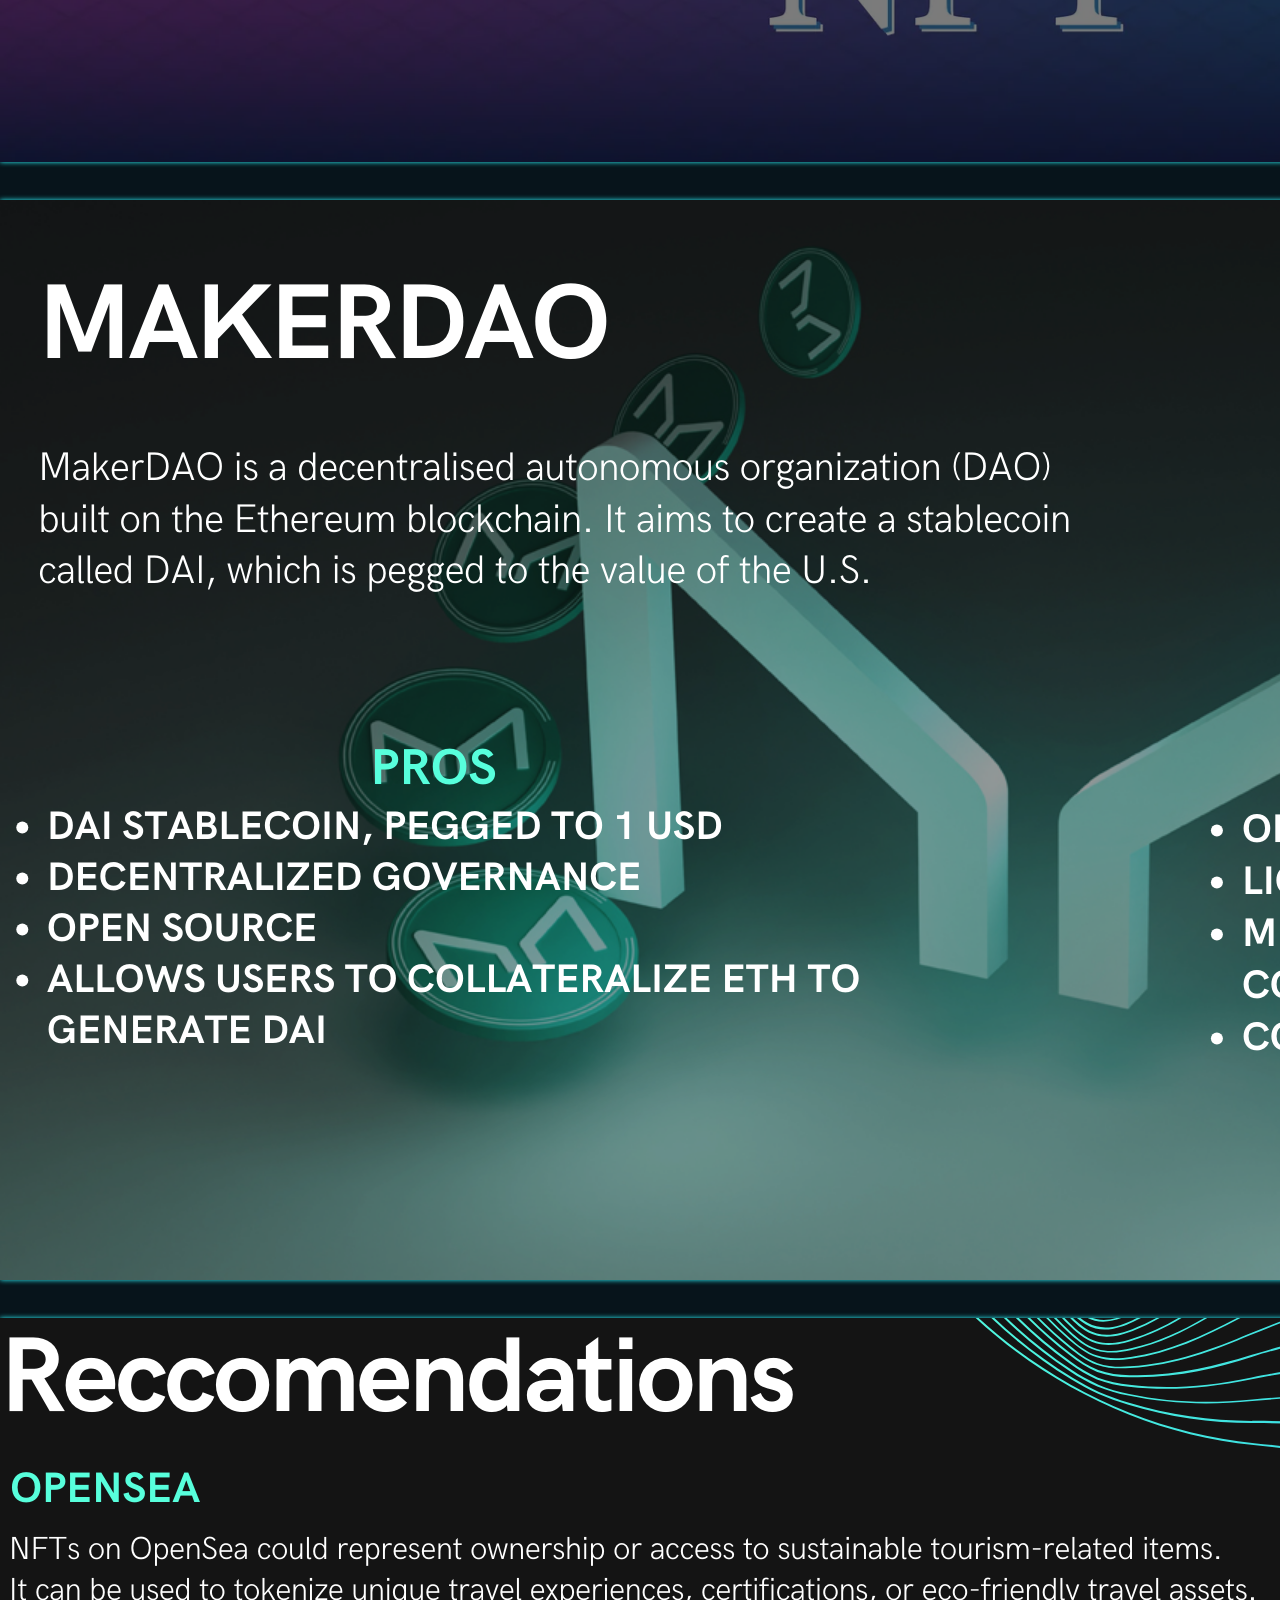
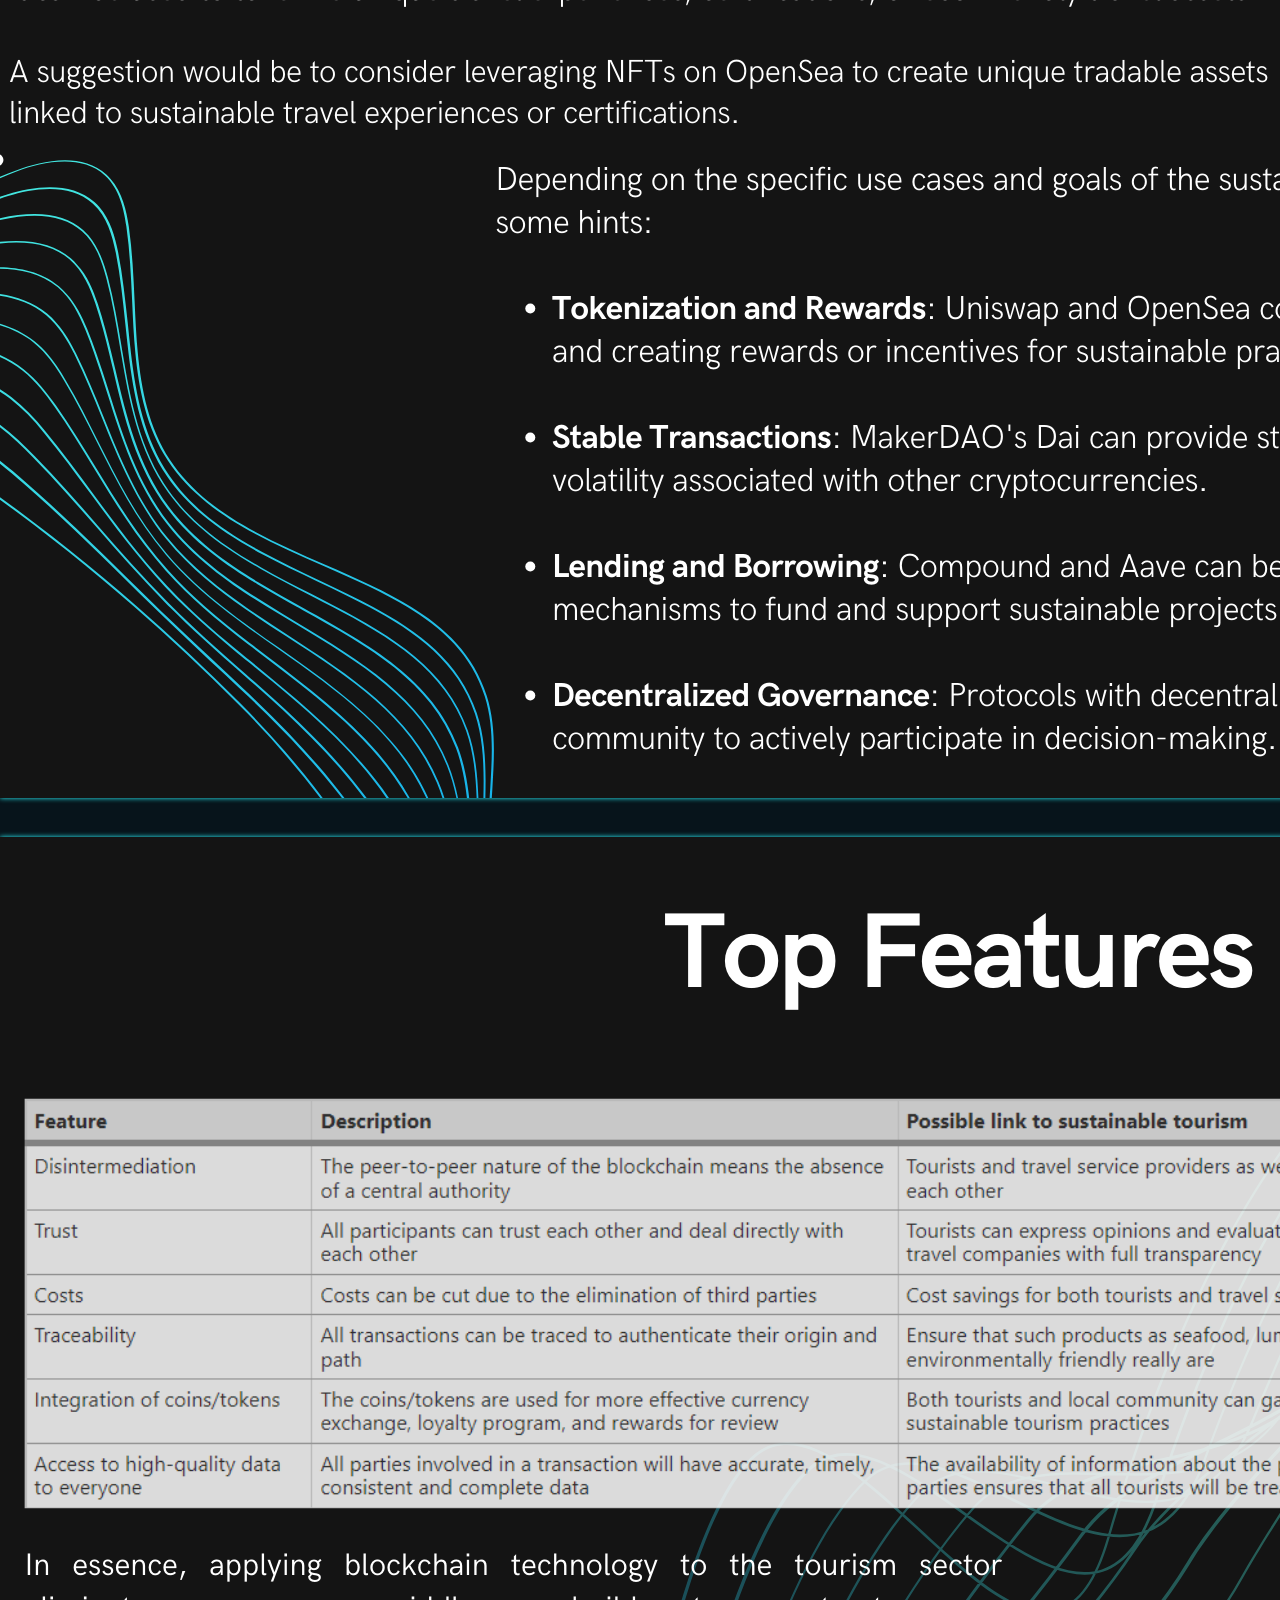
==== commit 09b61406: "code cleaning" ====
--- a/index.html
+++ b/index.html
@@ -3,198 +3,170 @@
 
 <head>
   <meta charset="UTF-8">
-  <meta name="viewport" content="width=device-width, initial-scale=1.0, shrink-to-fit=no"> 
-   <!--Open Graph Meta tags-->
+  <meta name="viewport" content="width=device-width, initial-scale=1.0, shrink-to-fit=no">
+  <!--Open Graph Meta tags-->
   <meta property="og:title" content="Alessio Zedda Web3 Personal Site" />
   <title>Web3 Developer</title>
   <link rel="icon" type="image/x-icon" href="./assets/images/favicon.ico">
-  <link rel="stylesheet" href="https://cdn.jsdelivr.net/npm/bootstrap@4.1.3/dist/css/bootstrap.min.css" integrity="sha384-MCw98/SFnGE8fJT3GXwEOngsV7Zt27NXFoaoApmYm81iuXoPkFOJwJ8ERdknLPMO" crossorigin="anonymous">
-
+  <link rel="stylesheet" href="https://cdn.jsdelivr.net/npm/bootstrap@4.1.3/dist/css/bootstrap.min.css"
+    integrity="sha384-MCw98/SFnGE8fJT3GXwEOngsV7Zt27NXFoaoApmYm81iuXoPkFOJwJ8ERdknLPMO" crossorigin="anonymous">
   <link href="https://cdn.jsdelivr.net/npm/bootstrap@5.3.2/dist/css/bootstrap.min.css" rel="stylesheet"
     integrity="sha384-T3c6CoIi6uLrA9TneNEoa7RxnatzjcDSCmG1MXxSR1GAsXEV/Dwwykc2MPK8M2HN" crossorigin="anonymous">
-   <link href="assets/css/style.css" rel="stylesheet">  
-  <link rel="stylesheet" href="https://cdnjs.cloudflare.com/ajax/libs/meyer-reset/2.0/reset.min.css">
-
-  <link rel="stylesheet" href="https://cdnjs.cloudflare.com/ajax/libs/font-awesome/5.15.3/css/all.min.css" />
-
+  <link href="assets/css/style.css" rel="stylesheet">
   <!--Roboto font-->
   <link rel="preconnect" href="https://fonts.googleapis.com">
   <link rel="preconnect" href="https://fonts.gstatic.com" crossorigin>
-  <link href="https://fonts.googleapis.com/css2?family=Roboto:wght@200;300;400;500;700&display=swap" rel="stylesheet">
+  <link href="https://fonts.googleapis.com/css2?family=Roboto:wght@400;500;700&display=swap" rel="stylesheet">
   <!--Prism.js to show solidity highlights-->
   <link href="https://cdnjs.cloudflare.com/ajax/libs/prism/1.24.1/themes/prism.min.css" rel="stylesheet" />
   <script src="https://cdnjs.cloudflare.com/ajax/libs/prism/1.24.1/prism.min.js"></script>
   <script src="https://cdnjs.cloudflare.com/ajax/libs/prism/1.24.1/components/prism-solidity.min.js"></script>
   <!--EmailJS script-->
-  <script type="text/javascript"
-        src="https://cdn.jsdelivr.net/npm/@emailjs/browser@4/dist/email.min.js">
-</script>
-<script type="text/javascript">
-   (function(){
+  <script type="text/javascript" src="https://cdn.jsdelivr.net/npm/@emailjs/browser@4/dist/email.min.js"></script>
+  <script type="text/javascript">
+    (function () {
       emailjs.init({
         publicKey: "xiztikr8hwmd9UMG1",
       });
-   })();
-</script>
-<script src="script.js"></script>
+    })();
+  </script>
+  <script src="script.js"></script>
 </head>
 
 <body class="container-page">
 
-  
-
 
   <div class="page-wrapper">
-  <header class="sticky-top">
-    
-    <div class="container-f p-2 d-flex">
-      <div class="header-container">
-        <img src="./assets/images/alessio.png" class="alessio" alt="Responsive image">
-      </div>
-      <div class="text-container">
-        <h1 class="default-text">SVILUPPATORE BLOCKCHAIN</h1>
-        <div class="language-selection">
-          <a href="./en/" class="lang">EN</a>
-        </div>
-      </div>
-    </div>
-  </header>
-
-  <section>
-    <div class="home-gradient" id="home"></div>
-    <div class="home-gradient right"></div>
-  </section>
-  <div class="row r-l container-fluid">
-    <div class="col pic-container image-container">
-      <img src="./assets/images/picture.jpg" class="home-picture green-filter">
-    </div>
-    <div class="col bio-container margin-left">
-      <p class="bio-title">STUDENTE & PIONIERE DIGITALE</p>
-      <span class="description">
-        Appassionato di informatica, blockchain e fitness, affascinato dalla sinergia tra
-        tecnologia e finanza decentralizzata.
-      </span>
-      <p class="mission">La mia missione? Dimostrare che con determinazione e visione ogni sogno può
-        diventare realtà</p>
-    </div>
-  </div>
-  <div class="cv-container">
-  <a href="./assets/cv/">
-    <button class="cv-btn mt-3">
-    CV personale
-    </button>
-  </a>
-</div>
-  <div class="row l-r container-fluid">
-    <div class="col bio-container margin-left">
-      <span class="bio-title">
-        CALISTHENICS:</span><br />
-      <span class="description">Trasformare il potenziale del corpo in pura potenza e libertà,
-         esplorando l'arte del movimento a corpo libero.
-      </span>
-
-    </div>
-    <div class="col image-container pic-container">
-      <img src="./assets/images/back-2.jpg" class="home-picture green-filter marginb">
-    </div>
-  </div>
-  <div class="bio-gradient"></div>
-  <nav class="w-50 nav-component navbar sticky-top-nav ">
-    <a href="#home">
-      <div class="home">Home</div>
-    </a>
-    <div class="nav-divider"></div>
-    <a href="#chi-sono">
-      <div>Chi sono</div>
-    </a>
-    <div class="nav-divider"></div>
-    <a href="#portfolio">
-      <div>Portfolio</div>
-    </a>
-    <div class="nav-divider"></div>
-    <a href="#contattami">
-      <div>Contattami</div>
-    </a>
-  </nav>
-  <section class="my-5" id="chi-sono">
-    <div class="chi-sono-container">
-      <img src="./assets/images/chi-sono.png" class="signature">
-    </div>
-    <p>
-      Ciao! Sono Alessio Zedda, un appassionato di sfide e determinazione. Fin dall'infanzia, lo sport è stato il
-      mio
-      playground di crescita. Dal calcio alla pallavolo, ho attraversato una vasta gamma di discipline, ma è stato
-      il
-      calisthenics a rubarmi il cuore con la sua filosofia di forza e libertà.<br />
-      <br />
-      Oltre alla mia passione per
-      il movimento, il pianoforte è stato il mio compagno di viaggio, offrendomi un'altra
-      forma di espressione e sfida
-      personale.<br />
-      <br />
-      La mia sete di conoscenza mi ha portato a esplorare il mondo dell'informatica, dove ho
-      scelto di coltivare la mia
-      curiosità nel liceo scientifico e successivamente nell'università, affascinato dal
-      potenziale rivoluzionario della
-      blockchain e delle criptovalute.<br />
-      <br />
-      Attualmente, mi trovo a mescolare le
-      mie passioni lavorative come cameriere/barista in un lussuoso hotel svizzero,
-      mentre mi immergo nel mondo dello
-      sviluppo blockchain attraverso il corso di Start2Impact University. Sono alla
-      costante ricerca di opportunità che
-      mi consentano di crescere in un campo che considero una fusione di tecnologia
-      e creatività, offrendo infiniti spazi
-      per l'innovazione.<br />
-      <br />
-      I miei obiettivi attuali? Completare il corso S2I per abbracciare appieno il ruolo
-      di uno sviluppatore web3,
-      mantenere un equilibrio tra mente e corpo e, perché no, dominare il front-lever per
-      almeno 5 secondi!<br />
-      <br />
-      Credo fermamente che con determinazione e visione, ogni sogno possa diventare realtà.
-      E sono pronto a dimostrarlo.
-    </p>
-  </section>
-  <div class="gradient-right"></div>
-    
-      
-    
-  <section class="" id="portfolio">
-    <div class="image-container">
-    <img src="./assets/images/portfolio.png" class="" alt="portfolio">  
-    </div>  
-    <p class="project">Il primo progetto portato a termine: si tratta di un semplice ma efficace smart
-      contract scritto con
-      Solidity per un portale di raccolta fondi di beneficenza.<br />
-      Di seguito trovate la presentazione.</p>
-    <div class="carousel my-5">
-      <div class="carousel slide mt-5 mb-5" id="carouselExampleIndicators" class="carousel slide" data-ride="carousel">
-        <div class="carousel-inner">
-          <div class="carousel-item active">
-            <img class="d-block w-100" src="./assets/images/slide-1.png">
+    <header class="sticky-top">
+
+      <div class="container-f p-2 d-flex">
+        <div class="header-container">
+          <img src="./assets/images/alessio.png" class="alessio" alt="Responsive image">
+        </div>
+        <div class="text-container">
+          <h1 class="default-text">SVILUPPATORE BLOCKCHAIN</h1>
+          <div class="language-selection">
+            <a href="./en/" class="lang">EN</a>
           </div>
-          <div class="carousel-item">
-            <img class="d-block w-100" src="./assets/images/slide-2.png">
+        </div>
+      </div>
+    </header>
+
+    <section>
+      <div class="home-gradient" id="home"></div>
+      <div class="home-gradient right"></div>
+    </section>
+    <div class="row r-l container-fluid">
+      <div class="col pic-container image-container">
+        <img src="./assets/images/picture.jpg" class="home-picture green-filter">
+      </div>
+      <div class="col bio-container margin-left">
+        <p class="bio-title">STUDENTE & PIONIERE DIGITALE</p>
+        <span class="description">
+          Appassionato di informatica, blockchain e fitness, affascinato dalla sinergia tra
+          tecnologia e finanza decentralizzata.
+        </span>
+        <p class="mission">La mia missione? Dimostrare che con determinazione e visione ogni sogno può
+          diventare realtà</p>
+      </div>
+    </div>
+    <div class="cv-container">
+      <a href="./assets/cv/">
+        <button class="cv-btn my-3">
+          CV personale
+        </button>
+      </a>
+    </div>
+    <div class="row l-r container-fluid">
+      <div class="col bio-container margin-left">
+        <p class="bio-title">
+          CALISTHENICS:</p>
+        <span class="description">Trasformare il potenziale del corpo in pura potenza e libertà,
+          esplorando l'arte del movimento a corpo libero.
+        </span>
+
+      </div>
+      <div class="col image-container pic-container">
+        <img src="./assets/images/back-2.jpg" class="home-picture green-filter marginb">
+      </div>
+    </div>
+    <div class="bio-gradient"></div>
+    <nav class="w-50 nav-component navbar sticky-top-nav ">
+      <a href="#home">
+        <div class="home">Home</div>
+      </a>
+      <div class="nav-divider"></div>
+      <a href="#chi-sono">
+        <div>Chi sono</div>
+      </a>
+      <div class="nav-divider"></div>
+      <a href="#portfolio">
+        <div>Portfolio</div>
+      </a>
+      <div class="nav-divider"></div>
+      <a href="#contattami">
+        <div>Contattami</div>
+      </a>
+    </nav>
+    <section class="my-5" id="chi-sono">
+      <div class="chi-sono-container">
+        <img src="./assets/images/chi-sono.png" class="signature">
+      </div>
+      <p>
+        Ciao! Sono Alessio Zedda, uno sviluppatore blockchain appassionato di sfide e determinazione.<br />
+        <br />
+        Cresciuto nello sport, ho trovato nel calisthenics la mia passione principale, unendo forza e libertà. Il
+        pianoforte è stata un'altra mia passione, offrendomi espressione e sfida.<br />
+        <br />
+        Attratto dal potenziale della blockchain, ho scelto di coltivare la mia curiosità nel mondo
+        dell'informatica.<br />
+        <br />
+        Attualmente, lavoro come cameriere/barista in Svizzera mentre mi immergo nel mondo dello sviluppo blockchain
+        tramite Start2Impact University.<br />
+        <br />
+        Cerco costantemente opportunità per crescere e innovare nel campo della tecnologia e creatività. I miei
+        obiettivi includono completare il corso S2I, mantenere un equilibrio tra mente e corpo, e padroneggiare il
+        front-lever per almeno 5 secondi!<br />
+      </p>
+    </section>
+    <div class="gradient-right"></div>  
+
+    <section id="portfolio">
+      <div class="image-container">
+        <img src="./assets/images/portfolio.png" class="" alt="portfolio">
+      </div>
+      <p class="project">Il primo progetto portato a termine: si tratta di un semplice ma efficace smart
+        contract scritto con
+        Solidity per un portale di raccolta fondi di beneficenza.<br />
+        Di seguito trovate la presentazione.</p>
+      <div class="carousel my-5">
+        <div class="carousel slide mt-5 mb-5" id="carouselExampleIndicators" class="carousel slide"
+          data-ride="carousel">
+          <div class="carousel-inner">
+            <div class="carousel-item active">
+              <img class="d-block w-100" src="./assets/images/slide-1.png">
+            </div>
+            <div class="carousel-item">
+              <img class="d-block w-100" src="./assets/images/slide-2.png">
+            </div>
+            <div class="carousel-item">
+              <img class="d-block w-100" src="./assets/images/slide-3.png">
+            </div>
+            <div class="carousel-item">
+              <img class="d-block w-100" src="./assets/images/slide-4.png">
+            </div>
           </div>
-          <div class="carousel-item">
-            <img class="d-block w-100" src="./assets/images/slide-3.png">
-          </div>
-          <div class="carousel-item">
-            <img class="d-block w-100" src="./assets/images/slide-4.png">
-          </div>
-        </div>
-        <a class="carousel-control-prev" href="#carouselExampleIndicators" role="button" data-slide="prev">
-          <span class="carousel-control-prev-icon" aria-hidden="true"></span>
-        </a>
-        <a class="carousel-control-next" href="#carouselExampleIndicators" role="button" data-slide="next">
-          <span class="carousel-control-next-icon" aria-hidden="true"></span>
-        </a>
-      </div>
-    </div>
-    <p class="project">Questo è il vero e proprio codice utilizzato per la raccolta fondi:</p>
-    <div class="code language-solidity">
-      <pre>
+          <a class="carousel-control-prev" href="#carouselExampleIndicators" role="button" data-slide="prev">
+            <span class="carousel-control-prev-icon" aria-hidden="true"></span>
+          </a>
+          <a class="carousel-control-next" href="#carouselExampleIndicators" role="button" data-slide="next">
+            <span class="carousel-control-next-icon" aria-hidden="true"></span>
+          </a>
+        </div>
+      </div>
+      <p class="project">Questo è il vero e proprio codice utilizzato per la raccolta fondi:</p>
+      <div class="code language-solidity">
+        <pre>
             <code> 
  // SPDX-License-Identifier: MIT
 
@@ -267,113 +239,125 @@
   }
             </code>
           </pre>
-    </div>
-    <!--Ethereum protocols presentation-->
-    <h2 class="text-center mt-5">Progetto Protocolli Ethereum</h2>
-    <p class="project">Questo progetto invece prevede l'esplorazione, l'interazione e lo studio dei
-      principalli
-      protocolli Ethereum </p>
-    <div class="contact-gradient-right"></div>
-    <div class="contenitore mx-auto ethereum-container">
-      <div class="card">
-        <img class="card-img-top" src="assets/images/eth1.png" alt="Ethereum">
-        </div>
-      <div class="card">
-        <img class="card-img-top" src="assets/images/eth2.png" alt="Card image cap">
-      </div>
-      <div class="card">
-        <img class="card-img-top" src="assets/images/eth3.png" alt="Card image cap">
-      </div>
-      <div class="card">
-        <img class="card-img-top" src="assets/images/eth4.png" alt="Card image cap">
-      </div>
-      <div class="card">
-        <img class="card-img-top" src="assets/images/eth5.png" alt="Card image cap">
-      </div>
+      </div>
+      <!--Ethereum protocols presentation-->
+      <h2 class="text-center mt-5">Progetto Protocolli Ethereum</h2>
+      <p class="project">Questo progetto invece prevede l'esplorazione, l'interazione e lo studio dei
+        principalli
+        protocolli Ethereum </p>
+      <div class="contact-gradient-right"></div>
+      <div class="contenitore mx-auto ethereum-container">
+        <div class="card">
+          <img class="card-img-top" src="assets/images/eth1.png" alt="Ethereum">
+        </div>
+        <div class="card">
+          <img class="card-img-top" src="assets/images/eth2.png" alt="Card image cap">
+        </div>
+        <div class="card">
+          <img class="card-img-top" src="assets/images/eth3.png" alt="Card image cap">
+        </div>
+        <div class="card">
+          <img class="card-img-top" src="assets/images/eth4.png" alt="Card image cap">
+        </div>
+        <div class="card">
+          <img class="card-img-top" src="assets/images/eth5.png" alt="Card image cap">
+        </div>
+        <div class="contact-gradient"></div>
+        <div class="card">
+          <img class="card-img-top" src="assets/images/eth6.png" alt="Card image cap">
+        </div>
+        <div class="card">
+          <img class="card-img-top" src="assets/images/eth7.png" alt="Card image cap">
+        </div>
+        <div class="card">
+          <img class="card-img-top" src="assets/images/eth8.png" alt="Card image cap">
+        </div>
+        <div class="card">
+          <img class="card-img-top" src="assets/images/eth9.png" alt="Card image cap">
+        </div>
+        <div class="card">
+          <img class="card-img-top" src="assets/images/eth10.png" alt="Card image cap">
+        </div>
+        <div class="contact-gradient-right"></div>
+        <div class="card">
+          <img class="card-img-top" src="assets/images/eth11.png" alt="Card image cap">
+        </div>
+        <div class="card">
+          <img class="card-img-top" src="assets/images/eth12.png" alt="Card image cap">
+        </div>
+        <div class="card">
+          <img class="card-img-top" src="assets/images/eth13.png" alt="Card image cap">
+        </div>
+        <div class="card">
+          <img class="card-img-top" src="assets/images/eth14.png" alt="Card image cap">
+        </div>
+      </div>
+    </section>
+
+    <div class="cv-container cv-btn-mt">
+      <a href="./assets/cv/">
+        <button class="cv-btn">
+          CV personale
+        </button>
+      </a>
+    </div>
+
+    <section class="contattami" id="contattami">
       <div class="contact-gradient"></div>
-      <div class="card">
-        <img class="card-img-top" src="assets/images/eth6.png" alt="Card image cap">
-      </div>
-      <div class="card">
-        <img class="card-img-top" src="assets/images/eth7.png" alt="Card image cap">
-      </div>
-      <div class="card">
-        <img class="card-img-top" src="assets/images/eth8.png" alt="Card image cap">
-      </div>
-      <div class="card">
-        <img class="card-img-top" src="assets/images/eth9.png" alt="Card image cap">
-      </div>
-      <div class="card">
-        <img class="card-img-top" src="assets/images/eth10.png" alt="Card image cap">
-      </div>
-      <div class="contact-gradient-right"></div>
-      <div class="card">
-        <img class="card-img-top" src="assets/images/eth11.png" alt="Card image cap">
-      </div>
-      <div class="card">
-        <img class="card-img-top" src="assets/images/eth12.png" alt="Card image cap">
-      </div>
-      <div class="card">
-        <img class="card-img-top" src="assets/images/eth13.png" alt="Card image cap">
-      </div>
-      <div class="card">
-        <img class="card-img-top" src="assets/images/eth14.png" alt="Card image cap">
-      </div>
-    </div>
-  </section>
-  <div class="cv-container cv-btn-mt">
-    <a href="./assets/cv/">
-      <button class="cv-btn">
-      CV personale
-      </button>
-    </a>
+      <form id="contact-form" onsubmit="return sendMail()">
+        <legend class="contact-signature"><img src="./assets/images/contattami.png" class="alessio"></legend>
+        <div class="form-group">
+          <label for="name">Nome</label>
+          <input type="text" class="form-control" id="name" placeholder="John Smith" required>
+        </div>
+        <div class="form-group">
+          <label for="email">Indirizzo Email</label>
+          <input type="email" class="form-control" id="email" placeholder="john@outlook.com" required>
+        </div>
+        <div class="form-group">
+          <label for="phone-number">Numero di telefono</label>
+          <input type="tel" class="form-control" id="phonenumber" placeholder="+393212345678">
+        </div>
+        <div class="form-group message">
+          <label for="message">Messaggio</label>
+          <textarea type="message" class="form-control" rows="3" id="message" placeholder="Messaggio"
+            required></textarea>
+        </div>
+        <div class="btn-container">
+          <button type="submit" value="Send" class="submit-btn">Invia</button>
+        </div>
+      </form>
+    </section>
+
+    <div class="footer">
+      <footer>
+        <div class="social-container">
+          <a class="footer-btn" href="https://www.instagram.com/zedda_alessio/" target="_blank"
+            rel="noopener noreferrer">
+            <img src="./assets/images/instagram.svg" class="social"></a>
+          <a class="footer-btn" href="https://github.com/Alessio0000" target="_blank" rel="noopener noreferrer">
+            <img src="./assets/images/github.svg" class="social"></a>
+          <a class="footer-btn" href="https://www.linkedin.com/in/alessio-zedda-0bb1592b5/" target="_blank"
+            rel="noopener noreferrer">
+            <img src="./assets/images/linkedin.svg" class="social"></a>
+          <a class="footer-btn" href="https://www.facebook.com/alessio.zedda.14?locale=it_IT" target="_blank"
+            rel="noopener noreferrer">
+            <img src="./assets/images/facebook.svg" class="social"></a>
+        </div>
+      </footer>
+    </div>
+
   </div>
-  <section class="contattami" id="contattami">
-    <div class="contact-gradient"></div>
-    <form id="contact-form" onsubmit="return sendMail()">
-      <legend class="contact-signature"><img src="./assets/images/contattami.png" class="alessio"></legend>
-      <div class="form-group">
-        <label for="name">Nome</label>
-        <input type="text" class="form-control" id="name" placeholder="John Smith" required>
-      </div>
-      <div class="form-group">
-        <label for="email">Indirizzo Email</label>
-        <input type="email" class="form-control" id="email" placeholder="john@outlook.com" required>
-      </div>
-      <div class="form-group">
-        <label for="phone-number">Numero di telefono</label>
-        <input type="tel" class="form-control" id="phonenumber" placeholder="+393212345678">
-      </div>
-      <div class="form-group message">
-        <label for="message">Messaggio</label>
-        <textarea type="message" class="form-control" rows="3" id="message" placeholder="Messaggio" required></textarea>
-      </div>
-      <div class="btn-container">
-        <button type="submit" value="Send" class="submit-btn">Invia</button>
-      </div>
-    </form>
-  </section>
-  <div class="footer">
-    <footer>
-      <div class="social-container">
-        <a class="footer-btn" href="https://www.instagram.com/zedda_alessio/" target="_blank" rel="noopener noreferrer">
-          <img src="./assets/images/instagram.svg"
-            class="social"></a>
-        <a class="footer-btn" href="https://github.com/Alessio0000" target="_blank" rel="noopener noreferrer">
-          <img src="./assets/images/github.svg"
-            class="social"></a>
-        <a class="footer-btn" href="https://www.linkedin.com/in/alessio-zedda-0bb1592b5/" target="_blank" rel="noopener noreferrer">
-          <img src="./assets/images/linkedin.svg" class="social"></a>
-        <a class="footer-btn" href="https://www.facebook.com/alessio.zedda.14?locale=it_IT" target="_blank" rel="noopener noreferrer">
-          <img src="./assets/images/facebook.svg" class="social"></a>
-      </div>
-    </footer>
-  </div>
-</div>
-<!--bootstrap-->
-<script src="https://code.jquery.com/jquery-3.3.1.slim.min.js" integrity="sha384-q8i/X+965DzO0rT7abK41JStQIAqVgRVzpbzo5smXKp4YfRvH+8abtTE1Pi6jizo" crossorigin="anonymous"></script>
-<script src="https://cdn.jsdelivr.net/npm/popper.js@1.14.3/dist/umd/popper.min.js" integrity="sha384-ZMP7rVo3mIykV+2+9J3UJ46jBk0WLaUAdn689aCwoqbBJiSnjAK/l8WvCWPIPm49" crossorigin="anonymous"></script>
-<script src="https://cdn.jsdelivr.net/npm/bootstrap@4.1.3/dist/js/bootstrap.min.js" integrity="sha384-ChfqqxuZUCnJSK3+MXmPNIyE6ZbWh2IMqE241rYiqJxyMiZ6OW/JmZQ5stwEULTy" crossorigin="anonymous"></script>
+
+  <script src="https://code.jquery.com/jquery-3.3.1.slim.min.js"
+    integrity="sha384-q8i/X+965DzO0rT7abK41JStQIAqVgRVzpbzo5smXKp4YfRvH+8abtTE1Pi6jizo"
+    crossorigin="anonymous"></script>
+  <script src="https://cdn.jsdelivr.net/npm/popper.js@1.14.3/dist/umd/popper.min.js"
+    integrity="sha384-ZMP7rVo3mIykV+2+9J3UJ46jBk0WLaUAdn689aCwoqbBJiSnjAK/l8WvCWPIPm49"
+    crossorigin="anonymous"></script>
+  <script src="https://cdn.jsdelivr.net/npm/bootstrap@4.1.3/dist/js/bootstrap.min.js"
+    integrity="sha384-ChfqqxuZUCnJSK3+MXmPNIyE6ZbWh2IMqE241rYiqJxyMiZ6OW/JmZQ5stwEULTy"
+    crossorigin="anonymous"></script>
 </body>
 
-</html>
+</html>--- a/assets/css/style.css
+++ b/assets/css/style.css
@@ -1,26 +1,21 @@
-@import url("https://fonts.googleapis.com/css?family=Poppins:400,500,600,700&display=swap");
-.container-page {
-  margin: 0;
-  padding: 0;
-  box-sizing: border-box; }
-
-body {
-  color: #fff;
-  font-family: "Roboto";
-  font-weight: 400;
-  background-color: #07141b;
-  cursor: default;
-  overflow-x: hidden; }
-
-.page-wrapper {
-  margin: 0 auto; }
-
 * {
   margin: 0;
   padding: 0;
   box-sizing: border-box;
-  font-family: 'Poppins', sans-serif;
   -webkit-font-smoothing: antialiased; }
+
+.container-page {
+  font-family: 'Roboto', sans-serif; }
+
+body {
+  color: #fff;
+  background-color: #07141b;
+  cursor: default;
+  overflow-x: hidden;
+  line-height: 1.7rem; }
+
+.page-wrapper {
+  margin: 0 auto; }
 
 .container-f {
   display: flex;
@@ -43,9 +38,7 @@
     justify-content: space-between;
     margin: 0 auto;
     background-color: transparent;
-    /* Semi-transparent background */
     backdrop-filter: blur(5px);
-    /* Apply a 5px blur effect to the backdrop */
     -webkit-backdrop-filter: blur(5px);
     /*Safari blur*/ } }
 .cv-btn {
@@ -80,6 +73,16 @@
 
 .cv-btn-mt {
   margin-top: 100px; }
+
+.default-text {
+  background-image: linear-gradient(-225deg, #2cf8ff 0%, #18ffb0 100%);
+  background-size: 200% auto;
+  background-clip: text;
+  -webkit-background-clip: text;
+  -webkit-text-fill-color: transparent;
+  animation: textclip 3s linear infinite;
+  display: inline-block;
+  font-size: 28px; }
 
 .language-selection {
   display: inline-block;
@@ -205,9 +208,7 @@
 
 .contact-gradient-right {
   width: 20rem;
-  /* Set the width of the div */
   height: 20rem;
-  /* Set the height of the div to cover the entire viewport */
   background-color: #2cf8ff;
   filter: blur(200px);
   border-radius: 30%;
@@ -225,10 +226,6 @@
   font-size: 1.5rem;
   font-weight: 500; }
 
-@media (min-width: 1000px) {
-  .bio-container {
-    width: 500px;
-    padding: 0 1.25rem; } }
 .bio-container {
   max-width: 500px; }
 
@@ -318,21 +315,15 @@
 .contact-signature,
 .image-container {
   width: 100%;
-  /* Set the width of the container */
   height: auto;
-  /* Let the height adjust automatically based on the aspect ratio */
   overflow: hidden;
-  /* Ensure the image doesn't overflow its container */
   display: flex;
   justify-content: center; }
   .chi-sono-container img,
   .contact-signature img,
   .image-container img {
     width: 100%;
-    /* Make the image fill the container horizontally */
     height: auto;
-    /* Let the height adjust automatically based on the aspect ratio */
-    /*     display: block; /* Ensure the image behaves as a block element */
     max-width: 300px; }
 
 .language-solidity {
@@ -453,24 +444,20 @@
   color: #2cf8ff;
   margin: 10px 0 5px 5px; }
 
-/* width */
+.mobile-icon {
+  width: 50px; }
+
 ::-webkit-scrollbar {
   width: 8px;
   background-color: transparent; }
 
-/* Track */
 ::-webkit-scrollbar-track {
   box-shadow: 0 0 2px #18ffb0;
   border-radius: 10px; }
 
-/* Handle */
 ::-webkit-scrollbar-thumb {
   background: linear-gradient(to bottom, #2cf8ff, #18ffb0);
   border-radius: 10px; }
-
-/* Handle on hover */
-::-webkit-scrollbar-thumb:hover {
-  opacity: 0.7; }
 
 /*navbar sticky solo con schermi >600px*/
 @media (max-width: 600px) {
@@ -486,10 +473,6 @@
 @media only screen and (min-width: 600px) {
   .sticky-top {
     position: relative; } }
-/*Hamb. menu solo con schermi piccoli 0-600*/
-@media (min-width: 600px) {
-  .toggle {
-    display: none; } }
 @media (min-width: 1400px) {
   .page-wrapper {
     max-width: 1400px;
@@ -516,16 +499,6 @@
   animation: slideRight .8s ease-out forwards;
   animation-delay: 0.5s; }
 
-.default-text {
-  background-image: linear-gradient(-225deg, #2cf8ff 0%, #18ffb0 100%);
-  background-size: 200% auto;
-  background-clip: text;
-  -webkit-background-clip: text;
-  -webkit-text-fill-color: transparent;
-  animation: textclip 3s linear infinite;
-  display: inline-block;
-  font-size: 28px; }
-
 @keyframes textclip {
   to {
     background-position: -200% center; } }
@@ -572,7 +545,9 @@
 @media (max-width: 750px) {
   .default-text {
     display: none; } }
-.mobile-icon {
-  width: 50px; }
+@media (min-width: 1000px) {
+  .bio-container {
+    width: 500px;
+    padding: 0 1.25rem; } }
 
 /*# sourceMappingURL=style.css.map */
